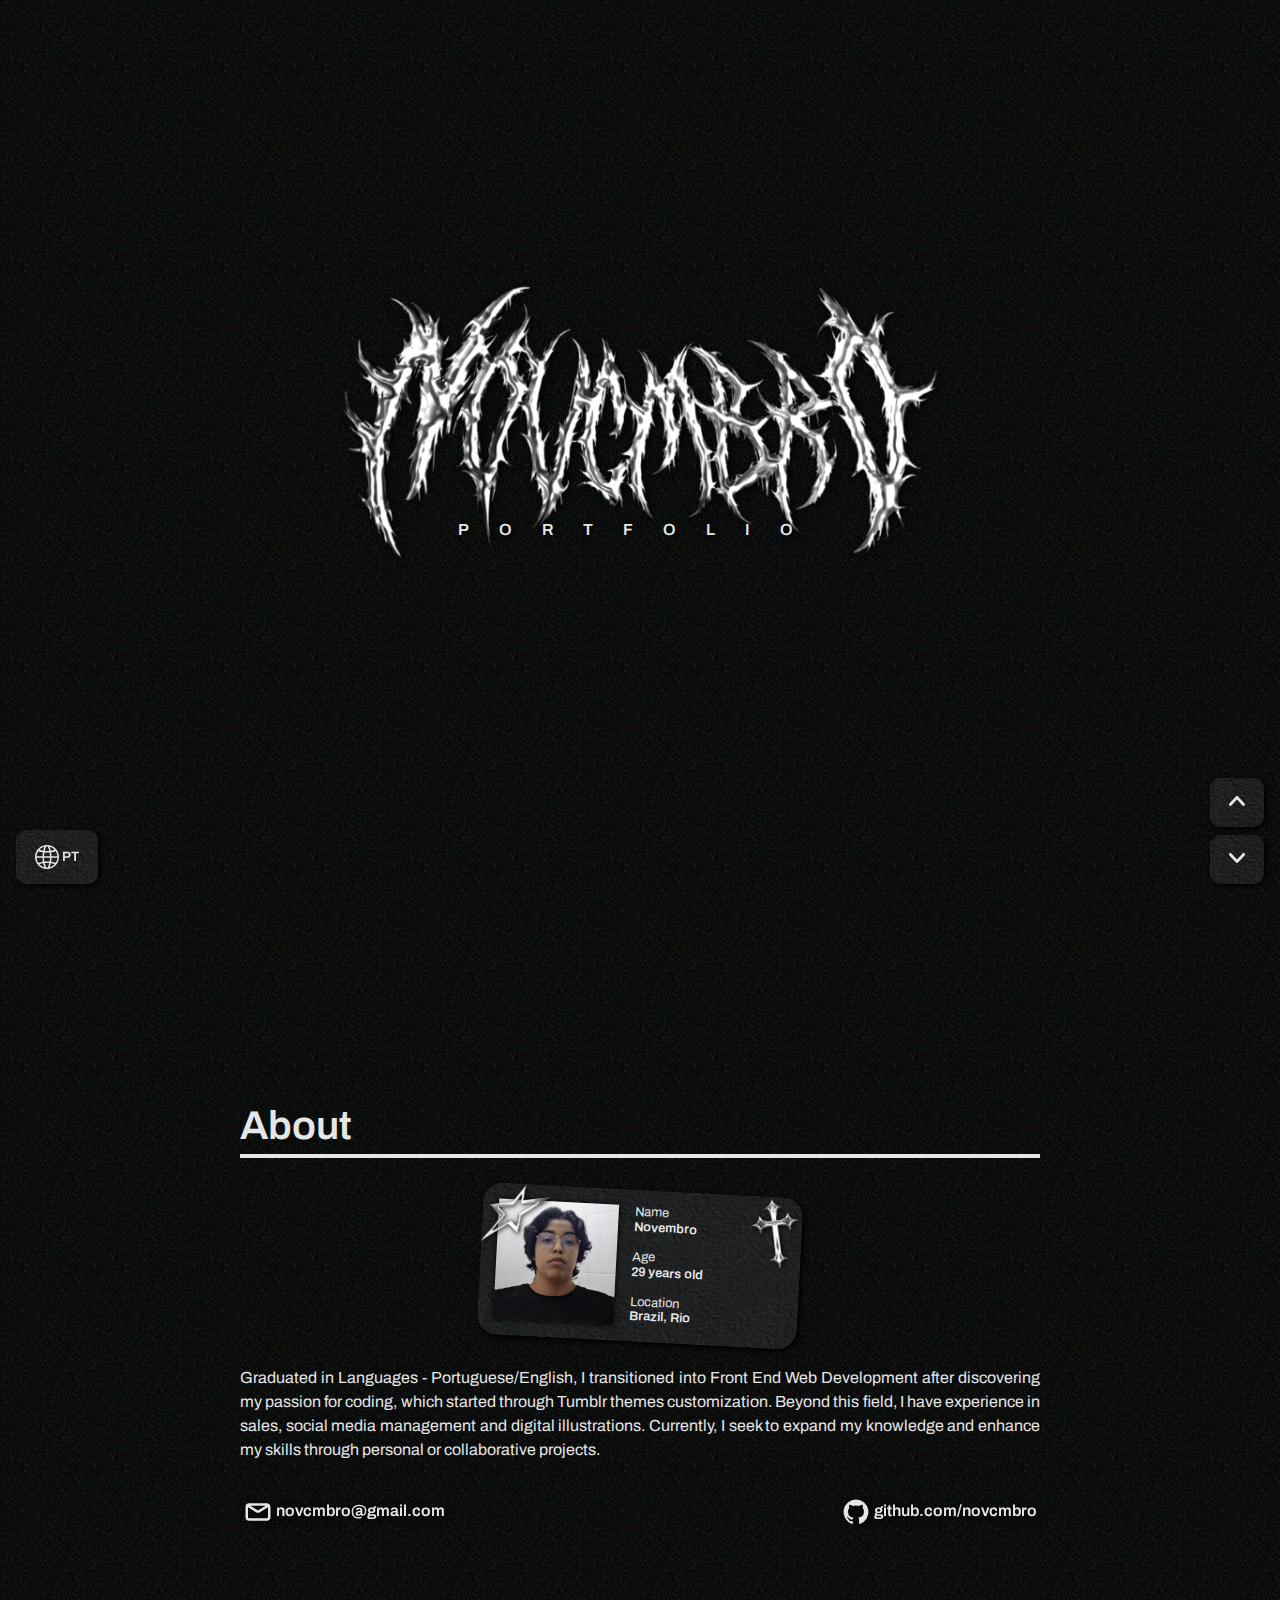
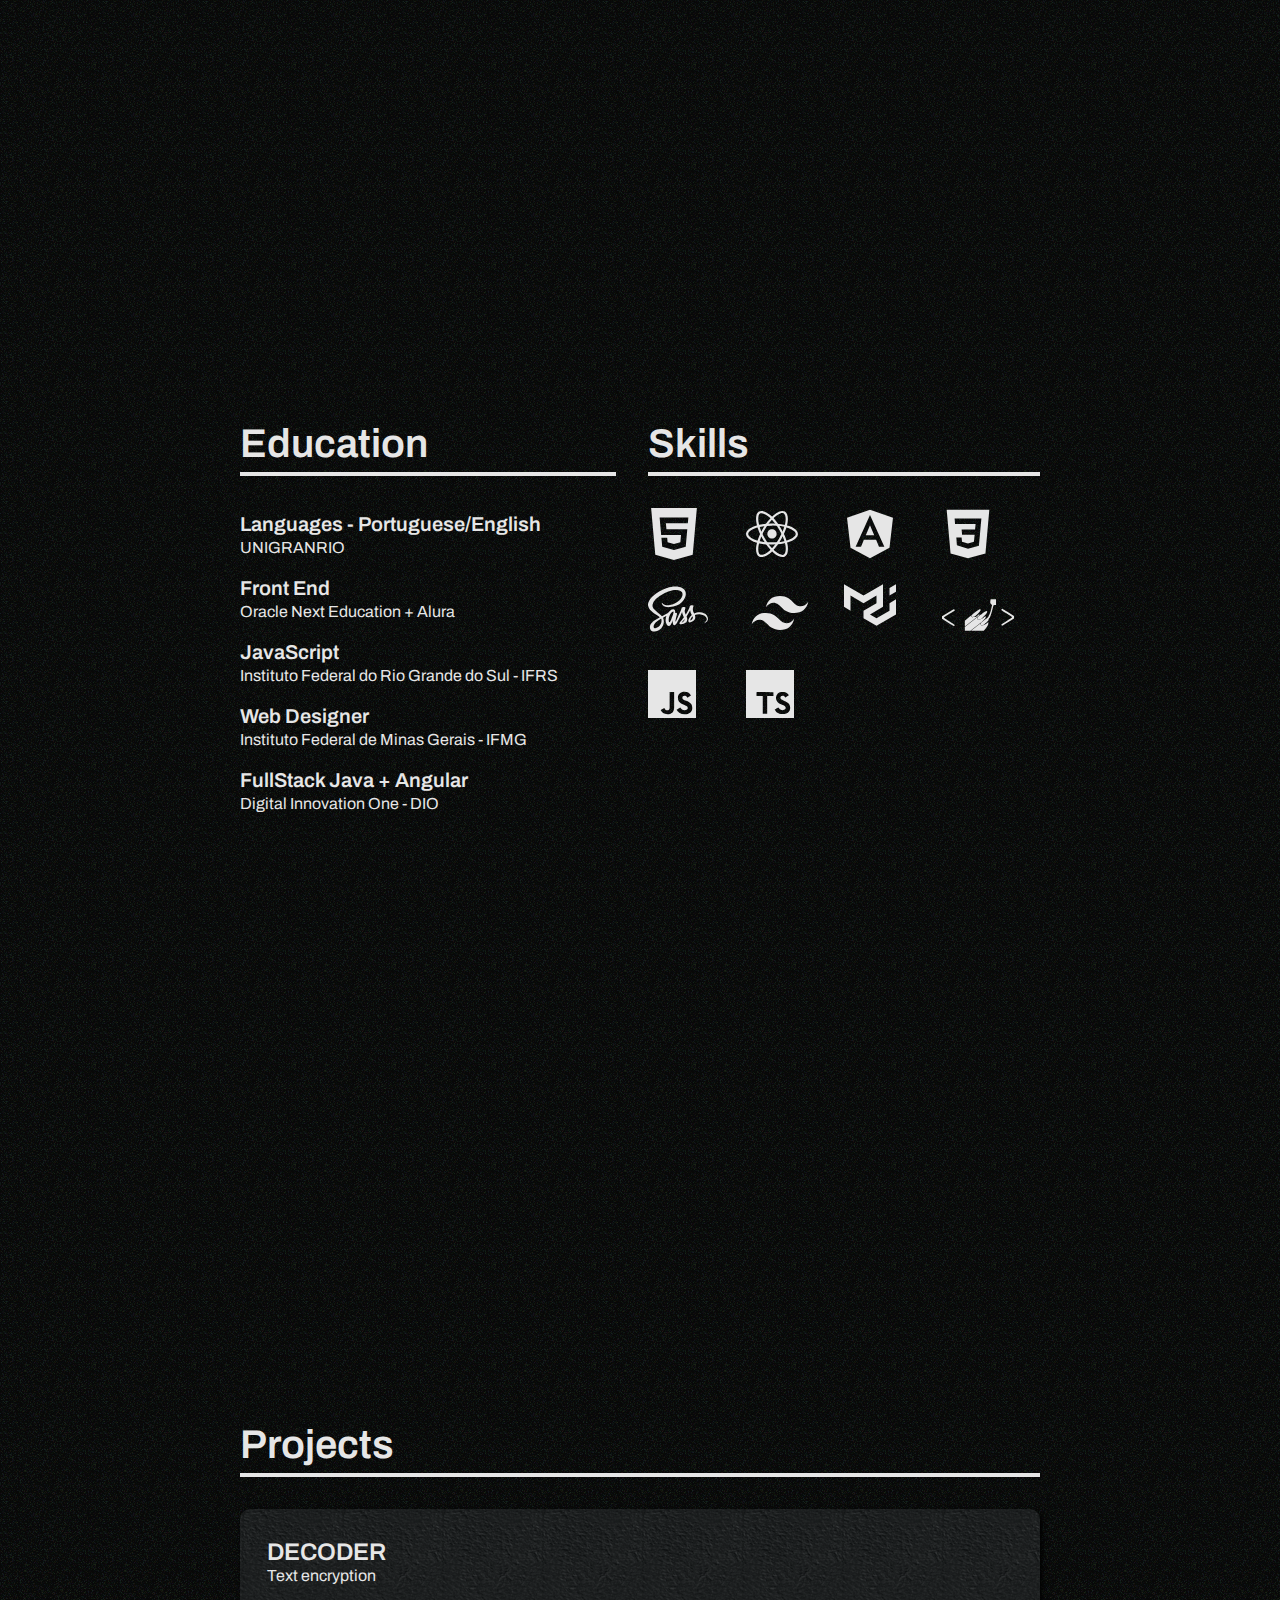
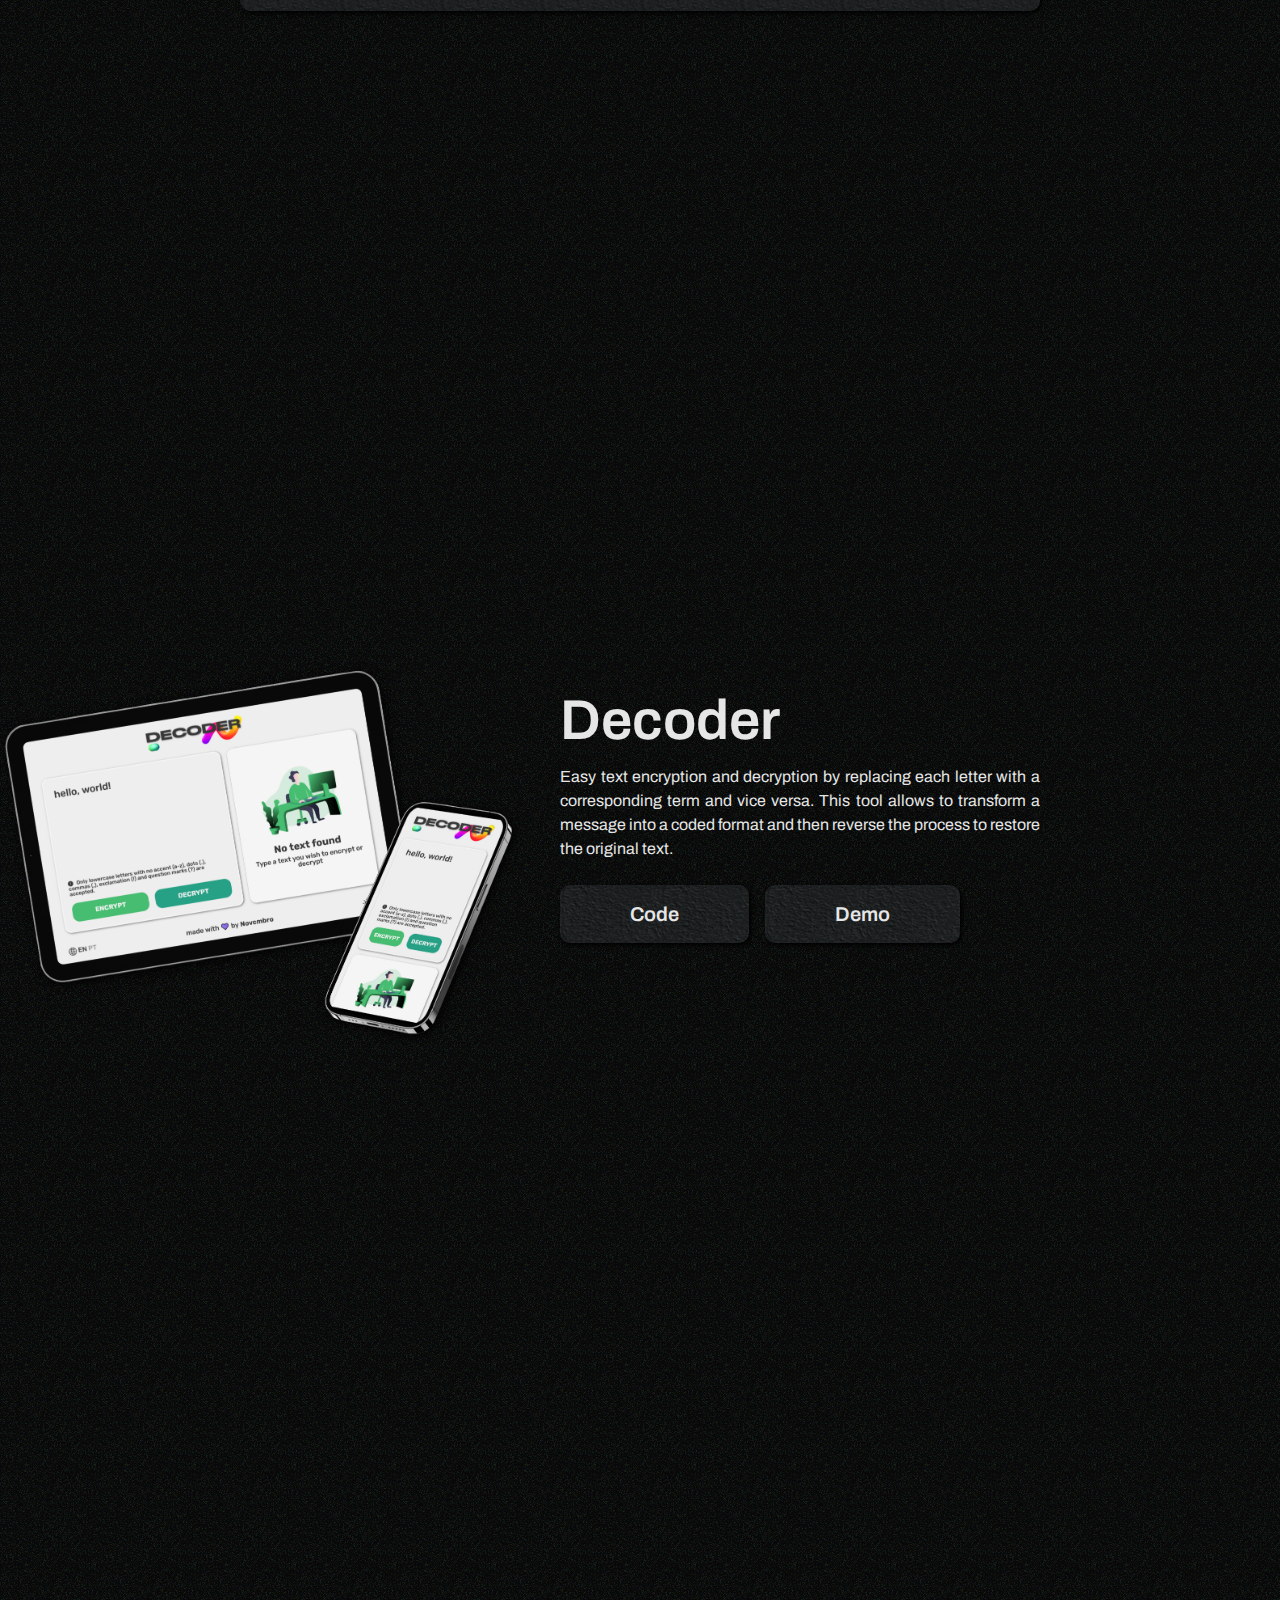
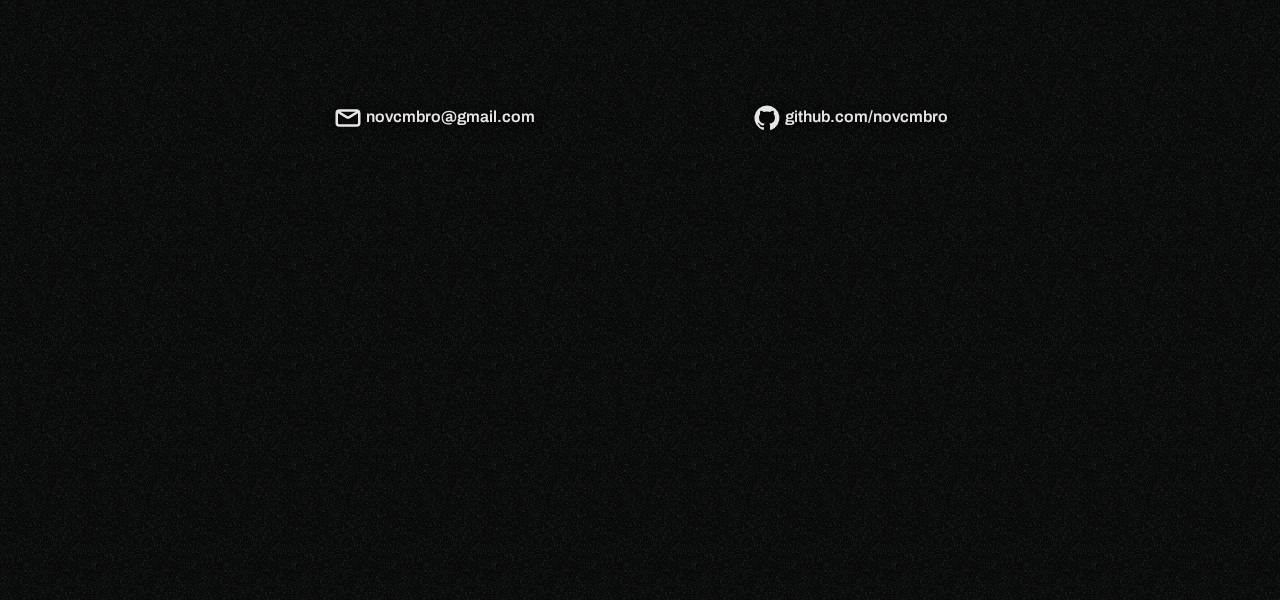
==== index.html @ a247b725 "changed favicon and added fallback in png" ====
<!DOCTYPE html>
<html lang="en">
<head>
  <meta charset="UTF-8">
  <meta name="viewport" content="width=device-width, initial-scale=1.0">
  <title name="title">Novcmbro | Portfolio</title>
  <meta http-equiv="Content-Language" content="en">
  <meta name="description" content="Portfolio of Novcmbro (Novembro), Front End Web Developer">
  <meta name="keywords" content="portfolio, front end developer, web developer, web development, JavaScript, HTML, CSS, React, coding portfolio, responsive design, software engineer, web designer">
  <meta name="author" content="Novcmbro">
  <meta name="robots" content="index, follow">
  <!-- Favicon -->
  <link rel="icon" href="public/favicon.svg" type="image/svg">
  <link rel="icon" href="public/favicon.png" type="image/png">
  <link rel="shortcut icon" href="public/favicon.svg" type="image/svg">
  <link rel="shortcut icon" href="public/favicon.png" type="image/png">
  <!-- Open Graph / Facebook -->
  <meta property="og:type" content="website">
  <meta property="og:title" name="title" content="Novcmbro | Portfolio">
  <meta property="og:description" name="description" content="Portfolio of Novcmbro (Novembro), Front End Web Developer">
  <meta property="og:image" content="https://raw.githubusercontent.com/novcmbro/novcmbro.github.io/main/public/og-image.png">
  <meta property="og:url" content="https://novcmbro.github.io/">
  <!-- Twitter / X -->
  <meta property="twitter:card" content="summary_large_image">
  <meta property="twitter:title" name="title" content="Novcmbro | Portfolio">
  <meta property="twitter:description" name="description" content="Portfolio of Novcmbro (Novembro), Front End Web Developer">
  <meta property="twitter:image" content="https://raw.githubusercontent.com/novcmbro/novcmbro.github.io/main/public/twitter-card.png">
  <meta property="twitter:url" content="https://novcmbro.github.io/">
  <!-- Fonts -->
  <link rel="preconnect" href="https://fonts.googleapis.com">
  <link rel="preconnect" href="https://fonts.gstatic.com" crossorigin>
  <link rel="stylesheet" href="https://fonts.googleapis.com/css2?family=Archivo:wdth,wght@112.5,400..700&display=swap">
  <!-- CSS -->
  <link rel="stylesheet" href="src/css/reset.css">
  <link rel="stylesheet" href="src/css/index.css">
  <link rel="stylesheet" href="src/css/container.css">
  <link rel="stylesheet" href="src/css/nav-buttons.css">
  <link rel="stylesheet" href="src/css/contact-links.css">
  <link rel="stylesheet" href="src/css/section.css">
  <link rel="stylesheet" href="src/css/home.css">
  <link rel="stylesheet" href="src/css/about.css">
  <link rel="stylesheet" href="src/css/education-and-skills.css">
  <link rel="stylesheet" href="src/css/projects.css">
  <link rel="stylesheet" href="src/css/project.css">
  <link rel="stylesheet" href="src/css/thank-you.css">
  <link rel="stylesheet" href="src/css/animation.css">
  <!-- Script -->
  <script type="module" src="src/js/index.js" defer></script>
</head>
<body>
  <nav aria-labelledby="nav-title">
    <h2 id="nav-title" hidden data-translation="navigation.title">Main navigation</h2>
    <button id="nav-language-button" class="nav-button language" aria-labelledby="nav-language-button-label">
      <span id="nav-language-button-label" hidden data-translation="navigation.language.label">Change language</span>
      <span id="nav-language-button-icon-label" hidden data-translation="navigation.language.icon">Globe</span>
      <svg width="24px" height="24px" viewBox="0 0 32 32" version="1.1" xmlns="http://www.w3.org/2000/svg" xmlns:xlink="http://www.w3.org/1999/xlink" class="nav-language-button-icon" aria-labelledby="nav-language-button-icon-label">
        <g transform="translate(-204.000000, -671.000000)" fill="currentColor">
          <path d="M231.596,694.829 C229.681,694.192 227.622,693.716 225.455,693.408 C225.75,691.675 225.907,689.859 225.957,688 L233.962,688 C233.783,690.521 232.936,692.854 231.596,694.829 L231.596,694.829 Z M223.434,700.559 C224.1,698.95 224.645,697.211 225.064,695.379 C226.862,695.645 228.586,696.038 230.219,696.554 C228.415,698.477 226.073,699.892 223.434,700.559 L223.434,700.559 Z M220.971,700.951 C220.649,700.974 220.328,701 220,701 C219.672,701 219.352,700.974 219.029,700.951 C218.178,699.179 217.489,697.207 216.979,695.114 C217.973,695.027 218.98,694.976 220,694.976 C221.02,694.976 222.027,695.027 223.022,695.114 C222.511,697.207 221.822,699.179 220.971,700.951 L220.971,700.951 Z M209.781,696.554 C211.414,696.038 213.138,695.645 214.936,695.379 C215.355,697.211 215.9,698.95 216.566,700.559 C213.927,699.892 211.586,698.477 209.781,696.554 L209.781,696.554 Z M208.404,694.829 C207.064,692.854 206.217,690.521 206.038,688 L214.043,688 C214.093,689.859 214.25,691.675 214.545,693.408 C212.378,693.716 210.319,694.192 208.404,694.829 L208.404,694.829 Z M208.404,679.171 C210.319,679.808 212.378,680.285 214.545,680.592 C214.25,682.325 214.093,684.141 214.043,686 L206.038,686 C206.217,683.479 207.064,681.146 208.404,679.171 L208.404,679.171 Z M216.566,673.441 C215.9,675.05 215.355,676.789 214.936,678.621 C213.138,678.356 211.414,677.962 209.781,677.446 C211.586,675.523 213.927,674.108 216.566,673.441 L216.566,673.441 Z M219.029,673.049 C219.352,673.027 219.672,673 220,673 C220.328,673 220.649,673.027 220.971,673.049 C221.822,674.821 222.511,676.794 223.022,678.886 C222.027,678.973 221.02,679.024 220,679.024 C218.98,679.024 217.973,678.973 216.979,678.886 C217.489,676.794 218.178,674.821 219.029,673.049 L219.029,673.049 Z M223.954,688 C223.9,689.761 223.74,691.493 223.439,693.156 C222.313,693.058 221.168,693 220,693 C218.832,693 217.687,693.058 216.562,693.156 C216.26,691.493 216.1,689.761 216.047,688 L223.954,688 L223.954,688 Z M216.047,686 C216.1,684.239 216.26,682.507 216.562,680.844 C217.687,680.942 218.832,681 220,681 C221.168,681 222.313,680.942 223.438,680.844 C223.74,682.507 223.9,684.239 223.954,686 L216.047,686 L216.047,686 Z M230.219,677.446 C228.586,677.962 226.862,678.356 225.064,678.621 C224.645,676.789 224.1,675.05 223.434,673.441 C226.073,674.108 228.415,675.523 230.219,677.446 L230.219,677.446 Z M231.596,679.171 C232.936,681.146 233.783,683.479 233.962,686 L225.957,686 C225.907,684.141 225.75,682.325 225.455,680.592 C227.622,680.285 229.681,679.808 231.596,679.171 L231.596,679.171 Z M220,671 C211.164,671 204,678.163 204,687 C204,695.837 211.164,703 220,703 C228.836,703 236,695.837 236,687 C236,678.163 228.836,671 220,671 L220,671 Z"></path>
        </g>
      </svg>
      <span id="current-language">pt</span>
    </button>
    <div class="nav-section-buttons">
      <a id="nav-previous-link" href="#thank-you" class="nav-button" aria-labelledby="nav-previous-label">
        <span id="nav-previous-label" hidden data-translation="navigation.previous.label">Previous section</span>
        <span id="nav-previous-icon-label" hidden data-translation="navigation.previous.icon">Chevron up</span>
        <svg width="16px" height="16px" viewBox="0 -4.5 24 24" version="1.1" xmlns="http://www.w3.org/2000/svg" xmlns:xlink="http://www.w3.org/1999/xlink" aria-labelledby="nav-previous-icon-label">
          <g transform="translate(-521.000000, -1202.000000)" fill="currentColor">
            <path d="M544.345,1213.39 L534.615,1202.6 C534.167,1202.15 533.57,1201.95 532.984,1201.99 C532.398,1201.95 531.802,1202.15 531.354,1202.6 L521.624,1213.39 C520.797,1214.22 520.797,1215.57 521.624,1216.4 C522.452,1217.23 523.793,1217.23 524.621,1216.4 L532.984,1207.13 L541.349,1216.4 C542.176,1217.23 543.518,1217.23 544.345,1216.4 C545.172,1215.57 545.172,1214.22 544.345,1213.39"></path>
          </g>
        </svg>
      </a>
      <a id="nav-next-link" href="#about" class="nav-button" aria-labelledby="nav-next-label">
        <span id="nav-next-label" hidden data-translation="navigation.next.label">Next section</span>
        <span id="nav-next-icon-label" hidden data-translation="navigation.next.icon">Chevron down</span>
        <svg width="16px" height="16px" viewBox="0 -4.5 24 24" version="1.1" xmlns="http://www.w3.org/2000/svg" xmlns:xlink="http://www.w3.org/1999/xlink" aria-labelledby="nav-next-icon-label">
          <g transform="translate(-574.000000, -1201.000000)" fill="currentColor">
            <path d="M597.405,1201.63 C596.576,1200.8 595.23,1200.8 594.401,1201.63 L586.016,1210.88 L577.63,1201.63 C576.801,1200.8 575.455,1200.8 574.626,1201.63 C573.797,1202.46 573.797,1203.81 574.626,1204.64 L584.381,1215.4 C584.83,1215.85 585.429,1216.05 586.016,1216.01 C586.603,1216.05 587.201,1215.85 587.65,1215.4 L597.405,1204.64 C598.234,1203.81 598.234,1202.46 597.405,1201.63">
          </g>
        </svg>
      </a>
    </div>
    <noscript class="nav-noscript-message">
      <p>JavaScript is disabled or is not supported by your browser, so some functionalities may not be available. Please, enable it or open this page on a new browser.</p>
    </noscript>
  </nav>
  <section id="home" class="home animation" aria-labelledby="home-title">
    <h2 id="home-title" hidden data-translation="home.title">Home</h2>
    <div class="container">
      <img src="src/img/novcmbro-logo.png" alt="Novcmbro Logo" class="home-novcmbro-logo" role="img" loading="lazy">
      <span class="home-portfolio" data-translation="home.portfolio">Portfolio</span>
    </div>
  </section>
  <section id="about" class="about animation" aria-labelledby="about-title">
    <div class="container">
      <h2 id="about-title" class="section-title" data-translation="about.title">About</h2>
      <div class="about-card">
        <img src="src/img/novcmbro-avatar.jpg" alt="Novcmbro Avatar" class="about-card-avatar" role="img" loading="lazy">
        <ul id="about-card-info-list" aria-labelledby="about-card-info-list-title">
          <h2 id="about-card-info-list-title" hidden data-translation="about.card.list">Personal information</h2>
          <li class="about-card-info-list-item" aria-labelledby="about-card-name-label">
            <h3 id="about-card-name-label" data-translation="about.card.name">Name</h3>
            <span class="about-card-info">Novembro</span>
          </li>
          <li class="about-card-info-list-item" aria-labelledby="about-card-age-label">
            <h3 id="about-card-age-label" data-translation="about.card.age.label">Age</h3>
            <span class="about-card-info">
              <span id="age">27</span>
              <span data-translation="about.card.age.years">years old</span>
            </span>
          </li>
          <li class="about-card-info-list-item" aria-labelledby="about-card-location-label">
            <h3 id="about-card-location-label" data-translation="about.card.location.label">Location</h3>
            <span class="about-card-info" data-translation="about.card.location.city">Brazil, Rio</span>
          </li>
        </ul>
      </div>
      <p data-translation="about.summary">
        Graduated in Languages - Portuguese/English, I transitioned into Front End Web Development after discovering my passion for coding, which started through Tumblr themes customization. Beyond this field, I have experience in sales, social media management and digital illustrations. Currently, I seek to expand my knowledge and enhance my skills through personal or collaborative projects.
      </p>
      <nav aria-labelledby="contact-links-title">
        <h2 id="contact-links-title" hidden data-translation="contact_links">Contact links</h2>
        <ul class="contact-links-list" aria-labelledby="contact-links-title">
          <li aria-labelledby="email-icon">
            <a href="mailto:novcmbro@gmail.com" target="_blank" rel="noopener noreferrer">
              <svg id="email-icon" class="contact-icon" width="30px" height="30px" viewBox="0 0 24 24" fill="none" xmlns="http://www.w3.org/2000/svg" aria-label="Email">
                <path d="M4 7L10.94 11.3375C11.5885 11.7428 12.4115 11.7428 13.06 11.3375L20 7M5 18H19C20.1046 18 21 17.1046 21 16V8C21 6.89543 20.1046 6 19 6H5C3.89543 6 3 6.89543 3 8V16C3 17.1046 3.89543 18 5 18Z" stroke="currentColor" stroke-width="2" stroke-linecap="round" stroke-linejoin="round"></path>
              </svg>
              novcmbro@gmail.com
            </a>
          </li>
          <li aria-labelledby="github-icon">
            <a href="https://github.com/novcmbro" target="_blank" rel="noopener noreferrer">
              <svg id="github-icon" class="contact-icon" width="30px" height="30px" viewBox="0 0 24 24" xmlns="http://www.w3.org/2000/svg" fill="currentColor" aria-label="GitHub">
                <rect width="24" height="24" fill="none"></rect>
                <path d="M12,2A10,10,0,0,0,8.84,21.5c.5.08.66-.23.66-.5V19.31C6.73,19.91,6.14,18,6.14,18A2.69,2.69,0,0,0,5,16.5c-.91-.62.07-.6.07-.6a2.1,2.1,0,0,1,1.53,1,2.15,2.15,0,0,0,2.91.83,2.16,2.16,0,0,1,.63-1.34C8,16.17,5.62,15.31,5.62,11.5a3.87,3.87,0,0,1,1-2.71,3.58,3.58,0,0,1,.1-2.64s.84-.27,2.75,1a9.63,9.63,0,0,1,5,0c1.91-1.29,2.75-1,2.75-1a3.58,3.58,0,0,1,.1,2.64,3.87,3.87,0,0,1,1,2.71c0,3.82-2.34,4.66-4.57,4.91a2.39,2.39,0,0,1,.69,1.85V21c0,.27.16.59.67.5A10,10,0,0,0,12,2Z"></path>
              </svg>
              github.com/novcmbro
            </a>
          </li>
        </ul>
      </nav>
    </div>
  </section>
  <section id="education-and-skills" class="education-and-skills animation" aria-labelledby="education-and-skills-title">
    <h2 id="education-and-skills-title" hidden data-translation="education_and_skills">Education and Skills</h2>
    <div class="container">
      <div class="education">
        <h2 class="section-title" data-translation="education.title">Education</h2>
        <ul aria-labelledby="education-courses-list-title">
          <h2 id="education-courses-list-title" hidden data-translation="education.courses.title">Courses</h2>
          <li class="education-course-list-item">
            <h3 class="education-course" data-translation="education.courses.languages">Languages - Portuguese/English</h3>
            <span>UNIGRANRIO</span>
          </li>
          <li class="education-course-list-item">
            <h3 class="education-course">Front End</h3>
            <span>Oracle Next Education + Alura</span>
          </li>
          <li class="education-course-list-item">
            <h3 class="education-course">JavaScript</h3>
            <span>Instituto Federal do Rio Grande do Sul - IFRS</span>
          </li>
          <li class="education-course-list-item">
            <h3 class="education-course">Web Designer</h3>
            <span>Instituto Federal de Minas Gerais - IFMG</span>
          </li>
          <li class="education-course-list-item">
            <h3 class="education-course">FullStack Java + Angular</h3>
            <span>Digital Innovation One - DIO</span>
          </li>
        </ul>
      </div>
      <div class="skills">
        <h2 class="section-title" data-translation="skills.title">Skills</h2>
        <ul class="skills-techs-list" aria-labelledby="skills-techs-title">
          <h2 id="skills-techs-title" hidden data-translation="skills.techs">Techs</h2>
          <li aria-labelledby="html-icon">
            <svg width="52px" height="52px" viewBox="0 0 512 512" xmlns="http://www.w3.org/2000/svg" xmlns:xlink="http://www.w3.org/1999/xlink" enable-background="new 0 0 512 512" xml:space="preserve" fill="currentColor">
              <title id="html-icon">HTML</title>
              <path display="inline" d="M30.713,0.501L71.717,460.42l184.006,51.078l184.515-51.15L481.287,0.501H30.713z M395.754,109.646 l-2.567,28.596l-1.128,12.681h-0.187H256h-0.197h-79.599l5.155,57.761h74.444H256h115.723h15.201l-1.377,15.146l-13.255,148.506 l-0.849,9.523L256,413.854v0.012l-0.259,0.072l-115.547-32.078l-7.903-88.566h26.098h30.526l4.016,44.986l62.82,16.965l0.052-0.014 v-0.006l62.916-16.977l6.542-73.158H256h-0.197H129.771l-13.863-155.444l-1.351-15.131h141.247H256h141.104L395.754,109.646z"></path>
            </svg>
          </li>
          <li aria-labelledby="react-icon">
            <svg width="52px" height="52px" viewBox="0 -1.5 27 27" xmlns="http://www.w3.org/2000/svg" fill="currentColor">
              <title id="react-icon">React</title>
              <path d="m15.902 11.974c0 1.331-1.079 2.41-2.41 2.41s-2.41-1.079-2.41-2.41 1.079-2.41 2.41-2.41 2.41 1.079 2.41 2.41z"></path>
              <path d="m13.491 17.494c-.201.005-.438.008-.676.008-2.811 0-5.522-.425-8.073-1.214l.193.051c-1.351-.436-2.522-1.079-3.541-1.903l.021.016c-.789-.571-1.32-1.455-1.41-2.467l-.001-.013c0-1.594 1.747-3.154 4.681-4.172 2.512-.827 5.403-1.304 8.405-1.304.139 0 .278.001.417.003h-.021c.116-.002.252-.003.389-.003 2.965 0 5.82.469 8.496 1.337l-.195-.055c1.305.424 2.438 1.036 3.433 1.814l-.024-.018c.775.546 1.298 1.404 1.386 2.387l.001.013c0 1.656-1.954 3.332-5.103 4.374-2.363.729-5.08 1.149-7.895 1.149-.17 0-.339-.002-.508-.005h.025zm0-9.84c-.106-.002-.232-.002-.358-.002-2.881 0-5.656.452-8.259 1.289l.191-.053c-2.698.941-3.908 2.228-3.908 3.087 0 .893 1.301 2.3 4.153 3.274 2.249.697 4.834 1.099 7.513 1.099.235 0 .469-.003.702-.009l-.034.001c.146.003.318.005.49.005 2.684 0 5.274-.4 7.715-1.143l-.187.049c2.96-.984 4.32-2.391 4.32-3.28-.102-.638-.462-1.176-.966-1.515l-.008-.005c-.866-.674-1.876-1.217-2.97-1.574l-.07-.02c-2.368-.766-5.093-1.208-7.92-1.208-.142 0-.283.001-.424.003h.021z"></path>
              <path d="m8.023 23.986c-.016 0-.035.001-.053.001-.453 0-.878-.119-1.245-.327l.013.007c-1.378-.8-1.858-3.092-1.28-6.141.697-3.128 1.827-5.894 3.344-8.4l-.069.124c1.499-2.655 3.31-4.926 5.425-6.872l.02-.018c.923-.844 2.003-1.537 3.187-2.028l.073-.027c.407-.196.885-.31 1.39-.31.501 0 .976.113 1.4.314l-.02-.008c1.435.826 1.911 3.36 1.238 6.606-.72 2.967-1.818 5.58-3.262 7.959l.07-.123c-1.452 2.63-3.209 4.882-5.266 6.819l-.014.013c-.958.877-2.083 1.59-3.321 2.082l-.074.026c-.46.181-.992.292-1.549.305h-.006zm1.205-14.447.499.288c-1.381 2.28-2.465 4.926-3.106 7.74l-.034.18c-.533 2.809-.019 4.498.72 4.926.191.102.417.161.657.161.02 0 .041 0 .061-.001h-.003c.955 0 2.458-.605 4.196-2.122 1.976-1.867 3.654-4.023 4.972-6.404l.068-.135c1.318-2.156 2.371-4.653 3.025-7.307l.038-.182c.629-3.058.086-4.93-.686-5.378-.238-.094-.514-.148-.802-.148-.364 0-.708.087-1.012.24l.013-.006c-1.118.465-2.078 1.086-2.907 1.846l.007-.006c-2.041 1.881-3.772 4.057-5.136 6.468l-.069.132z"></path>
              <path d="m18.96 24c-1.306 0-2.96-.787-4.69-2.276-2.175-1.983-4.017-4.282-5.464-6.834l-.072-.137c-1.43-2.349-2.551-5.075-3.215-7.975l-.036-.185c-.162-.709-.255-1.522-.255-2.357 0-.527.037-1.044.108-1.551l-.007.058c.085-.998.608-1.858 1.372-2.399l.01-.007c1.43-.83 3.865.024 6.342 2.228 2.022 1.914 3.748 4.113 5.118 6.54l.072.138c1.428 2.297 2.557 4.961 3.242 7.798l.038.186c.163.709.257 1.524.257 2.36 0 .577-.044 1.143-.13 1.696l.008-.062c-.103 1.022-.644 1.901-1.429 2.456l-.011.007c-.348.199-.764.316-1.207.316-.018 0-.036 0-.054-.001h.003zm-9.228-9.823c1.458 2.571 3.217 4.771 5.271 6.656l.02.018c2.166 1.863 3.884 2.266 4.628 1.834.773-.446 1.339-2.276.754-5.233-.702-2.89-1.787-5.434-3.219-7.741l.065.112c-1.379-2.456-3.027-4.562-4.948-6.384l-.012-.011c-2.334-2.074-4.225-2.54-4.998-2.094-.473.385-.784.952-.825 1.593v.007c-.055.39-.086.84-.086 1.298 0 .757.086 1.493.248 2.201l-.013-.066c.673 2.952 1.747 5.559 3.182 7.924l-.066-.117z"></path>
            </svg>
          </li>
          <li aria-labelledby="angular-icon">
            <svg width="52px" height="52px" viewBox="0 0 32 32" xmlns="http://www.w3.org/2000/svg" fill="currentColor">
              <title id="angular-icon">Angular</title>
              <path d="M24.826 23.885h-3.297l-1.777-4.377h-7.507l-1.777 4.379h-3.299l8.83-19.571zM15.999 1.004l-14.145 4.976 2.157 18.458 11.989 6.557 11.992-6.551 2.154-18.462-14.147-4.977zM13.414 16.806h5.171l-2.587-6.133z"></path>
            </svg>
          </li>
          <li aria-labelledby="css-icon">
            <svg width="52px" height="52px" viewBox="0 0 32 32" xmlns="http://www.w3.org/2000/svg" fill="currentColor">
              <title id="css-icon">CSS</title>
              <path d="M24.235 6.519l-16.47-0.004 0.266 3.277 12.653 0.002-0.319 3.394h-8.298l0.3 3.215h7.725l-0.457 4.403-3.636 1.005-3.694-1.012-0.235-2.637h-3.262l0.362 4.817 6.829 2.128 6.714-1.912 1.521-16.675zM2.879 1.004h26.242l-2.387 26.946-10.763 3.045-10.703-3.047z"></path>
            </svg>
          </li>
          <li aria-labelledby="sass-icon">
            <svg width="60px" height="60px" viewBox="0 -4 32 32" xmlns="http://www.w3.org/2000/svg" fill="currentColor">
              <title id="sass-icon">SASS</title>
              <path d="m27.533 13.796c.039-.001.085-.002.132-.002.834 0 1.623.194 2.323.54l-.031-.014c.638.311 1.162.771 1.541 1.335l.009.014c.299.436.477.975.477 1.555 0 .042-.001.084-.003.125v-.006c-.031.579-.294 1.09-.698 1.448l-.002.002c-.221.217-.488.387-.785.495l-.015.005q-.25.05-.275-.075t.225-.275c.452-.274.779-.716.898-1.237l.003-.013c.003-.042.005-.091.005-.141 0-.311-.074-.605-.205-.865l.005.011c-.217-.453-.541-.825-.94-1.094l-.01-.006c-.597-.384-1.313-.636-2.083-.699l-.016-.001c-.262-.039-.564-.061-.872-.061-.801 0-1.566.151-2.27.426l.042-.015c.145.339.236.732.249 1.144v.005c-.016.845-.47 1.58-1.145 1.99l-.011.006c-.31.22-.664.413-1.041.563l-.035.012c-.229.112-.498.177-.782.177-.033 0-.065-.001-.097-.003h.005q-.949-.199-.45-1.65c.145-.421.348-.786.605-1.107l-.006.007c.329-.43.69-.807 1.089-1.141l.011-.009-.098-.146c-.183-.312-.351-.675-.486-1.054l-.014-.046q-.15-.5-.25-.949l-.05-.35-.5.949q-.65 1.2-1.25 2.099l-.15.25c.168.408.292.881.348 1.375l.002.025c.004.047.006.103.006.159 0 .758-.374 1.428-.948 1.837l-.007.005c-.274.169-.601.344-.94.5l-.06.025c-.353.153-.762.253-1.191.275h-.009c-.033.002-.072.004-.111.004-.25 0-.487-.057-.699-.158l.01.004c-.127-.109-.207-.269-.207-.448 0-.091.021-.178.058-.255l-.002.004c.4-.561.794-1.049 1.213-1.515l-.013.015 1.1-1.399-.199-.45c-.16-.294-.313-.641-.436-1.001l-.014-.048q-.15-.5-.25-.949l-.05-.35-.5 1.2q-.599 1.399-1.1 2.399-.747 1.5-1.25 2.3l-.1.15q-.599.949-1.15.949t-.747-.7c-.096-.344-.152-.739-.152-1.147 0-.036 0-.072.001-.108v.005l.1-.7v.05q-.4.949-.8 1.749c-.177.346-.359.641-.563.919l.013-.019c-.206.216-.496.35-.817.35-.003 0-.005 0-.008 0-.021.002-.045.002-.069.002-.253 0-.483-.096-.657-.253l.001.001c-.349-.358-.608-.805-.742-1.304l-.005-.021c-.164-.455-.258-.981-.258-1.529 0-.071.002-.141.005-.21v.01c.079-.796.238-1.525.471-2.22l-.021.071-1.799 1.05v.05c.261.542.414 1.178.414 1.85 0 .123-.005.245-.015.365l.001-.016c-.053 1.03-.382 1.973-.913 2.77l.013-.02c-.557.884-1.36 1.567-2.314 1.962l-.033.012c-.537.241-1.165.382-1.825.382-.418 0-.824-.056-1.208-.162l.032.007c-.318-.107-.578-.319-.743-.593l-.003-.006c-.233-.338-.38-.751-.403-1.196v-.006c-.011-.101-.017-.218-.017-.337 0-.513.117-.999.326-1.432l-.009.02c.574-.979 1.368-1.772 2.316-2.33l.03-.016c.671-.465 1.442-.916 2.247-1.309l.106-.047.25-.15q-.45-.35-1.65-1.2c-1.069-.716-1.998-1.439-2.874-2.221l.025.022c-.847-.729-1.464-1.703-1.741-2.812l-.008-.038c-.026-.154-.041-.331-.041-.511 0-.564.145-1.094.399-1.555l-.008.017c.56-1.204 1.336-2.219 2.288-3.035l.012-.01c1.03-.973 2.196-1.82 3.462-2.506l.087-.043c1.131-.653 2.452-1.26 3.829-1.747l.17-.052c1.279-.468 2.756-.742 4.296-.747h.002c.07-.002.153-.004.236-.004 1.241 0 2.415.287 3.459.798l-.046-.021c.9.41 1.574 1.182 1.844 2.126l.006.024c.083.322.13.692.13 1.073 0 .632-.131 1.234-.366 1.78l.011-.029c-.428 1.037-1.037 1.92-1.797 2.647l-.003.003c-.77.763-1.693 1.373-2.718 1.78l-.055.019c-1.074.461-2.321.751-3.63.799l-.019.001c-.192.022-.414.034-.639.034-.592 0-1.163-.085-1.703-.244l.043.011c-.483-.154-.9-.393-1.254-.703l.004.003c-.248-.202-.45-.451-.594-.734l-.006-.013q-.15-.4-.025-.475t.175-.025l.25.25c.279.259.612.463.98.593l.02.006c.506.176 1.09.278 1.697.278.195 0 .387-.01.576-.031l-.023.002c1.618-.191 3.077-.743 4.336-1.573l-.037.023c1.064-.633 1.925-1.503 2.531-2.54l.018-.034c.301-.442.481-.988.481-1.576 0-.361-.068-.707-.192-1.025l.007.019c-.374-.591-.979-1.007-1.685-1.122l-.014-.002c-.548-.135-1.178-.213-1.825-.213-.521 0-1.031.05-1.524.146l.05-.008c-1.687.304-3.195.825-4.586 1.541l.091-.043q-6.148 3.1-6.349 6.349v.049c0 .873.343 1.666.902 2.252l-.001-.001c.637.708 1.341 1.333 2.11 1.873l.039.026c.701.524 1.321 1.065 1.898 1.649l.001.002.1.1 3.2-1.749c.365-.528.804-.974 1.308-1.334l.016-.011c.4-.336.908-.555 1.465-.599l.009-.001c.02-.002.043-.002.067-.002.373 0 .693.225.831.547l.002.006c.105.235.166.51.166.799 0 .088-.006.175-.017.261l.001-.01-.097.493.15-.1c.104-.079.235-.126.377-.126.09 0 .175.019.252.053l-.004-.002c.192.05.331.222.331.426 0 .035-.004.069-.012.102l.001-.003-.15.55q-.45 1.799-.599 2.599c-.05.173-.078.372-.078.578 0 .043.001.085.004.127v-.006q.025.3.075.3t.199-.3l.15-.35q.05 0 0 .05l.55-1.15q1.95-4.298 2.099-4.8l.3-.949q.05-.1.4-.199c.237-.064.508-.101.788-.101.023 0 .046 0 .068.001h-.003q.7 0 .7.35l-.05.25c-.112.308-.223.693-.309 1.087l-.011.063c-.02.129-.032.277-.032.429 0 .202.02.399.059.59l-.003-.019.05.199c.102.417.257.783.46 1.117l-.01-.017q.599-.999 1.15-2.049c.29-.483.56-1.043.777-1.629l.023-.07c.075-.377.161-.695.266-1.005l-.016.056q.05-.15.427-.225c.238-.048.511-.075.79-.075h.036-.002q.7 0 .747.35l-.1.199c-.119.336-.223.74-.293 1.155l-.006.045c-.009.097-.015.209-.015.323 0 .239.024.473.069.699l-.004-.023v.199c.115.436.286.819.51 1.166l-.01-.016.15.35c.835-.41 1.817-.65 2.855-.65h.039-.002zm-21.439 7.253c.695-.718 1.124-1.698 1.124-2.778 0-.417-.064-.819-.182-1.197l.008.028-.8.5c-.816.465-1.522.984-2.161 1.574l.008-.007c-.485.446-.843 1.023-1.019 1.674l-.006.025q-.225.925.225 1.2c.183.084.398.133.623.133.246 0 .479-.058.684-.162l-.009.004c.594-.216 1.097-.559 1.497-.998l.003-.003zm6.697-4.604q.25-.65.55-1.55.4-1.2.275-1.399t-.475-.05c-.278.135-.511.32-.697.547l-.003.004c-.208.263-.406.557-.582.866l-.018.034c-.202.331-.373.712-.492 1.116l-.009.034c-.193.523-.305 1.128-.305 1.758 0 .085.002.169.006.253v-.012q.05.999.32 1.075t.625-.725c.229-.413.433-.893.585-1.396l.014-.054q.149-.354.204-.501zm5.546 2.65c.693-.311 1.181-.966 1.249-1.741l.001-.008v-.05l-.55.7-.999 1.1c-.015.012-.025.03-.025.05 0 .02.01.038.024.05q.048.049.3-.1zm4.299-.95c.756-.216 1.3-.901 1.3-1.712 0-.013 0-.026 0-.039v.002c-.01-.2-.046-.388-.105-.566l.004.015c-.389.346-.708.76-.939 1.227l-.011.023q-.451.899-.252 1.048z"></path>
            </svg>
          </li>
          <li aria-labelledby="tailwind-css-icon">
            <svg width="68px" height="68px" viewBox="0 0 24 24" xmlns="http://www.w3.org/2000/svg" xml:space="preserve" fill="currentColor">
              <title id="tailwind-css-icon">Tailwind CSS</title>
              <path fill-rule="evenodd" clip-rule="evenodd" d="M12 6.036c-2.667 0-4.333 1.325-5 3.976 1-1.325 2.167-1.822 3.5-1.491.761.189 1.305.738 1.906 1.345C13.387 10.855 14.522 12 17 12c2.667 0 4.333-1.325 5-3.976-1 1.325-2.166 1.822-3.5 1.491-.761-.189-1.305-.738-1.907-1.345-.98-.99-2.114-2.134-4.593-2.134zM7 12c-2.667 0-4.333 1.325-5 3.976 1-1.326 2.167-1.822 3.5-1.491.761.189 1.305.738 1.907 1.345.98.989 2.115 2.134 4.594 2.134 2.667 0 4.333-1.325 5-3.976-1 1.325-2.167 1.822-3.5 1.491-.761-.189-1.305-.738-1.906-1.345C10.613 13.145 9.478 12 7 12z"></path>
            </svg>
          </li>
          <li aria-labelledby="material-ui-icon">
            <svg width="52px" height="52px" viewBox="0 0 24 24" xmlns="http://www.w3.org/2000/svg" fill="currentColor">
              <title id="material-ui-icon">Material UI</title>
              <path d="M0 2.475v10.39l3 1.733V7.67l6 3.465 6-3.465v3.465l-6 3.463v3.464l6 3.463 9-5.195V9.402l-3 1.733v3.463l-6 3.464-3-1.732 6-3.465V2.475L9 7.67 0 2.475zm24 0-3 1.73V7.67l3-1.732V2.474z"></path>
            </svg>
          </li>
          <li aria-labelledby="styled-components-icon">
            <svg width="72px" height="72px" viewBox="0 0 24 24" xmlns="http://www.w3.org/2000/svg" fill="currentColor">
              <title id="styled-components-icon">Styled Components</title>
              <path d="M16.214 6.762l-.075.391c-.116.741-.074.953.244 1.228l.307.254-.318 1.418c-.19.846-.423 1.555-.571 1.788-.127.201-.275.497-.307.656-.053.19-.233.381-.508.55-.243.138-.72.508-1.058.805-.27.243-.456.392-.557.456l-.33.261c-.106.17-.166.307-.189.411-.023.107-.01.178.024.23.033.05.09.085.168.107a.954.954 0 00.282.023 3 3 0 00.632-.112c.07-.019.125-.037.173-.053.074-.091.245-.263.548-.562.804-.793 1.111-1.227.794-1.11-.117.042-.064-.064.137-.276.424-.413.667-1.037 1.175-2.994.402-1.545.402-1.567.698-1.567.139 0 .532.024.532.024V6.762h-.902zm3.839 3.165c-.064 0-.17.096-.233.202-.116.19.021.306 1.767 1.396 1.037.657 1.873 1.217 1.852 1.26-.021.031-.868.582-1.883 1.217-1.842 1.142-1.852 1.153-1.683 1.386.212.275 0 .37 2.391-1.122L24 13.155v-.836l-1.937-1.196c-1.047-.656-1.957-1.185-2.01-1.196zm-16.085.117c-.053 0-.963.54-2.01 1.185L0 12.425v.836l1.947 1.217c1.08.666 1.99 1.217 2.032 1.217.042 0 .127-.096.212-.212.127-.201.02-.286-1.768-1.418C.72 12.996.54 12.848.71 12.732c.106-.074.91-.572 1.778-1.111 1.979-1.217 1.873-1.133 1.714-1.387-.063-.105-.17-.2-.233-.19zm8.684.023c-.292-.002-.92.443-2.8 1.978-.081.193-.088.326-.051.412.024.059.068.1.129.13.06.03.138.048.224.055.171.015.373-.012.536-.044l.11-.025a.386.386 0 01.144-.118c.116-.064.603-.508 1.09-.984.857-.868 1.058-1.26.709-1.387a.24.24 0 00-.09-.017zm2.196.603c-.257.007-.72.305-1.513.938-.398.323-.65.497-.785.533l-.524.414c-.197.36-.226.583-.174.706a.25.25 0 00.138.134.644.644 0 00.24.045 2.18 2.18 0 00.58-.085 3.466 3.466 0 00.291-.092l.029-.012.053-.028c.1-.129.33-.372.618-.652.91-.878 1.375-1.502 1.28-1.735-.043-.113-.117-.17-.233-.166zm-2.424 1.08c-.074.008-.24.136-.539.398-.432.382-.903.602-1.066.504a3.97 3.97 0 01-.114.024c-.166.033-.373.06-.558.045a.708.708 0 01-.252-.063.337.337 0 01-.168-.17c-.037-.09-.037-.202.005-.345l-.65.534-1.471 1.217V15.867l4.82-3.797a.41.41 0 01.016-.123c.037-.134.035-.202-.023-.196zm2.074.639c-.073 0-.195.103-.39.31-.265.283-.682.557-.903.613l-.034.018a2.191 2.191 0 01-.11.042c-.06.02-.138.044-.228.068-.18.049-.404.094-.604.089a.732.732 0 01-.275-.054.344.344 0 01-.184-.18c-.058-.139-.035-.334.092-.611L7.61 16.033v1.205h1.868l3.962-3.112c.103-.114.258-.27.467-.465.56-.519.687-.698.687-.963 0-.206-.023-.31-.096-.31zm.943 1.95l-.339.338c-.19.18-.529.402-.761.497l-.046.02-.003.005-.01.01c-.009.007-.013.008-.02.011a3.432 3.432 0 01-.282.093 3.058 3.058 0 01-.65.115 1.035 1.035 0 01-.31-.027.364.364 0 01-.218-.144c-.048-.074-.062-.173-.035-.295a1.11 1.11 0 01.095-.25l-3.197 2.526h4.252l.508-.582c.698-.814 1.016-1.396 1.016-1.894z"></path>
            </svg>
          </li>
          <li aria-labelledby="javascript-icon">
            <svg width="48px" height="48px" viewBox="0 0 24 24" xmlns="http://www.w3.org/2000/svg" fill="currentColor">
              <title id="javascript-icon">JavaScript</title>
              <path fill-rule="evenodd" clip-rule="evenodd" d="M0 0H24V24H0V0ZM18.3467 20.1196C17.2343 20.1196 16.6053 19.5394 16.1219 18.7501L14.2891 19.8149C14.9512 21.123 16.3044 22.1211 18.3989 22.1211C20.5409 22.1211 22.136 21.0088 22.136 18.9783C22.136 17.0949 21.0541 16.2571 19.1379 15.4354L18.5741 15.1939C17.6065 14.7749 17.1874 14.501 17.1874 13.8244C17.1874 13.277 17.6061 12.8579 18.2667 12.8579C18.9143 12.8579 19.3314 13.131 19.7181 13.8244L21.4743 12.6968C20.7314 11.3901 19.7006 10.891 18.2667 10.891C16.2526 10.891 14.9638 12.1787 14.9638 13.8701C14.9638 15.7063 16.0449 16.5749 17.6724 17.2682L18.2362 17.5101C19.2648 17.96 19.8781 18.2339 19.8781 19.0072C19.8781 19.6526 19.2811 20.1196 18.3467 20.1196ZM9.60647 20.1055C8.83161 20.1055 8.50933 19.5741 8.15504 18.9455L6.31923 20.057C6.85104 21.1825 7.89676 22.117 9.70247 22.117C11.7009 22.117 13.0701 21.0541 13.0701 18.7189V11.0198H10.8149V18.6884C10.8149 19.8156 10.3474 20.1055 9.60647 20.1055Z"></path>
            </svg>
          </li>
          <li aria-labelledby="typescript-icon">
            <svg width="48px" height="48px" viewBox="0 0 32 32" xmlns="http://www.w3.org/2000/svg" fill="currentColor">
              <title id="typescript-icon">TypeScript</title>
              <path d="M0 16v16h32v-32h-32zM25.786 14.724c0.813 0.203 1.432 0.568 2.005 1.156 0.292 0.312 0.729 0.885 0.766 1.026 0.010 0.042-1.38 0.974-2.224 1.495-0.031 0.021-0.156-0.109-0.292-0.313-0.411-0.599-0.844-0.859-1.505-0.906-0.969-0.063-1.594 0.443-1.589 1.292-0.005 0.208 0.042 0.417 0.135 0.599 0.214 0.443 0.615 0.708 1.854 1.245 2.292 0.984 3.271 1.635 3.88 2.557 0.682 1.031 0.833 2.677 0.375 3.906-0.51 1.328-1.771 2.234-3.542 2.531-0.547 0.099-1.849 0.083-2.438-0.026-1.286-0.229-2.505-0.865-3.255-1.698-0.297-0.323-0.87-1.172-0.833-1.229 0.016-0.021 0.146-0.104 0.292-0.188s0.682-0.396 1.188-0.688l0.922-0.536 0.193 0.286c0.271 0.411 0.859 0.974 1.214 1.161 1.021 0.542 2.422 0.464 3.115-0.156 0.281-0.234 0.438-0.594 0.417-0.958 0-0.37-0.047-0.536-0.24-0.813-0.25-0.354-0.755-0.656-2.198-1.281-1.651-0.714-2.365-1.151-3.010-1.854-0.406-0.464-0.708-1.010-0.88-1.599-0.12-0.453-0.151-1.589-0.057-2.042 0.339-1.599 1.547-2.708 3.281-3.036 0.563-0.109 1.875-0.068 2.427 0.068zM18.276 16.063l0.010 1.307h-4.167v11.839h-2.948v-11.839h-4.161v-1.281c0-0.714 0.016-1.307 0.036-1.323 0.016-0.021 2.547-0.031 5.62-0.026l5.594 0.016z"></path>
            </svg>
          </li>
        </ul>
      </div>
    </div>
  </section>
  <section id="projects" class="animation" aria-labelledby="projects-title">
    <div class="container">
      <h2 id="projects-title" class="section-title" data-translation="projects.title">Projects</h2>
      <nav aria-labelledby="projects-title">
        <ul class="projects-list" aria-labelledby="projects-title">
          <li aria-labelledby="project-decoder-title">
            <a href="#project-decoder" class="project-card" aria-labelledby="project-decoder-title">
              <h3 class="project-card-name">Decoder</h3>
              <span data-translation="projects.decoder.category">Text encryption</span>
            </a>
          </li>
        </ul>
      </nav>
    </div>
  </section>
  <section id="project-decoder" class="project animation" aria-labelledby="project-decoder-title">
    <div class="container">
      <picture>
        <source srcset="src/img/project-decoder-dark.png" media="(prefers-color-scheme: dark)">
        <img src="src/img/project-decoder-light.png" alt="Decoder" class="project-image" role="img" loading="lazy">
      </picture>
      <div class="project-info">
        <h2 id="project-decoder-title" class="project-name">Decoder</h2>
        <p data-translation="projects.decoder.description">
          Easy text encryption and decryption by replacing each letter with a corresponding term and vice versa. This tool allows to transform a message into a coded format and then reverse the process to restore the original text.
        </p>
        <nav class="project-nav" aria-labelledby="projects-links-title">
          <h2 id="projects-links-title" hidden data-translation="projects.links">Project links</h2>
          <a href="https://github.com/novcmbro/decoder" target="_blank" rel="noopener noreferrer" class="project-link" data-translation="projects.code">
            Code
          </a>
          <a href="/decoder" target="_blank" rel="noopener noreferrer" class="project-link">
            Demo
          </a>
        </nav>
      </div>
    </div>
  </section>
  <section id="thank-you" class="thank-you animation" aria-labelledby="thank-you-title">
    <h2 id="thank-you-title" hidden data-translation="thank_you.title">Thank you</h2>
    <div class="container">
      <img src="src/img/chrome-thank-you.png" alt="Thank you" class="thank-you-image" role="img" loading="lazy">
      <nav aria-labelledby="contact-links-title">
        <ul class="contact-links-list" aria-labelledby="contact-links-title">
          <li class="contact-links-list-item" aria-labelledby="email-icon">
            <a href="mailto:novcmbro@gmail.com" target="_blank" rel="noopener noreferrer">
              <svg class="contact-icon" width="30px" height="30px" viewBox="0 0 24 24" fill="none" xmlns="http://www.w3.org/2000/svg" aria-labelledby="email-icon">
                <path d="M4 7L10.94 11.3375C11.5885 11.7428 12.4115 11.7428 13.06 11.3375L20 7M5 18H19C20.1046 18 21 17.1046 21 16V8C21 6.89543 20.1046 6 19 6H5C3.89543 6 3 6.89543 3 8V16C3 17.1046 3.89543 18 5 18Z" stroke="currentColor" stroke-width="2" stroke-linecap="round" stroke-linejoin="round"></path>
              </svg>
              novcmbro@gmail.com
            </a>
          </li>
          <li class="contact-links-list-item" aria-labelledby="github-icon">
            <a href="https://github.com/novcmbro" target="_blank" rel="noopener noreferrer">
              <svg class="contact-icon" width="30px" height="30px" viewBox="0 0 24 24" xmlns="http://www.w3.org/2000/svg" fill="currentColor" aria-labelledby="github-icon">
                <rect width="24" height="24" fill="none"></rect>
                <path d="M12,2A10,10,0,0,0,8.84,21.5c.5.08.66-.23.66-.5V19.31C6.73,19.91,6.14,18,6.14,18A2.69,2.69,0,0,0,5,16.5c-.91-.62.07-.6.07-.6a2.1,2.1,0,0,1,1.53,1,2.15,2.15,0,0,0,2.91.83,2.16,2.16,0,0,1,.63-1.34C8,16.17,5.62,15.31,5.62,11.5a3.87,3.87,0,0,1,1-2.71,3.58,3.58,0,0,1,.1-2.64s.84-.27,2.75,1a9.63,9.63,0,0,1,5,0c1.91-1.29,2.75-1,2.75-1a3.58,3.58,0,0,1,.1,2.64,3.87,3.87,0,0,1,1,2.71c0,3.82-2.34,4.66-4.57,4.91a2.39,2.39,0,0,1,.69,1.85V21c0,.27.16.59.67.5A10,10,0,0,0,12,2Z"></path>
              </svg>
              github.com/novcmbro
            </a>
          </li>
        </ul>
      </nav>
    </div>
  </section>
</body>
</html>
---- src/css/index.css ----
:root {
  /* Colors */
  --primary-color: rgb(230, 230, 230);
  --secondary-color: rgb(8, 8, 8);
  /* Fonts */
  --primary-font: "Archivo", sans-serif;
  --font-base: 1rem;
  --font-sm: calc(var(--font-base) / 1.25);
  --font-md: calc(var(--font-base) * 1.25);
  --font-lg: calc(var(--font-base) * 1.5);
  --font-xl: calc(var(--font-base) * 2.5);
  --font-xxl: calc(var(--font-base) * 3.5);
  --font-regular: 400;
  --font-semibold: 600;
  /* Spacings */
  --spacing-base: 1rem;
  --spacing-sm: calc(var(--spacing-base) / 2);
  --spacing-md: calc(var(--spacing-base) * 1.5);
  --spacing-lg: calc(var(--spacing-base) * 2);
  --spacing-xl: calc(var(--spacing-base) * 3);
  /* Shape */
  --shape-sm: 10px;
  --shape-base: 20px;
  /* Animation */
  --animation-duration: 1000ms;
  /* Shadow */
  --shadow-offset: 2px 2px;
  --shadow-blur: 5px;
  --shadow-color: rgb(0, 0, 0);
  
  background-color: var(--secondary-color);
  background-image: url("../img/texture-background.png");
  color: var(--primary-color);
  font-family: var(--primary-font);
  font-size: var(--font-base);
  font-weight: var(--font-regular);
  scroll-behavior: smooth;
}

* {
  box-sizing: border-box;
}

a, button {
  border: 3px solid transparent;
}

a:hover, a:focus,
button:hover, button:focus {
  border-image: url("../img/chrome-texture.jpg") 100;
  -o-border-image: url("../img/chrome-texture.jpg") 100;
  outline: none;
}

a {
  display: block;
  color: currentColor;
  text-decoration: none;
}

button {
  background-color: transparent;
  cursor: pointer;
  color: inherit;
  font-family: inherit;
  font-weight: var(--font-semibold);
}

p {
  line-height: 1.5rem;
  text-align: justify;
}
---- src/css/container.css ----
.container {
  width: 100%;
  max-width: 800px;
  margin: 0 auto;
}
---- src/css/nav-buttons.css ----
.nav-button {
  background-color: var(--secondary-color);
  background-image: url("../img/texture-card.png");
  border-radius: var(--shape-sm);
  box-shadow: var(--shadow-offset) var(--shadow-blur) var(--shadow-color);
  padding: 0.75rem var(--spacing-base);
}

.nav-button.language, .nav-section-buttons {
  --margin: var(--spacing-base);
  position: fixed;
  bottom: var(--margin);
  z-index: 9999;
}

.nav-button.language {
  left: var(--margin);
  text-transform: uppercase;
  height: fit-content;
  height: -webkit-fit-content;
  height: -moz-fit-content;
}

.nav-language-button-icon {
  vertical-align: middle;
}

.nav-section-buttons {
  right: var(--margin);
}

.nav-section-buttons > :not(:first-child) {
  margin-top: var(--spacing-sm);
}

:root.js-enabled .nav-noscript-message {
  display: none;
}

:root:not(.js-enabled) .nav-noscript-message {
  background-color: var(--secondary-color);
  background-image: url("../img/texture-card.png");
  border-radius: 0 0 var(--shape-sm) var(--shape-sm);
  box-shadow: var(--shadow-offset) var(--shadow-blur) var(--shadow-color);
  position: fixed;
  display: block;
  width: 100%;
  padding: var(--spacing-base);
  z-index: 9999;
}
---- src/css/contact-links.css ----
.contact-links-list {
  display: flex;
  flex-wrap: wrap;
  justify-content: space-between;
  gap: var(--spacing-md) var(--spacing-lg);
  font-weight: var(--font-semibold);
  filter: drop-shadow(var(--shadow-offset) var(--shadow-blur) var(--shadow-color));
  -webkit-filter: drop-shadow(var(--shadow-offset) var(--shadow-blur) var(--shadow-color));
}

.about .contact-links-list {
  margin-top: var(--spacing-lg);
}

.thank-you .contact-links-list-item {
  margin: 0 auto;
}

.contact-icon {
  vertical-align: middle;
}
---- src/css/section.css ----
section {
  display: flex;
  flex-direction: column;
  justify-content: center;
  min-height: 100vh;
  padding: var(--spacing-xl) var(--spacing-base) 7rem var(--spacing-base);
}

.section-title {
  font-size: var(--font-xl);
  font-weight: var(--font-semibold);
}

.section-title::after {
  content: "";
  background-color: currentColor;
  display: block;
  height: 4px;
  margin-top: var(--spacing-sm);
  margin-bottom: var(--spacing-lg);
}
---- src/css/home.css ----
.home .container {
  position: relative;
}

.home-novcmbro-logo {
  display: block;
  width: 100%;
  max-width: 600px;
  max-height: 280px;
  margin: 0 auto;
  object-fit: cover;
  -o-object-fit: cover;
  filter: drop-shadow(var(--shadow-offset) var(--shadow-blur) var(--shadow-color));
  -webkit-filter: drop-shadow(var(--shadow-offset) var(--shadow-blur) var(--shadow-color));
}

.home-portfolio {
  position: absolute;
  left: 50%;
  bottom: 7%;
  transform: translateX(-50%);
  letter-spacing: clamp(10px, 4vw, 30px);
  font-size: clamp(var(--font-sm), 4vw, var(--font-base));
  font-weight: var(--font-semibold);
  text-shadow: var(--shadow-offset) var(--shadow-blur) var(--shadow-color);
  text-transform: uppercase;
}
---- src/css/about.css ----
.about-card {
  --card-rotation: 3deg;
  background-color: var(--secondary-color);
  background-image: url("../img/texture-card.png");
  border-radius: var(--shape-base);
  box-shadow: var(--shadow-offset) var(--shadow-blur) var(--shadow-color);
  display: flex;
  gap: var(--spacing-base);
  font-size: var(--font-sm);
  width: 100%;
  max-width: 320px;
  height: fit-content;
  height: -webkit-fit-content;
  height: -moz-fit-content;
  margin: var(--spacing-sm) auto var(--spacing-md) auto;
  padding: var(--spacing-base);
  rotate: var(--card-rotation);
}

.about-card::before, .about-card::after {
  --shadow-offset: 1px 1px;
  --shadow-blur: 2px;
  content: "";
  background-size: contain;
  background-repeat: no-repeat;
  position: absolute;
  top: 0;
  rotate: -10deg;
  filter: drop-shadow(var(--shadow-offset) var(--shadow-blur) var(--shadow-color));
  -webkit-filter: drop-shadow(var(--shadow-offset) var(--shadow-blur) var(--shadow-color));
}

.about-card::before {
  background-image: url("../img/chrome-star.png");
  left: calc(var(--spacing-sm) * -1);
  width: 5rem;
  height: 3.5rem;
}

.about-card::after {
  background-image: url("../img/chrome-cross.png");
  right: calc(var(--spacing-sm) * -0.5);
  width: 3.5rem;
  height: 4.5rem;
}

.about-card-avatar {
  --shadow-offset: 0 0;
  --avatar-size: 120px;
  box-shadow: var(--shadow-offset) var(--shadow-blur) var(--shadow-color);
  width: var(--avatar-size);
  height: var(--avatar-size);
}

.about-card-info-list-item:not(:first-of-type) {
  margin-top: var(--spacing-base);
}

.about-card-info {
  line-height: 1rem;
  font-weight: var(--font-semibold);
}
---- src/css/education-and-skills.css ----
.education-and-skills .container {
  display: flex;
  flex-wrap: wrap;
  gap: var(--spacing-xl) var(--spacing-lg);
}

.education {
  flex-grow: 1;
}

.education-course-list-item:not(:first-of-type) {
  margin-top: var(--spacing-base);
}

.education-course {
  line-height: var(--spacing-lg);
  font-size: var(--font-md);
  font-weight: var(--font-semibold);
}

.skills {
  flex-grow: 5;
}

.skills-techs-list {
  display: grid;
  grid-template-columns: repeat(auto-fit, minmax(80px, 1fr));
  gap: var(--spacing-base) 0;
}
---- src/css/projects.css ----
.projects-list {
  display: grid;
  grid-template-columns: repeat(auto-fit, minmax(220px, 1fr));
  gap: var(--spacing-md);
}

.project-card {
  background-color: var(--secondary-color);
  background-image: url("../img/texture-card.png");
  border-radius: var(--shape-sm);
  box-shadow: var(--shadow-offset) var(--shadow-blur) var(--shadow-color);
  display: block;
  padding: var(--spacing-md);
}

.project-card-name {
  line-height: 2rem;
  font-size: var(--font-lg);
  font-weight: var(--font-semibold);
  text-transform: uppercase;
}
---- src/css/project.css ----
.project-image {
  display: block;
  width: 100%;
  max-width: 500px;
  margin: 0 auto;
  filter: drop-shadow(var(--shadow-offset) var(--shadow-blur) var(--shadow-color));
  -webkit-filter: drop-shadow(var(--shadow-offset) var(--shadow-blur) var(--shadow-color));
}

.project-name {
  font-size: clamp(var(--font-xl), 5vw, var(--font-xxl));
  font-weight: var(--font-semibold);
  margin-bottom: var(--spacing-base);
}

.project-nav {
  display: flex;
  flex-wrap: wrap;
  gap: var(--spacing-base);
  max-width: 400px;
  margin-top: var(--spacing-md);
}

.project-link {
  background-color: var(--secondary-color);
  background-image: url("../img/texture-card.png");
  border-radius: var(--shape-sm);
  box-shadow: var(--shadow-offset) var(--shadow-blur) var(--shadow-color);
  position: relative;
  flex-grow: 1;
  font-size: var(--font-md);
  font-weight: var(--font-semibold);
  text-align: center;
  padding: var(--spacing-base);
}

@media screen and (min-width: 1000px) {
  .project {
    --image-size: 40%;
    position: relative;
  }

  .project-image {
    position: absolute;
    top: 50%;
    max-width: var(--image-size);
    transform: translateY(-50%);
  }

  .project:nth-of-type(odd) .project-image {
    left: 0;
  }

  .project:nth-of-type(odd) .project-info {
    margin-left: auto;
  }

  .project:nth-of-type(even) .project-image {
    right: 0;
  }
  
  .project-info {
    width: calc(100% - var(--image-size));
  }
}
---- src/css/thank-you.css ----
.thank-you-image {
  display: block;
  width: 100%;
  max-width: 400px;
  margin: 0 auto;
  filter: drop-shadow(var(--shadow-offset) var(--shadow-blur) var(--shadow-color));
  -webkit-filter: drop-shadow(var(--shadow-offset) var(--shadow-blur) var(--shadow-color));
}
---- src/css/animation.css ----
.animation {
  animation-duration: var(--animation-duration);
  -webkit-animation-duration: var(--animation-duration);
}

.home.animation {
  animation-name: fade-in;
  -webkit-animation-name: fade-in;
}

.animation .section-title::after {
  animation-name: line-slide;
  animation-duration: var(--animation-duration);
  -webkit-animation-name: line-slide;
  -webkit-animation-duration: var(--animation-duration);
}

.animation .about-card, .about-card:hover {
  animation-name: card-rotation;
  animation-duration: var(--animation-duration);
  -webkit-animation-name: card-rotation;
  -webkit-animation-duration: var(--animation-duration);
}

.about-card:hover {
  animation-iteration-count: infinite;
  animation-direction: alternate;
  -webkit-animation-iteration-count: infinite;
  -webkit-animation-direction: alternate;
}

.animation .project-image {
  animation-name: slide-up-to-down;
  animation-duration: var(--animation-duration);
  -webkit-animation-name: slide-up-to-down;
  -webkit-animation-duration: var(--animation-duration);
}

.animation .thank-you-image {
  animation-name: spin;
  animation-duration: var(--animation-duration);
  -webkit-animation-name: spin;
  -webkit-animation-duration: var(--animation-duration);
}

@keyframes fade-in {
  from { opacity: 0; }
  to { opacity: 1; }
}

@-webkit-keyframes fade-in {
  from { opacity: 0; }
  to { opacity: 1; }
}

@keyframes line-slide {
  from { width: 0; }
  to { width: 100%; }
}

@-webkit-keyframes line-slide {
  from { width: 0; }
  to { width: 100%; }
}

@keyframes card-rotation {
  from { rotate: calc(var(--card-rotation) * -1); }
  to { rotate: var(--card-rotation); }
}

@-webkit-keyframes card-rotation {
  from { rotate: calc(var(--card-rotation) * -1); }
  to { rotate: var(--card-rotation); }
}

@keyframes slide-up-to-down {
  from { top: 0; }
  to { top: 50%; }
}

@-webkit-keyframes slide-up-to-down {
  from { top: -100%; }
  to { top: 50%; }
}

@keyframes spin {
  from { transform: rotateY(90deg); }
  to { transform: rotateY(0); }
}

@-webkit-keyframes spin {
  from { transform: rotateY(90deg); }
  to { transform: rotateY(0); }
}
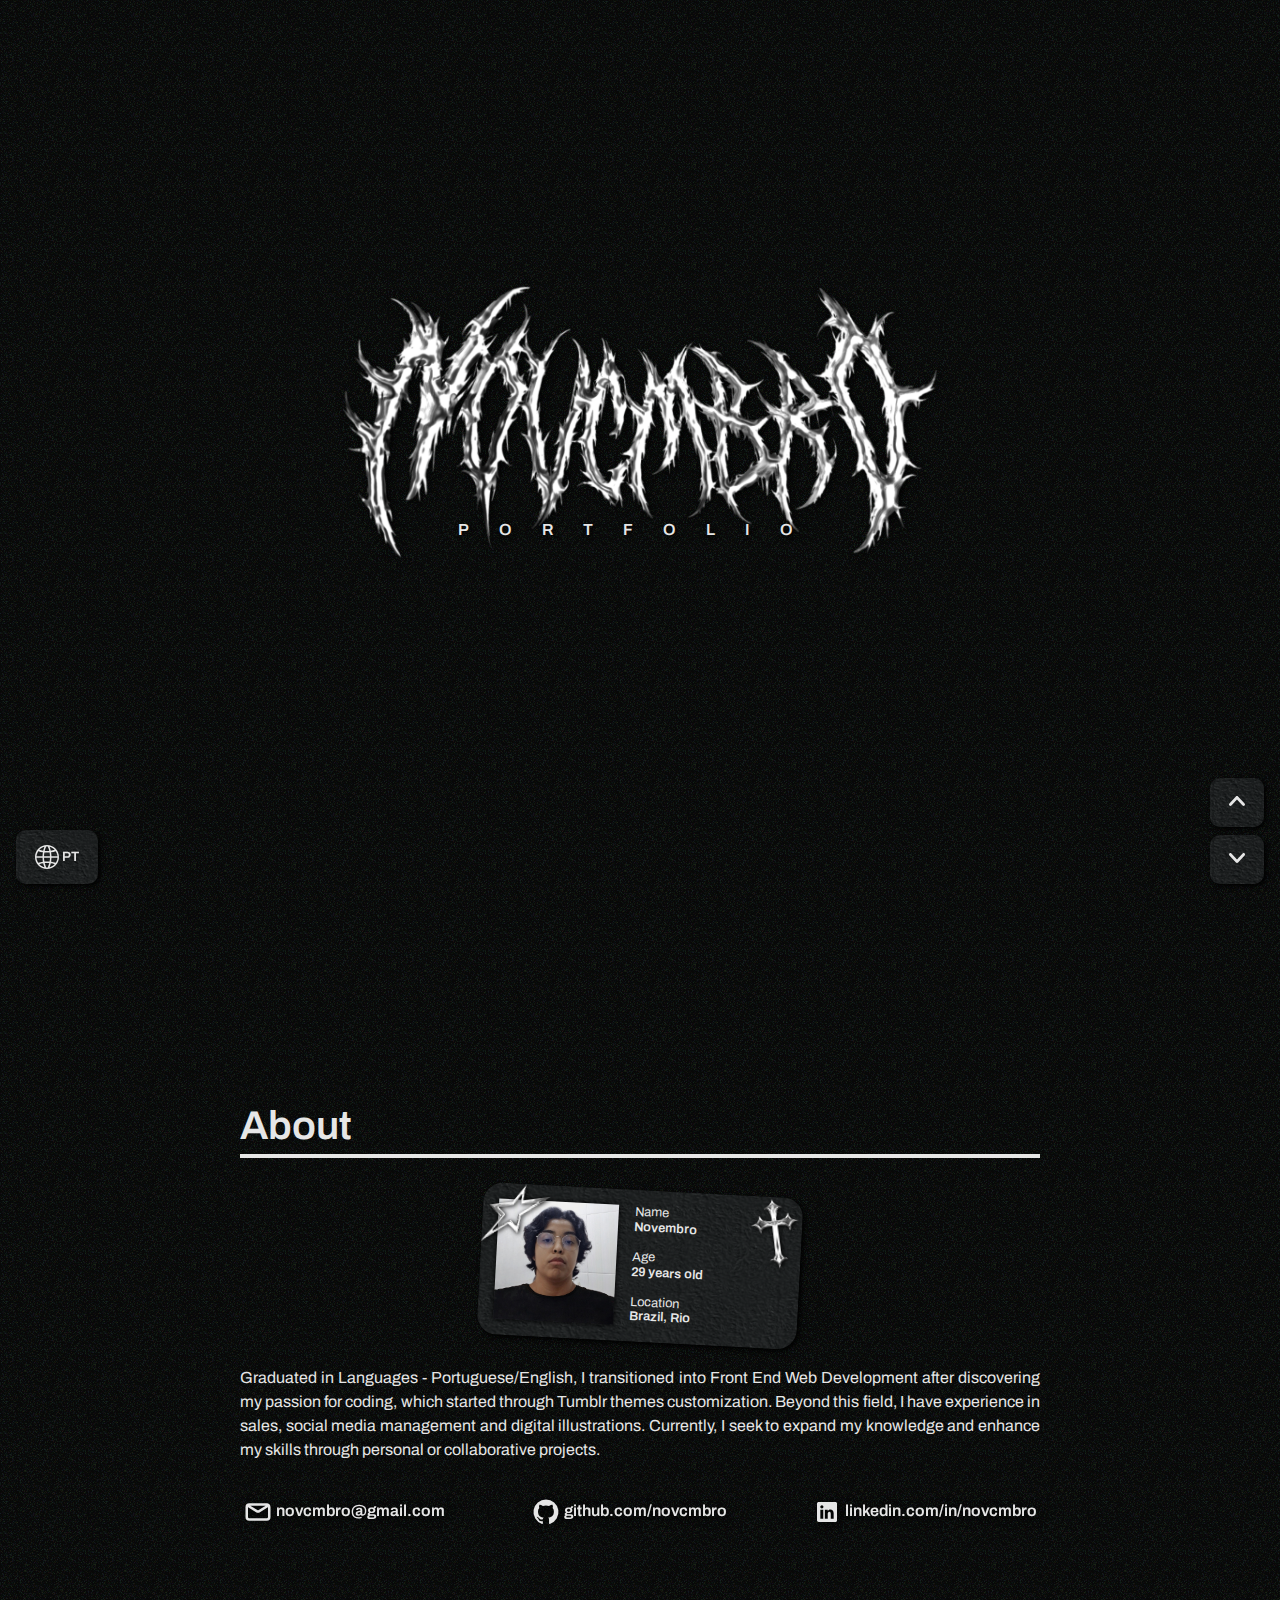
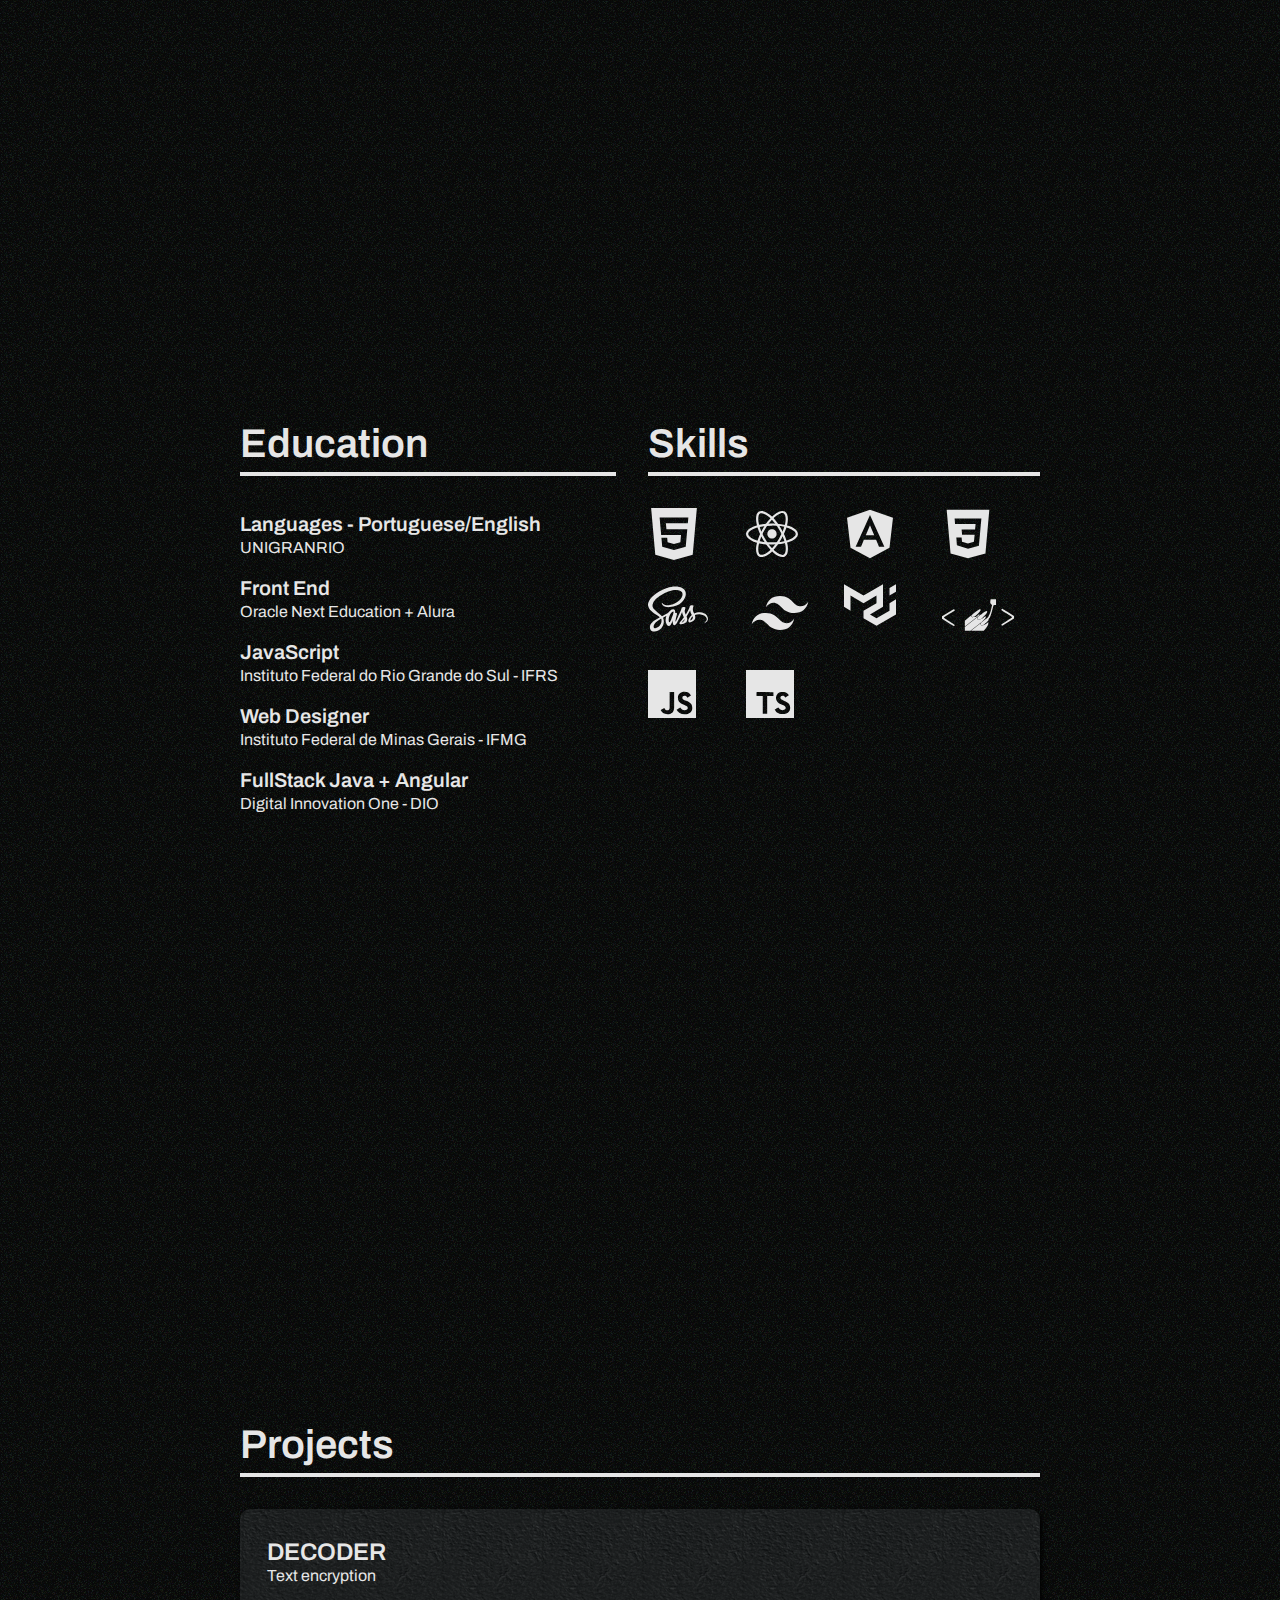
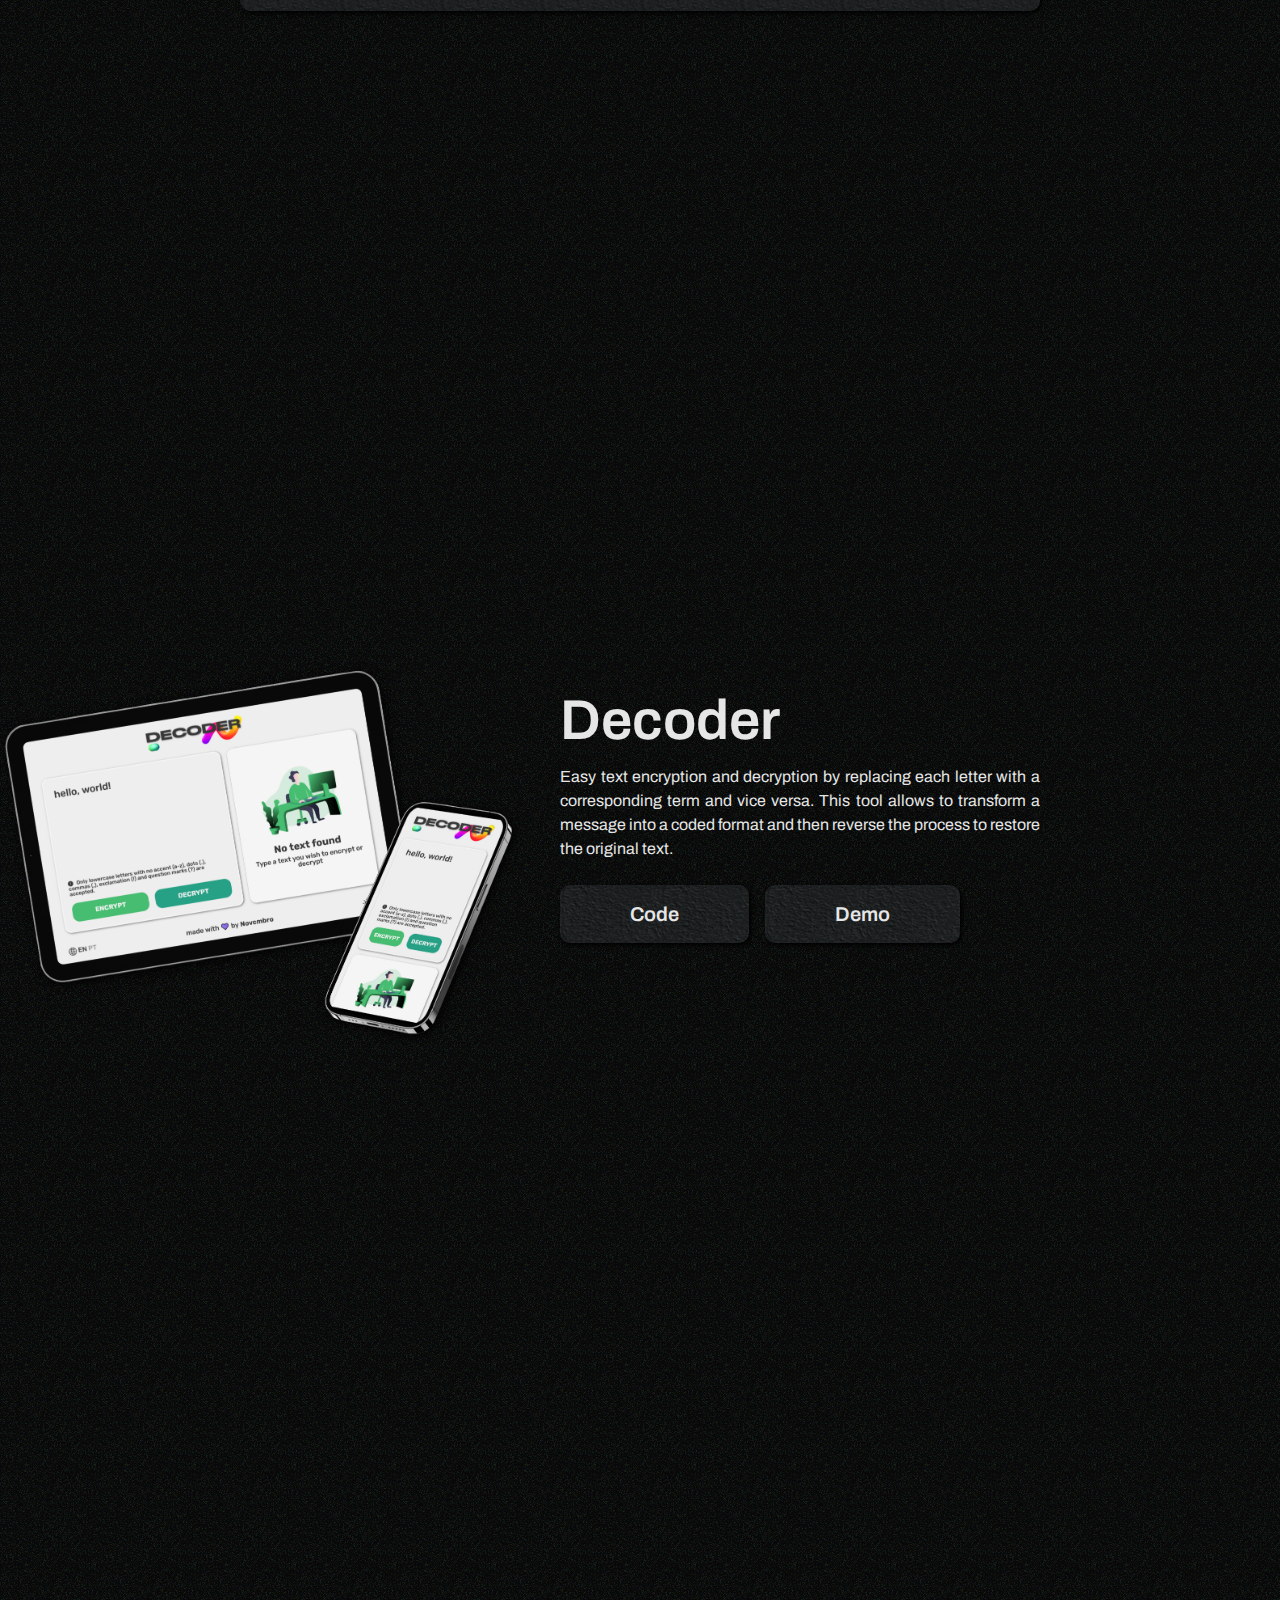
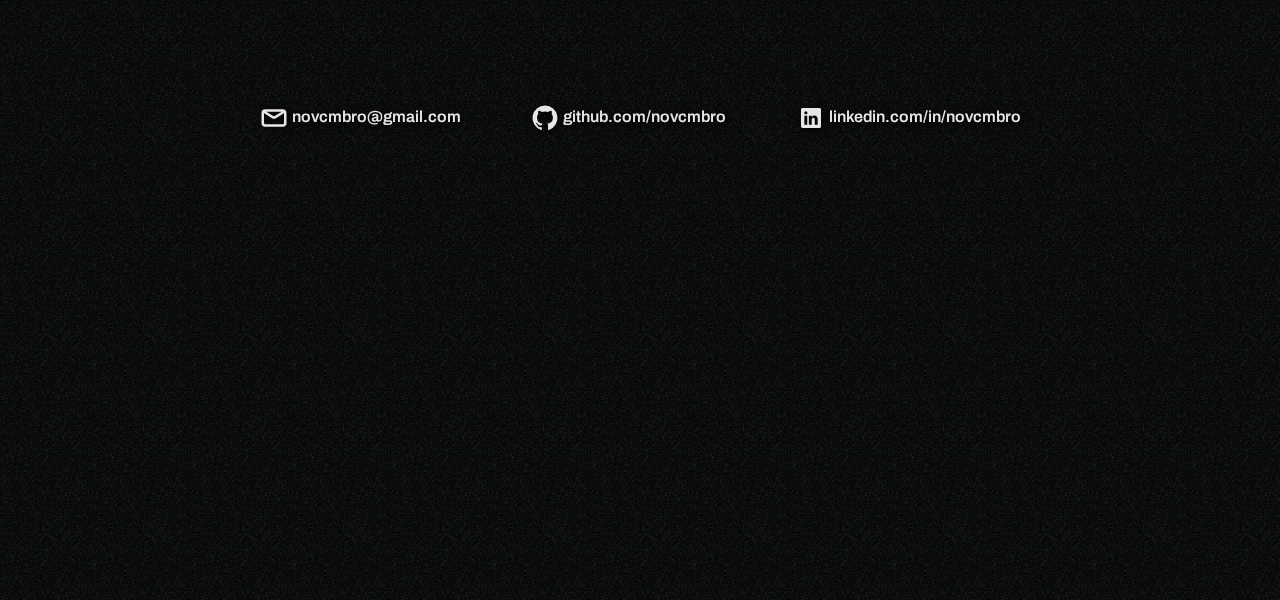
==== commit 145ef494: "added linkedin link to contacts list" ====
--- a/index.html
+++ b/index.html
@@ -49,11 +49,11 @@
 </head>
 <body>
   <nav aria-labelledby="nav-title">
-    <h2 id="nav-title" hidden data-translation="navigation.title">Main navigation</h2>
-    <button id="nav-language-button" class="nav-button language" aria-labelledby="nav-language-button-label">
-      <span id="nav-language-button-label" hidden data-translation="navigation.language.label">Change language</span>
-      <span id="nav-language-button-icon-label" hidden data-translation="navigation.language.icon">Globe</span>
-      <svg width="24px" height="24px" viewBox="0 0 32 32" version="1.1" xmlns="http://www.w3.org/2000/svg" xmlns:xlink="http://www.w3.org/1999/xlink" class="nav-language-button-icon" aria-labelledby="nav-language-button-icon-label">
+    <h2 id="nav-title" hidden aria-hidden="true" data-translation="navigation.title">Main navigation</h2>
+    <button id="nav-language-button" type="button" class="nav-button language" aria-labelledby="nav-language-button-label">
+      <span id="nav-language-button-label" hidden aria-hidden="true" data-translation="navigation.language.label">Change language</span>
+      <span id="nav-language-button-icon-label" hidden aria-hidden="true" data-translation="navigation.language.icon">Globe</span>
+      <svg width="24" height="24" viewBox="0 0 32 32" version="1.1" xmlns="http://www.w3.org/2000/svg" xmlns:xlink="http://www.w3.org/1999/xlink" class="nav-language-button-icon" aria-labelledby="nav-language-button-icon-label">
         <g transform="translate(-204.000000, -671.000000)" fill="currentColor">
           <path d="M231.596,694.829 C229.681,694.192 227.622,693.716 225.455,693.408 C225.75,691.675 225.907,689.859 225.957,688 L233.962,688 C233.783,690.521 232.936,692.854 231.596,694.829 L231.596,694.829 Z M223.434,700.559 C224.1,698.95 224.645,697.211 225.064,695.379 C226.862,695.645 228.586,696.038 230.219,696.554 C228.415,698.477 226.073,699.892 223.434,700.559 L223.434,700.559 Z M220.971,700.951 C220.649,700.974 220.328,701 220,701 C219.672,701 219.352,700.974 219.029,700.951 C218.178,699.179 217.489,697.207 216.979,695.114 C217.973,695.027 218.98,694.976 220,694.976 C221.02,694.976 222.027,695.027 223.022,695.114 C222.511,697.207 221.822,699.179 220.971,700.951 L220.971,700.951 Z M209.781,696.554 C211.414,696.038 213.138,695.645 214.936,695.379 C215.355,697.211 215.9,698.95 216.566,700.559 C213.927,699.892 211.586,698.477 209.781,696.554 L209.781,696.554 Z M208.404,694.829 C207.064,692.854 206.217,690.521 206.038,688 L214.043,688 C214.093,689.859 214.25,691.675 214.545,693.408 C212.378,693.716 210.319,694.192 208.404,694.829 L208.404,694.829 Z M208.404,679.171 C210.319,679.808 212.378,680.285 214.545,680.592 C214.25,682.325 214.093,684.141 214.043,686 L206.038,686 C206.217,683.479 207.064,681.146 208.404,679.171 L208.404,679.171 Z M216.566,673.441 C215.9,675.05 215.355,676.789 214.936,678.621 C213.138,678.356 211.414,677.962 209.781,677.446 C211.586,675.523 213.927,674.108 216.566,673.441 L216.566,673.441 Z M219.029,673.049 C219.352,673.027 219.672,673 220,673 C220.328,673 220.649,673.027 220.971,673.049 C221.822,674.821 222.511,676.794 223.022,678.886 C222.027,678.973 221.02,679.024 220,679.024 C218.98,679.024 217.973,678.973 216.979,678.886 C217.489,676.794 218.178,674.821 219.029,673.049 L219.029,673.049 Z M223.954,688 C223.9,689.761 223.74,691.493 223.439,693.156 C222.313,693.058 221.168,693 220,693 C218.832,693 217.687,693.058 216.562,693.156 C216.26,691.493 216.1,689.761 216.047,688 L223.954,688 L223.954,688 Z M216.047,686 C216.1,684.239 216.26,682.507 216.562,680.844 C217.687,680.942 218.832,681 220,681 C221.168,681 222.313,680.942 223.438,680.844 C223.74,682.507 223.9,684.239 223.954,686 L216.047,686 L216.047,686 Z M230.219,677.446 C228.586,677.962 226.862,678.356 225.064,678.621 C224.645,676.789 224.1,675.05 223.434,673.441 C226.073,674.108 228.415,675.523 230.219,677.446 L230.219,677.446 Z M231.596,679.171 C232.936,681.146 233.783,683.479 233.962,686 L225.957,686 C225.907,684.141 225.75,682.325 225.455,680.592 C227.622,680.285 229.681,679.808 231.596,679.171 L231.596,679.171 Z M220,671 C211.164,671 204,678.163 204,687 C204,695.837 211.164,703 220,703 C228.836,703 236,695.837 236,687 C236,678.163 228.836,671 220,671 L220,671 Z"></path>
         </g>
@@ -62,18 +62,18 @@
     </button>
     <div class="nav-section-buttons">
       <a id="nav-previous-link" href="#thank-you" class="nav-button" aria-labelledby="nav-previous-label">
-        <span id="nav-previous-label" hidden data-translation="navigation.previous.label">Previous section</span>
-        <span id="nav-previous-icon-label" hidden data-translation="navigation.previous.icon">Chevron up</span>
-        <svg width="16px" height="16px" viewBox="0 -4.5 24 24" version="1.1" xmlns="http://www.w3.org/2000/svg" xmlns:xlink="http://www.w3.org/1999/xlink" aria-labelledby="nav-previous-icon-label">
+        <span id="nav-previous-label" hidden aria-hidden="true" data-translation="navigation.previous.label">Previous section</span>
+        <span id="nav-previous-icon-label" hidden aria-hidden="true" data-translation="navigation.previous.icon">Chevron up</span>
+        <svg width="16" height="16" viewBox="0 -4.5 24 24" version="1.1" xmlns="http://www.w3.org/2000/svg" xmlns:xlink="http://www.w3.org/1999/xlink" aria-labelledby="nav-previous-icon-label">
           <g transform="translate(-521.000000, -1202.000000)" fill="currentColor">
             <path d="M544.345,1213.39 L534.615,1202.6 C534.167,1202.15 533.57,1201.95 532.984,1201.99 C532.398,1201.95 531.802,1202.15 531.354,1202.6 L521.624,1213.39 C520.797,1214.22 520.797,1215.57 521.624,1216.4 C522.452,1217.23 523.793,1217.23 524.621,1216.4 L532.984,1207.13 L541.349,1216.4 C542.176,1217.23 543.518,1217.23 544.345,1216.4 C545.172,1215.57 545.172,1214.22 544.345,1213.39"></path>
           </g>
         </svg>
       </a>
       <a id="nav-next-link" href="#about" class="nav-button" aria-labelledby="nav-next-label">
-        <span id="nav-next-label" hidden data-translation="navigation.next.label">Next section</span>
-        <span id="nav-next-icon-label" hidden data-translation="navigation.next.icon">Chevron down</span>
-        <svg width="16px" height="16px" viewBox="0 -4.5 24 24" version="1.1" xmlns="http://www.w3.org/2000/svg" xmlns:xlink="http://www.w3.org/1999/xlink" aria-labelledby="nav-next-icon-label">
+        <span id="nav-next-label" hidden aria-hidden="true" data-translation="navigation.next.label">Next section</span>
+        <span id="nav-next-icon-label" hidden aria-hidden="true" data-translation="navigation.next.icon">Chevron down</span>
+        <svg width="16" height="16" viewBox="0 -4.5 24 24" version="1.1" xmlns="http://www.w3.org/2000/svg" xmlns:xlink="http://www.w3.org/1999/xlink" aria-labelledby="nav-next-icon-label">
           <g transform="translate(-574.000000, -1201.000000)" fill="currentColor">
             <path d="M597.405,1201.63 C596.576,1200.8 595.23,1200.8 594.401,1201.63 L586.016,1210.88 L577.63,1201.63 C576.801,1200.8 575.455,1200.8 574.626,1201.63 C573.797,1202.46 573.797,1203.81 574.626,1204.64 L584.381,1215.4 C584.83,1215.85 585.429,1216.05 586.016,1216.01 C586.603,1216.05 587.201,1215.85 587.65,1215.4 L597.405,1204.64 C598.234,1203.81 598.234,1202.46 597.405,1201.63">
           </g>
@@ -85,7 +85,7 @@
     </noscript>
   </nav>
   <section id="home" class="home animation" aria-labelledby="home-title">
-    <h2 id="home-title" hidden data-translation="home.title">Home</h2>
+    <h2 id="home-title" hidden aria-hidden="true" data-translation="home.title">Home</h2>
     <div class="container">
       <img src="src/img/novcmbro-logo.png" alt="Novcmbro Logo" class="home-novcmbro-logo" role="img" loading="lazy">
       <span class="home-portfolio" data-translation="home.portfolio">Portfolio</span>
@@ -97,7 +97,7 @@
       <div class="about-card">
         <img src="src/img/novcmbro-avatar.jpg" alt="Novcmbro Avatar" class="about-card-avatar" role="img" loading="lazy">
         <ul id="about-card-info-list" aria-labelledby="about-card-info-list-title">
-          <h2 id="about-card-info-list-title" hidden data-translation="about.card.list">Personal information</h2>
+          <h2 id="about-card-info-list-title" hidden aria-hidden="true" data-translation="about.card.list">Personal information</h2>
           <li class="about-card-info-list-item" aria-labelledby="about-card-name-label">
             <h3 id="about-card-name-label" data-translation="about.card.name">Name</h3>
             <span class="about-card-info">Novembro</span>
@@ -119,11 +119,11 @@
         Graduated in Languages - Portuguese/English, I transitioned into Front End Web Development after discovering my passion for coding, which started through Tumblr themes customization. Beyond this field, I have experience in sales, social media management and digital illustrations. Currently, I seek to expand my knowledge and enhance my skills through personal or collaborative projects.
       </p>
       <nav aria-labelledby="contact-links-title">
-        <h2 id="contact-links-title" hidden data-translation="contact_links">Contact links</h2>
+        <h2 id="contact-links-title" hidden aria-hidden="true" data-translation="contact_links">Contact links</h2>
         <ul class="contact-links-list" aria-labelledby="contact-links-title">
           <li aria-labelledby="email-icon">
             <a href="mailto:novcmbro@gmail.com" target="_blank" rel="noopener noreferrer">
-              <svg id="email-icon" class="contact-icon" width="30px" height="30px" viewBox="0 0 24 24" fill="none" xmlns="http://www.w3.org/2000/svg" aria-label="Email">
+              <svg id="email-icon" class="contact-icon" width="30" height="30" viewBox="0 0 24 24" fill="none" xmlns="http://www.w3.org/2000/svg" aria-label="Email">
                 <path d="M4 7L10.94 11.3375C11.5885 11.7428 12.4115 11.7428 13.06 11.3375L20 7M5 18H19C20.1046 18 21 17.1046 21 16V8C21 6.89543 20.1046 6 19 6H5C3.89543 6 3 6.89543 3 8V16C3 17.1046 3.89543 18 5 18Z" stroke="currentColor" stroke-width="2" stroke-linecap="round" stroke-linejoin="round"></path>
               </svg>
               novcmbro@gmail.com
@@ -131,24 +131,32 @@
           </li>
           <li aria-labelledby="github-icon">
             <a href="https://github.com/novcmbro" target="_blank" rel="noopener noreferrer">
-              <svg id="github-icon" class="contact-icon" width="30px" height="30px" viewBox="0 0 24 24" xmlns="http://www.w3.org/2000/svg" fill="currentColor" aria-label="GitHub">
+              <svg id="github-icon" class="contact-icon" width="30" height="30" viewBox="0 0 24 24" xmlns="http://www.w3.org/2000/svg" fill="currentColor" aria-label="GitHub">
                 <rect width="24" height="24" fill="none"></rect>
                 <path d="M12,2A10,10,0,0,0,8.84,21.5c.5.08.66-.23.66-.5V19.31C6.73,19.91,6.14,18,6.14,18A2.69,2.69,0,0,0,5,16.5c-.91-.62.07-.6.07-.6a2.1,2.1,0,0,1,1.53,1,2.15,2.15,0,0,0,2.91.83,2.16,2.16,0,0,1,.63-1.34C8,16.17,5.62,15.31,5.62,11.5a3.87,3.87,0,0,1,1-2.71,3.58,3.58,0,0,1,.1-2.64s.84-.27,2.75,1a9.63,9.63,0,0,1,5,0c1.91-1.29,2.75-1,2.75-1a3.58,3.58,0,0,1,.1,2.64,3.87,3.87,0,0,1,1,2.71c0,3.82-2.34,4.66-4.57,4.91a2.39,2.39,0,0,1,.69,1.85V21c0,.27.16.59.67.5A10,10,0,0,0,12,2Z"></path>
               </svg>
               github.com/novcmbro
             </a>
           </li>
+          <li aria-labelledby="linkedin-icon">
+            <a href="https://www.linkedin.com/in/novcmbro/" target="_blank" rel="noopener noreferrer">
+              <svg id="linkedin-icon" class="contact-icon" width="30" height="30" viewBox="0 0 24 24" fill="none" xmlns="http://www.w3.org/2000/svg" aria-label="LinkedIn">
+                <path d="M18.72 3.99997H5.37C5.19793 3.99191 5.02595 4.01786 4.86392 4.07635C4.70189 4.13484 4.55299 4.22471 4.42573 4.34081C4.29848 4.45692 4.19537 4.59699 4.12232 4.75299C4.04927 4.909 4.0077 5.07788 4 5.24997V18.63C4.01008 18.9901 4.15766 19.3328 4.41243 19.5875C4.6672 19.8423 5.00984 19.9899 5.37 20H18.72C19.0701 19.9844 19.4002 19.8322 19.6395 19.5761C19.8788 19.32 20.0082 18.9804 20 18.63V5.24997C20.0029 5.08247 19.9715 4.91616 19.9078 4.76122C19.8441 4.60629 19.7494 4.466 19.6295 4.34895C19.5097 4.23191 19.3672 4.14059 19.2108 4.08058C19.0544 4.02057 18.8874 3.99314 18.72 3.99997ZM9 17.34H6.67V10.21H9V17.34ZM7.89 9.12997C7.72741 9.13564 7.5654 9.10762 7.41416 9.04768C7.26291 8.98774 7.12569 8.89717 7.01113 8.78166C6.89656 8.66615 6.80711 8.5282 6.74841 8.37647C6.6897 8.22474 6.66301 8.06251 6.67 7.89997C6.66281 7.73567 6.69004 7.57169 6.74995 7.41854C6.80986 7.26538 6.90112 7.12644 7.01787 7.01063C7.13463 6.89481 7.2743 6.80468 7.42793 6.74602C7.58157 6.68735 7.74577 6.66145 7.91 6.66997C8.07259 6.66431 8.2346 6.69232 8.38584 6.75226C8.53709 6.8122 8.67431 6.90277 8.78887 7.01828C8.90344 7.13379 8.99289 7.27174 9.05159 7.42347C9.1103 7.5752 9.13699 7.73743 9.13 7.89997C9.13719 8.06427 9.10996 8.22825 9.05005 8.3814C8.99014 8.53456 8.89888 8.6735 8.78213 8.78931C8.66537 8.90513 8.5257 8.99526 8.37207 9.05392C8.21843 9.11259 8.05423 9.13849 7.89 9.12997ZM17.34 17.34H15V13.44C15 12.51 14.67 11.87 13.84 11.87C13.5822 11.8722 13.3313 11.9541 13.1219 12.1045C12.9124 12.2549 12.7546 12.4664 12.67 12.71C12.605 12.8926 12.5778 13.0865 12.59 13.28V17.34H10.29V10.21H12.59V11.21C12.7945 10.8343 13.0988 10.5225 13.4694 10.3089C13.84 10.0954 14.2624 9.98848 14.69 9.99997C16.2 9.99997 17.34 11 17.34 13.13V17.34Z" fill="currentColor"></path>
+              </svg>
+              linkedin.com/in/novcmbro
+            </a>
+          </li>
         </ul>
       </nav>
     </div>
   </section>
   <section id="education-and-skills" class="education-and-skills animation" aria-labelledby="education-and-skills-title">
-    <h2 id="education-and-skills-title" hidden data-translation="education_and_skills">Education and Skills</h2>
+    <h2 id="education-and-skills-title" hidden aria-hidden="true" data-translation="education_and_skills">Education and Skills</h2>
     <div class="container">
       <div class="education">
         <h2 class="section-title" data-translation="education.title">Education</h2>
         <ul aria-labelledby="education-courses-list-title">
-          <h2 id="education-courses-list-title" hidden data-translation="education.courses.title">Courses</h2>
+          <h2 id="education-courses-list-title" hidden aria-hidden="true" data-translation="education.courses.title">Courses</h2>
           <li class="education-course-list-item">
             <h3 class="education-course" data-translation="education.courses.languages">Languages - Portuguese/English</h3>
             <span>UNIGRANRIO</span>
@@ -174,15 +182,15 @@
       <div class="skills">
         <h2 class="section-title" data-translation="skills.title">Skills</h2>
         <ul class="skills-techs-list" aria-labelledby="skills-techs-title">
-          <h2 id="skills-techs-title" hidden data-translation="skills.techs">Techs</h2>
+          <h2 id="skills-techs-title" hidden aria-hidden="true" data-translation="skills.techs">Techs</h2>
           <li aria-labelledby="html-icon">
-            <svg width="52px" height="52px" viewBox="0 0 512 512" xmlns="http://www.w3.org/2000/svg" xmlns:xlink="http://www.w3.org/1999/xlink" enable-background="new 0 0 512 512" xml:space="preserve" fill="currentColor">
+            <svg width="52" height="52" viewBox="0 0 512 512" xmlns="http://www.w3.org/2000/svg" xmlns:xlink="http://www.w3.org/1999/xlink" enable-background="new 0 0 512 512" xml:space="preserve" fill="currentColor">
               <title id="html-icon">HTML</title>
               <path display="inline" d="M30.713,0.501L71.717,460.42l184.006,51.078l184.515-51.15L481.287,0.501H30.713z M395.754,109.646 l-2.567,28.596l-1.128,12.681h-0.187H256h-0.197h-79.599l5.155,57.761h74.444H256h115.723h15.201l-1.377,15.146l-13.255,148.506 l-0.849,9.523L256,413.854v0.012l-0.259,0.072l-115.547-32.078l-7.903-88.566h26.098h30.526l4.016,44.986l62.82,16.965l0.052-0.014 v-0.006l62.916-16.977l6.542-73.158H256h-0.197H129.771l-13.863-155.444l-1.351-15.131h141.247H256h141.104L395.754,109.646z"></path>
             </svg>
           </li>
           <li aria-labelledby="react-icon">
-            <svg width="52px" height="52px" viewBox="0 -1.5 27 27" xmlns="http://www.w3.org/2000/svg" fill="currentColor">
+            <svg width="52" height="52" viewBox="0 -1.5 27 27" xmlns="http://www.w3.org/2000/svg" fill="currentColor">
               <title id="react-icon">React</title>
               <path d="m15.902 11.974c0 1.331-1.079 2.41-2.41 2.41s-2.41-1.079-2.41-2.41 1.079-2.41 2.41-2.41 2.41 1.079 2.41 2.41z"></path>
               <path d="m13.491 17.494c-.201.005-.438.008-.676.008-2.811 0-5.522-.425-8.073-1.214l.193.051c-1.351-.436-2.522-1.079-3.541-1.903l.021.016c-.789-.571-1.32-1.455-1.41-2.467l-.001-.013c0-1.594 1.747-3.154 4.681-4.172 2.512-.827 5.403-1.304 8.405-1.304.139 0 .278.001.417.003h-.021c.116-.002.252-.003.389-.003 2.965 0 5.82.469 8.496 1.337l-.195-.055c1.305.424 2.438 1.036 3.433 1.814l-.024-.018c.775.546 1.298 1.404 1.386 2.387l.001.013c0 1.656-1.954 3.332-5.103 4.374-2.363.729-5.08 1.149-7.895 1.149-.17 0-.339-.002-.508-.005h.025zm0-9.84c-.106-.002-.232-.002-.358-.002-2.881 0-5.656.452-8.259 1.289l.191-.053c-2.698.941-3.908 2.228-3.908 3.087 0 .893 1.301 2.3 4.153 3.274 2.249.697 4.834 1.099 7.513 1.099.235 0 .469-.003.702-.009l-.034.001c.146.003.318.005.49.005 2.684 0 5.274-.4 7.715-1.143l-.187.049c2.96-.984 4.32-2.391 4.32-3.28-.102-.638-.462-1.176-.966-1.515l-.008-.005c-.866-.674-1.876-1.217-2.97-1.574l-.07-.02c-2.368-.766-5.093-1.208-7.92-1.208-.142 0-.283.001-.424.003h.021z"></path>
@@ -191,49 +199,49 @@
             </svg>
           </li>
           <li aria-labelledby="angular-icon">
-            <svg width="52px" height="52px" viewBox="0 0 32 32" xmlns="http://www.w3.org/2000/svg" fill="currentColor">
+            <svg width="52" height="52" viewBox="0 0 32 32" xmlns="http://www.w3.org/2000/svg" fill="currentColor">
               <title id="angular-icon">Angular</title>
               <path d="M24.826 23.885h-3.297l-1.777-4.377h-7.507l-1.777 4.379h-3.299l8.83-19.571zM15.999 1.004l-14.145 4.976 2.157 18.458 11.989 6.557 11.992-6.551 2.154-18.462-14.147-4.977zM13.414 16.806h5.171l-2.587-6.133z"></path>
             </svg>
           </li>
           <li aria-labelledby="css-icon">
-            <svg width="52px" height="52px" viewBox="0 0 32 32" xmlns="http://www.w3.org/2000/svg" fill="currentColor">
+            <svg width="52" height="52" viewBox="0 0 32 32" xmlns="http://www.w3.org/2000/svg" fill="currentColor">
               <title id="css-icon">CSS</title>
               <path d="M24.235 6.519l-16.47-0.004 0.266 3.277 12.653 0.002-0.319 3.394h-8.298l0.3 3.215h7.725l-0.457 4.403-3.636 1.005-3.694-1.012-0.235-2.637h-3.262l0.362 4.817 6.829 2.128 6.714-1.912 1.521-16.675zM2.879 1.004h26.242l-2.387 26.946-10.763 3.045-10.703-3.047z"></path>
             </svg>
           </li>
           <li aria-labelledby="sass-icon">
-            <svg width="60px" height="60px" viewBox="0 -4 32 32" xmlns="http://www.w3.org/2000/svg" fill="currentColor">
+            <svg width="60" height="60" viewBox="0 -4 32 32" xmlns="http://www.w3.org/2000/svg" fill="currentColor">
               <title id="sass-icon">SASS</title>
               <path d="m27.533 13.796c.039-.001.085-.002.132-.002.834 0 1.623.194 2.323.54l-.031-.014c.638.311 1.162.771 1.541 1.335l.009.014c.299.436.477.975.477 1.555 0 .042-.001.084-.003.125v-.006c-.031.579-.294 1.09-.698 1.448l-.002.002c-.221.217-.488.387-.785.495l-.015.005q-.25.05-.275-.075t.225-.275c.452-.274.779-.716.898-1.237l.003-.013c.003-.042.005-.091.005-.141 0-.311-.074-.605-.205-.865l.005.011c-.217-.453-.541-.825-.94-1.094l-.01-.006c-.597-.384-1.313-.636-2.083-.699l-.016-.001c-.262-.039-.564-.061-.872-.061-.801 0-1.566.151-2.27.426l.042-.015c.145.339.236.732.249 1.144v.005c-.016.845-.47 1.58-1.145 1.99l-.011.006c-.31.22-.664.413-1.041.563l-.035.012c-.229.112-.498.177-.782.177-.033 0-.065-.001-.097-.003h.005q-.949-.199-.45-1.65c.145-.421.348-.786.605-1.107l-.006.007c.329-.43.69-.807 1.089-1.141l.011-.009-.098-.146c-.183-.312-.351-.675-.486-1.054l-.014-.046q-.15-.5-.25-.949l-.05-.35-.5.949q-.65 1.2-1.25 2.099l-.15.25c.168.408.292.881.348 1.375l.002.025c.004.047.006.103.006.159 0 .758-.374 1.428-.948 1.837l-.007.005c-.274.169-.601.344-.94.5l-.06.025c-.353.153-.762.253-1.191.275h-.009c-.033.002-.072.004-.111.004-.25 0-.487-.057-.699-.158l.01.004c-.127-.109-.207-.269-.207-.448 0-.091.021-.178.058-.255l-.002.004c.4-.561.794-1.049 1.213-1.515l-.013.015 1.1-1.399-.199-.45c-.16-.294-.313-.641-.436-1.001l-.014-.048q-.15-.5-.25-.949l-.05-.35-.5 1.2q-.599 1.399-1.1 2.399-.747 1.5-1.25 2.3l-.1.15q-.599.949-1.15.949t-.747-.7c-.096-.344-.152-.739-.152-1.147 0-.036 0-.072.001-.108v.005l.1-.7v.05q-.4.949-.8 1.749c-.177.346-.359.641-.563.919l.013-.019c-.206.216-.496.35-.817.35-.003 0-.005 0-.008 0-.021.002-.045.002-.069.002-.253 0-.483-.096-.657-.253l.001.001c-.349-.358-.608-.805-.742-1.304l-.005-.021c-.164-.455-.258-.981-.258-1.529 0-.071.002-.141.005-.21v.01c.079-.796.238-1.525.471-2.22l-.021.071-1.799 1.05v.05c.261.542.414 1.178.414 1.85 0 .123-.005.245-.015.365l.001-.016c-.053 1.03-.382 1.973-.913 2.77l.013-.02c-.557.884-1.36 1.567-2.314 1.962l-.033.012c-.537.241-1.165.382-1.825.382-.418 0-.824-.056-1.208-.162l.032.007c-.318-.107-.578-.319-.743-.593l-.003-.006c-.233-.338-.38-.751-.403-1.196v-.006c-.011-.101-.017-.218-.017-.337 0-.513.117-.999.326-1.432l-.009.02c.574-.979 1.368-1.772 2.316-2.33l.03-.016c.671-.465 1.442-.916 2.247-1.309l.106-.047.25-.15q-.45-.35-1.65-1.2c-1.069-.716-1.998-1.439-2.874-2.221l.025.022c-.847-.729-1.464-1.703-1.741-2.812l-.008-.038c-.026-.154-.041-.331-.041-.511 0-.564.145-1.094.399-1.555l-.008.017c.56-1.204 1.336-2.219 2.288-3.035l.012-.01c1.03-.973 2.196-1.82 3.462-2.506l.087-.043c1.131-.653 2.452-1.26 3.829-1.747l.17-.052c1.279-.468 2.756-.742 4.296-.747h.002c.07-.002.153-.004.236-.004 1.241 0 2.415.287 3.459.798l-.046-.021c.9.41 1.574 1.182 1.844 2.126l.006.024c.083.322.13.692.13 1.073 0 .632-.131 1.234-.366 1.78l.011-.029c-.428 1.037-1.037 1.92-1.797 2.647l-.003.003c-.77.763-1.693 1.373-2.718 1.78l-.055.019c-1.074.461-2.321.751-3.63.799l-.019.001c-.192.022-.414.034-.639.034-.592 0-1.163-.085-1.703-.244l.043.011c-.483-.154-.9-.393-1.254-.703l.004.003c-.248-.202-.45-.451-.594-.734l-.006-.013q-.15-.4-.025-.475t.175-.025l.25.25c.279.259.612.463.98.593l.02.006c.506.176 1.09.278 1.697.278.195 0 .387-.01.576-.031l-.023.002c1.618-.191 3.077-.743 4.336-1.573l-.037.023c1.064-.633 1.925-1.503 2.531-2.54l.018-.034c.301-.442.481-.988.481-1.576 0-.361-.068-.707-.192-1.025l.007.019c-.374-.591-.979-1.007-1.685-1.122l-.014-.002c-.548-.135-1.178-.213-1.825-.213-.521 0-1.031.05-1.524.146l.05-.008c-1.687.304-3.195.825-4.586 1.541l.091-.043q-6.148 3.1-6.349 6.349v.049c0 .873.343 1.666.902 2.252l-.001-.001c.637.708 1.341 1.333 2.11 1.873l.039.026c.701.524 1.321 1.065 1.898 1.649l.001.002.1.1 3.2-1.749c.365-.528.804-.974 1.308-1.334l.016-.011c.4-.336.908-.555 1.465-.599l.009-.001c.02-.002.043-.002.067-.002.373 0 .693.225.831.547l.002.006c.105.235.166.51.166.799 0 .088-.006.175-.017.261l.001-.01-.097.493.15-.1c.104-.079.235-.126.377-.126.09 0 .175.019.252.053l-.004-.002c.192.05.331.222.331.426 0 .035-.004.069-.012.102l.001-.003-.15.55q-.45 1.799-.599 2.599c-.05.173-.078.372-.078.578 0 .043.001.085.004.127v-.006q.025.3.075.3t.199-.3l.15-.35q.05 0 0 .05l.55-1.15q1.95-4.298 2.099-4.8l.3-.949q.05-.1.4-.199c.237-.064.508-.101.788-.101.023 0 .046 0 .068.001h-.003q.7 0 .7.35l-.05.25c-.112.308-.223.693-.309 1.087l-.011.063c-.02.129-.032.277-.032.429 0 .202.02.399.059.59l-.003-.019.05.199c.102.417.257.783.46 1.117l-.01-.017q.599-.999 1.15-2.049c.29-.483.56-1.043.777-1.629l.023-.07c.075-.377.161-.695.266-1.005l-.016.056q.05-.15.427-.225c.238-.048.511-.075.79-.075h.036-.002q.7 0 .747.35l-.1.199c-.119.336-.223.74-.293 1.155l-.006.045c-.009.097-.015.209-.015.323 0 .239.024.473.069.699l-.004-.023v.199c.115.436.286.819.51 1.166l-.01-.016.15.35c.835-.41 1.817-.65 2.855-.65h.039-.002zm-21.439 7.253c.695-.718 1.124-1.698 1.124-2.778 0-.417-.064-.819-.182-1.197l.008.028-.8.5c-.816.465-1.522.984-2.161 1.574l.008-.007c-.485.446-.843 1.023-1.019 1.674l-.006.025q-.225.925.225 1.2c.183.084.398.133.623.133.246 0 .479-.058.684-.162l-.009.004c.594-.216 1.097-.559 1.497-.998l.003-.003zm6.697-4.604q.25-.65.55-1.55.4-1.2.275-1.399t-.475-.05c-.278.135-.511.32-.697.547l-.003.004c-.208.263-.406.557-.582.866l-.018.034c-.202.331-.373.712-.492 1.116l-.009.034c-.193.523-.305 1.128-.305 1.758 0 .085.002.169.006.253v-.012q.05.999.32 1.075t.625-.725c.229-.413.433-.893.585-1.396l.014-.054q.149-.354.204-.501zm5.546 2.65c.693-.311 1.181-.966 1.249-1.741l.001-.008v-.05l-.55.7-.999 1.1c-.015.012-.025.03-.025.05 0 .02.01.038.024.05q.048.049.3-.1zm4.299-.95c.756-.216 1.3-.901 1.3-1.712 0-.013 0-.026 0-.039v.002c-.01-.2-.046-.388-.105-.566l.004.015c-.389.346-.708.76-.939 1.227l-.011.023q-.451.899-.252 1.048z"></path>
             </svg>
           </li>
           <li aria-labelledby="tailwind-css-icon">
-            <svg width="68px" height="68px" viewBox="0 0 24 24" xmlns="http://www.w3.org/2000/svg" xml:space="preserve" fill="currentColor">
+            <svg width="68" height="68" viewBox="0 0 24 24" xmlns="http://www.w3.org/2000/svg" xml:space="preserve" fill="currentColor">
               <title id="tailwind-css-icon">Tailwind CSS</title>
               <path fill-rule="evenodd" clip-rule="evenodd" d="M12 6.036c-2.667 0-4.333 1.325-5 3.976 1-1.325 2.167-1.822 3.5-1.491.761.189 1.305.738 1.906 1.345C13.387 10.855 14.522 12 17 12c2.667 0 4.333-1.325 5-3.976-1 1.325-2.166 1.822-3.5 1.491-.761-.189-1.305-.738-1.907-1.345-.98-.99-2.114-2.134-4.593-2.134zM7 12c-2.667 0-4.333 1.325-5 3.976 1-1.326 2.167-1.822 3.5-1.491.761.189 1.305.738 1.907 1.345.98.989 2.115 2.134 4.594 2.134 2.667 0 4.333-1.325 5-3.976-1 1.325-2.167 1.822-3.5 1.491-.761-.189-1.305-.738-1.906-1.345C10.613 13.145 9.478 12 7 12z"></path>
             </svg>
           </li>
           <li aria-labelledby="material-ui-icon">
-            <svg width="52px" height="52px" viewBox="0 0 24 24" xmlns="http://www.w3.org/2000/svg" fill="currentColor">
+            <svg width="52" height="52" viewBox="0 0 24 24" xmlns="http://www.w3.org/2000/svg" fill="currentColor">
               <title id="material-ui-icon">Material UI</title>
               <path d="M0 2.475v10.39l3 1.733V7.67l6 3.465 6-3.465v3.465l-6 3.463v3.464l6 3.463 9-5.195V9.402l-3 1.733v3.463l-6 3.464-3-1.732 6-3.465V2.475L9 7.67 0 2.475zm24 0-3 1.73V7.67l3-1.732V2.474z"></path>
             </svg>
           </li>
           <li aria-labelledby="styled-components-icon">
-            <svg width="72px" height="72px" viewBox="0 0 24 24" xmlns="http://www.w3.org/2000/svg" fill="currentColor">
+            <svg width="72" height="72" viewBox="0 0 24 24" xmlns="http://www.w3.org/2000/svg" fill="currentColor">
               <title id="styled-components-icon">Styled Components</title>
               <path d="M16.214 6.762l-.075.391c-.116.741-.074.953.244 1.228l.307.254-.318 1.418c-.19.846-.423 1.555-.571 1.788-.127.201-.275.497-.307.656-.053.19-.233.381-.508.55-.243.138-.72.508-1.058.805-.27.243-.456.392-.557.456l-.33.261c-.106.17-.166.307-.189.411-.023.107-.01.178.024.23.033.05.09.085.168.107a.954.954 0 00.282.023 3 3 0 00.632-.112c.07-.019.125-.037.173-.053.074-.091.245-.263.548-.562.804-.793 1.111-1.227.794-1.11-.117.042-.064-.064.137-.276.424-.413.667-1.037 1.175-2.994.402-1.545.402-1.567.698-1.567.139 0 .532.024.532.024V6.762h-.902zm3.839 3.165c-.064 0-.17.096-.233.202-.116.19.021.306 1.767 1.396 1.037.657 1.873 1.217 1.852 1.26-.021.031-.868.582-1.883 1.217-1.842 1.142-1.852 1.153-1.683 1.386.212.275 0 .37 2.391-1.122L24 13.155v-.836l-1.937-1.196c-1.047-.656-1.957-1.185-2.01-1.196zm-16.085.117c-.053 0-.963.54-2.01 1.185L0 12.425v.836l1.947 1.217c1.08.666 1.99 1.217 2.032 1.217.042 0 .127-.096.212-.212.127-.201.02-.286-1.768-1.418C.72 12.996.54 12.848.71 12.732c.106-.074.91-.572 1.778-1.111 1.979-1.217 1.873-1.133 1.714-1.387-.063-.105-.17-.2-.233-.19zm8.684.023c-.292-.002-.92.443-2.8 1.978-.081.193-.088.326-.051.412.024.059.068.1.129.13.06.03.138.048.224.055.171.015.373-.012.536-.044l.11-.025a.386.386 0 01.144-.118c.116-.064.603-.508 1.09-.984.857-.868 1.058-1.26.709-1.387a.24.24 0 00-.09-.017zm2.196.603c-.257.007-.72.305-1.513.938-.398.323-.65.497-.785.533l-.524.414c-.197.36-.226.583-.174.706a.25.25 0 00.138.134.644.644 0 00.24.045 2.18 2.18 0 00.58-.085 3.466 3.466 0 00.291-.092l.029-.012.053-.028c.1-.129.33-.372.618-.652.91-.878 1.375-1.502 1.28-1.735-.043-.113-.117-.17-.233-.166zm-2.424 1.08c-.074.008-.24.136-.539.398-.432.382-.903.602-1.066.504a3.97 3.97 0 01-.114.024c-.166.033-.373.06-.558.045a.708.708 0 01-.252-.063.337.337 0 01-.168-.17c-.037-.09-.037-.202.005-.345l-.65.534-1.471 1.217V15.867l4.82-3.797a.41.41 0 01.016-.123c.037-.134.035-.202-.023-.196zm2.074.639c-.073 0-.195.103-.39.31-.265.283-.682.557-.903.613l-.034.018a2.191 2.191 0 01-.11.042c-.06.02-.138.044-.228.068-.18.049-.404.094-.604.089a.732.732 0 01-.275-.054.344.344 0 01-.184-.18c-.058-.139-.035-.334.092-.611L7.61 16.033v1.205h1.868l3.962-3.112c.103-.114.258-.27.467-.465.56-.519.687-.698.687-.963 0-.206-.023-.31-.096-.31zm.943 1.95l-.339.338c-.19.18-.529.402-.761.497l-.046.02-.003.005-.01.01c-.009.007-.013.008-.02.011a3.432 3.432 0 01-.282.093 3.058 3.058 0 01-.65.115 1.035 1.035 0 01-.31-.027.364.364 0 01-.218-.144c-.048-.074-.062-.173-.035-.295a1.11 1.11 0 01.095-.25l-3.197 2.526h4.252l.508-.582c.698-.814 1.016-1.396 1.016-1.894z"></path>
             </svg>
           </li>
           <li aria-labelledby="javascript-icon">
-            <svg width="48px" height="48px" viewBox="0 0 24 24" xmlns="http://www.w3.org/2000/svg" fill="currentColor">
+            <svg width="48" height="48" viewBox="0 0 24 24" xmlns="http://www.w3.org/2000/svg" fill="currentColor">
               <title id="javascript-icon">JavaScript</title>
               <path fill-rule="evenodd" clip-rule="evenodd" d="M0 0H24V24H0V0ZM18.3467 20.1196C17.2343 20.1196 16.6053 19.5394 16.1219 18.7501L14.2891 19.8149C14.9512 21.123 16.3044 22.1211 18.3989 22.1211C20.5409 22.1211 22.136 21.0088 22.136 18.9783C22.136 17.0949 21.0541 16.2571 19.1379 15.4354L18.5741 15.1939C17.6065 14.7749 17.1874 14.501 17.1874 13.8244C17.1874 13.277 17.6061 12.8579 18.2667 12.8579C18.9143 12.8579 19.3314 13.131 19.7181 13.8244L21.4743 12.6968C20.7314 11.3901 19.7006 10.891 18.2667 10.891C16.2526 10.891 14.9638 12.1787 14.9638 13.8701C14.9638 15.7063 16.0449 16.5749 17.6724 17.2682L18.2362 17.5101C19.2648 17.96 19.8781 18.2339 19.8781 19.0072C19.8781 19.6526 19.2811 20.1196 18.3467 20.1196ZM9.60647 20.1055C8.83161 20.1055 8.50933 19.5741 8.15504 18.9455L6.31923 20.057C6.85104 21.1825 7.89676 22.117 9.70247 22.117C11.7009 22.117 13.0701 21.0541 13.0701 18.7189V11.0198H10.8149V18.6884C10.8149 19.8156 10.3474 20.1055 9.60647 20.1055Z"></path>
             </svg>
           </li>
           <li aria-labelledby="typescript-icon">
-            <svg width="48px" height="48px" viewBox="0 0 32 32" xmlns="http://www.w3.org/2000/svg" fill="currentColor">
+            <svg width="48" height="48" viewBox="0 0 32 32" xmlns="http://www.w3.org/2000/svg" fill="currentColor">
               <title id="typescript-icon">TypeScript</title>
               <path d="M0 16v16h32v-32h-32zM25.786 14.724c0.813 0.203 1.432 0.568 2.005 1.156 0.292 0.312 0.729 0.885 0.766 1.026 0.010 0.042-1.38 0.974-2.224 1.495-0.031 0.021-0.156-0.109-0.292-0.313-0.411-0.599-0.844-0.859-1.505-0.906-0.969-0.063-1.594 0.443-1.589 1.292-0.005 0.208 0.042 0.417 0.135 0.599 0.214 0.443 0.615 0.708 1.854 1.245 2.292 0.984 3.271 1.635 3.88 2.557 0.682 1.031 0.833 2.677 0.375 3.906-0.51 1.328-1.771 2.234-3.542 2.531-0.547 0.099-1.849 0.083-2.438-0.026-1.286-0.229-2.505-0.865-3.255-1.698-0.297-0.323-0.87-1.172-0.833-1.229 0.016-0.021 0.146-0.104 0.292-0.188s0.682-0.396 1.188-0.688l0.922-0.536 0.193 0.286c0.271 0.411 0.859 0.974 1.214 1.161 1.021 0.542 2.422 0.464 3.115-0.156 0.281-0.234 0.438-0.594 0.417-0.958 0-0.37-0.047-0.536-0.24-0.813-0.25-0.354-0.755-0.656-2.198-1.281-1.651-0.714-2.365-1.151-3.010-1.854-0.406-0.464-0.708-1.010-0.88-1.599-0.12-0.453-0.151-1.589-0.057-2.042 0.339-1.599 1.547-2.708 3.281-3.036 0.563-0.109 1.875-0.068 2.427 0.068zM18.276 16.063l0.010 1.307h-4.167v11.839h-2.948v-11.839h-4.161v-1.281c0-0.714 0.016-1.307 0.036-1.323 0.016-0.021 2.547-0.031 5.62-0.026l5.594 0.016z"></path>
             </svg>
@@ -269,7 +277,7 @@
           Easy text encryption and decryption by replacing each letter with a corresponding term and vice versa. This tool allows to transform a message into a coded format and then reverse the process to restore the original text.
         </p>
         <nav class="project-nav" aria-labelledby="projects-links-title">
-          <h2 id="projects-links-title" hidden data-translation="projects.links">Project links</h2>
+          <h2 id="projects-links-title" hidden aria-hidden="true" data-translation="projects.links">Project links</h2>
           <a href="https://github.com/novcmbro/decoder" target="_blank" rel="noopener noreferrer" class="project-link" data-translation="projects.code">
             Code
           </a>
@@ -281,14 +289,14 @@
     </div>
   </section>
   <section id="thank-you" class="thank-you animation" aria-labelledby="thank-you-title">
-    <h2 id="thank-you-title" hidden data-translation="thank_you.title">Thank you</h2>
+    <h2 id="thank-you-title" hidden aria-hidden="true" data-translation="thank_you.title">Thank you</h2>
     <div class="container">
       <img src="src/img/chrome-thank-you.png" alt="Thank you" class="thank-you-image" role="img" loading="lazy">
       <nav aria-labelledby="contact-links-title">
         <ul class="contact-links-list" aria-labelledby="contact-links-title">
           <li class="contact-links-list-item" aria-labelledby="email-icon">
             <a href="mailto:novcmbro@gmail.com" target="_blank" rel="noopener noreferrer">
-              <svg class="contact-icon" width="30px" height="30px" viewBox="0 0 24 24" fill="none" xmlns="http://www.w3.org/2000/svg" aria-labelledby="email-icon">
+              <svg class="contact-icon" width="30" height="30" viewBox="0 0 24 24" fill="none" xmlns="http://www.w3.org/2000/svg" aria-labelledby="email-icon">
                 <path d="M4 7L10.94 11.3375C11.5885 11.7428 12.4115 11.7428 13.06 11.3375L20 7M5 18H19C20.1046 18 21 17.1046 21 16V8C21 6.89543 20.1046 6 19 6H5C3.89543 6 3 6.89543 3 8V16C3 17.1046 3.89543 18 5 18Z" stroke="currentColor" stroke-width="2" stroke-linecap="round" stroke-linejoin="round"></path>
               </svg>
               novcmbro@gmail.com
@@ -296,13 +304,21 @@
           </li>
           <li class="contact-links-list-item" aria-labelledby="github-icon">
             <a href="https://github.com/novcmbro" target="_blank" rel="noopener noreferrer">
-              <svg class="contact-icon" width="30px" height="30px" viewBox="0 0 24 24" xmlns="http://www.w3.org/2000/svg" fill="currentColor" aria-labelledby="github-icon">
+              <svg class="contact-icon" width="30" height="30" viewBox="0 0 24 24" xmlns="http://www.w3.org/2000/svg" fill="currentColor" aria-labelledby="github-icon">
                 <rect width="24" height="24" fill="none"></rect>
                 <path d="M12,2A10,10,0,0,0,8.84,21.5c.5.08.66-.23.66-.5V19.31C6.73,19.91,6.14,18,6.14,18A2.69,2.69,0,0,0,5,16.5c-.91-.62.07-.6.07-.6a2.1,2.1,0,0,1,1.53,1,2.15,2.15,0,0,0,2.91.83,2.16,2.16,0,0,1,.63-1.34C8,16.17,5.62,15.31,5.62,11.5a3.87,3.87,0,0,1,1-2.71,3.58,3.58,0,0,1,.1-2.64s.84-.27,2.75,1a9.63,9.63,0,0,1,5,0c1.91-1.29,2.75-1,2.75-1a3.58,3.58,0,0,1,.1,2.64,3.87,3.87,0,0,1,1,2.71c0,3.82-2.34,4.66-4.57,4.91a2.39,2.39,0,0,1,.69,1.85V21c0,.27.16.59.67.5A10,10,0,0,0,12,2Z"></path>
               </svg>
               github.com/novcmbro
             </a>
           </li>
+          <li class="contact-links-list-item" aria-labelledby="linkedin-icon">
+            <a href="https://www.linkedin.com/in/novcmbro/" target="_blank" rel="noopener noreferrer">
+              <svg class="contact-icon" width="30" height="30" viewBox="0 0 24 24" fill="none" xmlns="http://www.w3.org/2000/svg" aria-labelledby="linkedin-icon">
+                <path d="M18.72 3.99997H5.37C5.19793 3.99191 5.02595 4.01786 4.86392 4.07635C4.70189 4.13484 4.55299 4.22471 4.42573 4.34081C4.29848 4.45692 4.19537 4.59699 4.12232 4.75299C4.04927 4.909 4.0077 5.07788 4 5.24997V18.63C4.01008 18.9901 4.15766 19.3328 4.41243 19.5875C4.6672 19.8423 5.00984 19.9899 5.37 20H18.72C19.0701 19.9844 19.4002 19.8322 19.6395 19.5761C19.8788 19.32 20.0082 18.9804 20 18.63V5.24997C20.0029 5.08247 19.9715 4.91616 19.9078 4.76122C19.8441 4.60629 19.7494 4.466 19.6295 4.34895C19.5097 4.23191 19.3672 4.14059 19.2108 4.08058C19.0544 4.02057 18.8874 3.99314 18.72 3.99997ZM9 17.34H6.67V10.21H9V17.34ZM7.89 9.12997C7.72741 9.13564 7.5654 9.10762 7.41416 9.04768C7.26291 8.98774 7.12569 8.89717 7.01113 8.78166C6.89656 8.66615 6.80711 8.5282 6.74841 8.37647C6.6897 8.22474 6.66301 8.06251 6.67 7.89997C6.66281 7.73567 6.69004 7.57169 6.74995 7.41854C6.80986 7.26538 6.90112 7.12644 7.01787 7.01063C7.13463 6.89481 7.2743 6.80468 7.42793 6.74602C7.58157 6.68735 7.74577 6.66145 7.91 6.66997C8.07259 6.66431 8.2346 6.69232 8.38584 6.75226C8.53709 6.8122 8.67431 6.90277 8.78887 7.01828C8.90344 7.13379 8.99289 7.27174 9.05159 7.42347C9.1103 7.5752 9.13699 7.73743 9.13 7.89997C9.13719 8.06427 9.10996 8.22825 9.05005 8.3814C8.99014 8.53456 8.89888 8.6735 8.78213 8.78931C8.66537 8.90513 8.5257 8.99526 8.37207 9.05392C8.21843 9.11259 8.05423 9.13849 7.89 9.12997ZM17.34 17.34H15V13.44C15 12.51 14.67 11.87 13.84 11.87C13.5822 11.8722 13.3313 11.9541 13.1219 12.1045C12.9124 12.2549 12.7546 12.4664 12.67 12.71C12.605 12.8926 12.5778 13.0865 12.59 13.28V17.34H10.29V10.21H12.59V11.21C12.7945 10.8343 13.0988 10.5225 13.4694 10.3089C13.84 10.0954 14.2624 9.98848 14.69 9.99997C16.2 9.99997 17.34 11 17.34 13.13V17.34Z" fill="currentColor"></path>
+              </svg>
+              linkedin.com/in/novcmbro
+            </a>
+          </li>
         </ul>
       </nav>
     </div>
--- a/src/css/nav-buttons.css
+++ b/src/css/nav-buttons.css
@@ -33,6 +33,18 @@
   margin-top: var(--spacing-sm);
 }
 
+.nav-button.not-found-back {
+  display: inline-block;
+  font-size: var(--font-md);
+  font-weight: var(--font-semibold);
+  margin-top: var(--spacing-md);
+}
+
+.nav-button .not-found-back-icon {
+  vertical-align: middle;
+  margin-right: var(--spacing-sm);
+}
+
 :root.js-enabled .nav-noscript-message {
   display: none;
 }
--- a/src/css/contact-links.css
+++ b/src/css/contact-links.css
@@ -6,6 +6,10 @@
   font-weight: var(--font-semibold);
   filter: drop-shadow(var(--shadow-offset) var(--shadow-blur) var(--shadow-color));
   -webkit-filter: drop-shadow(var(--shadow-offset) var(--shadow-blur) var(--shadow-color));
+}
+
+.contact-links-list.not-found {
+  margin-top: var(--spacing-xl);
 }
 
 .about .contact-links-list {
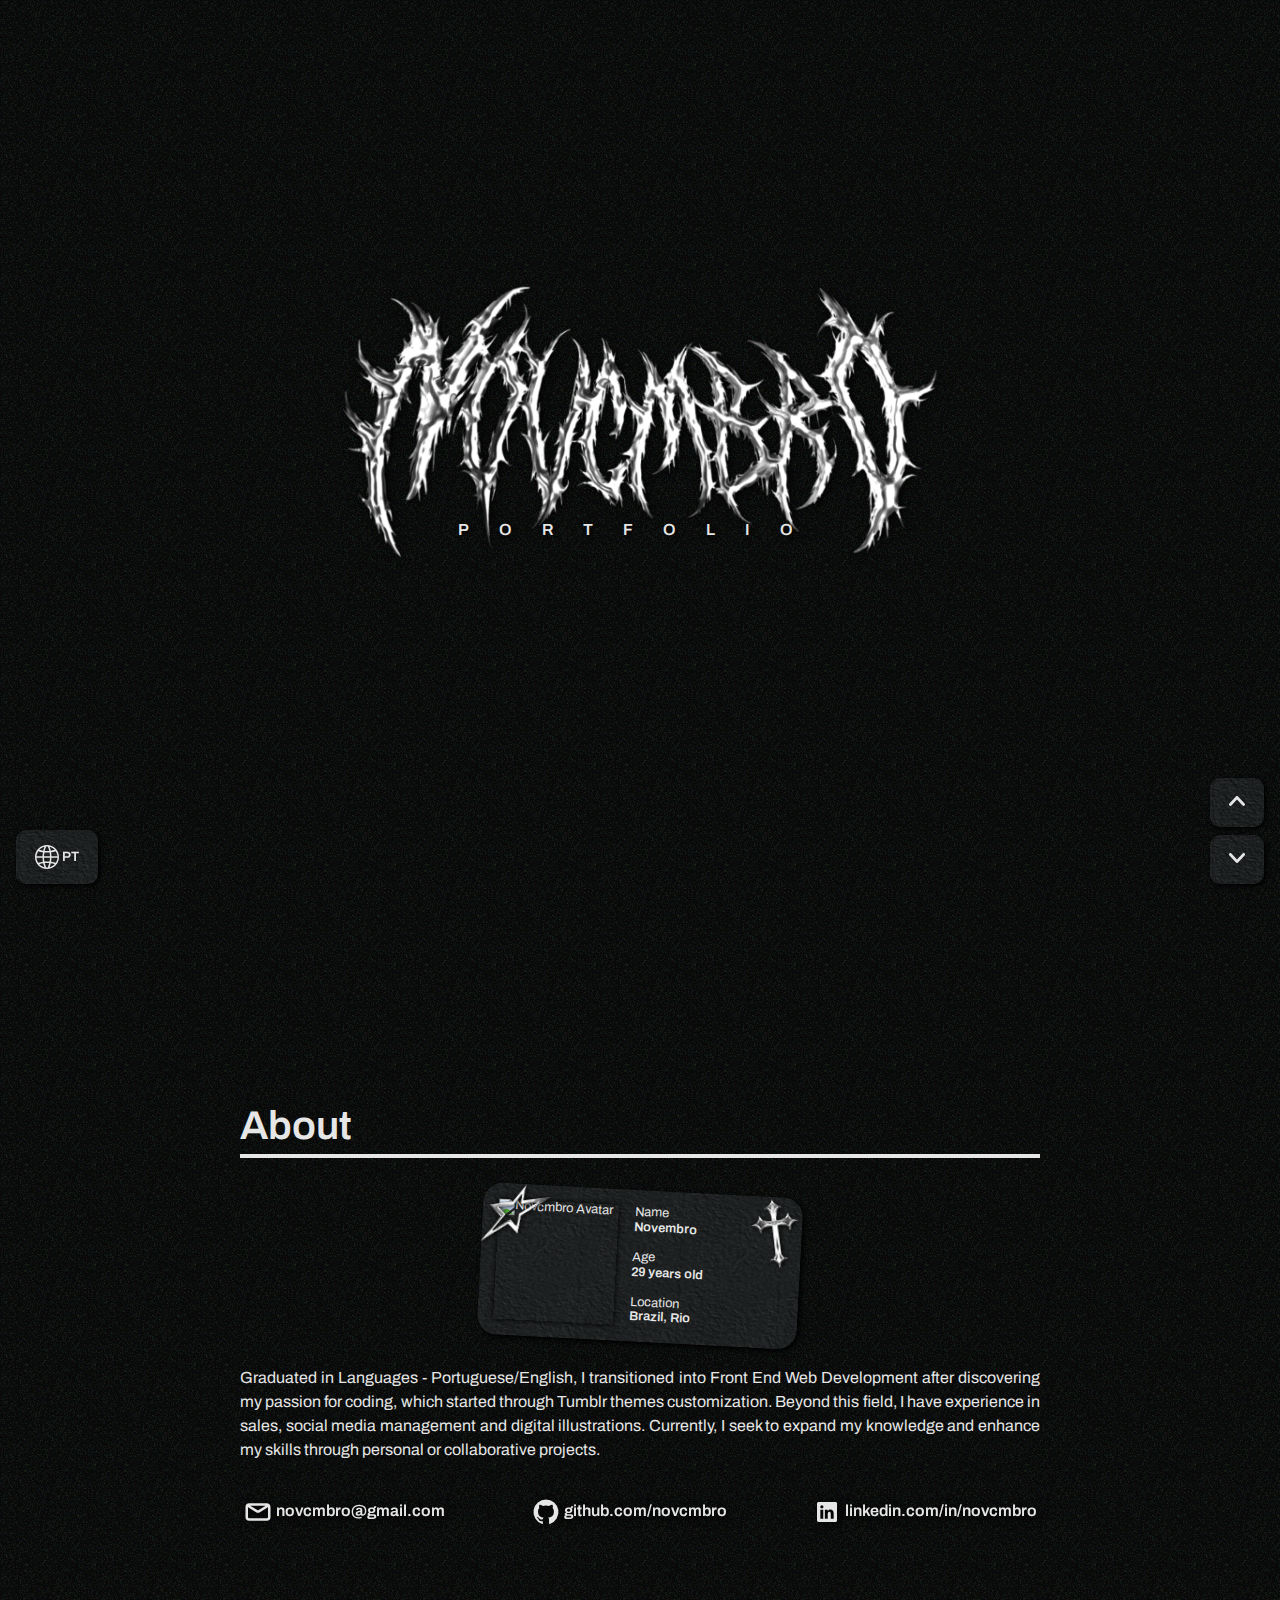
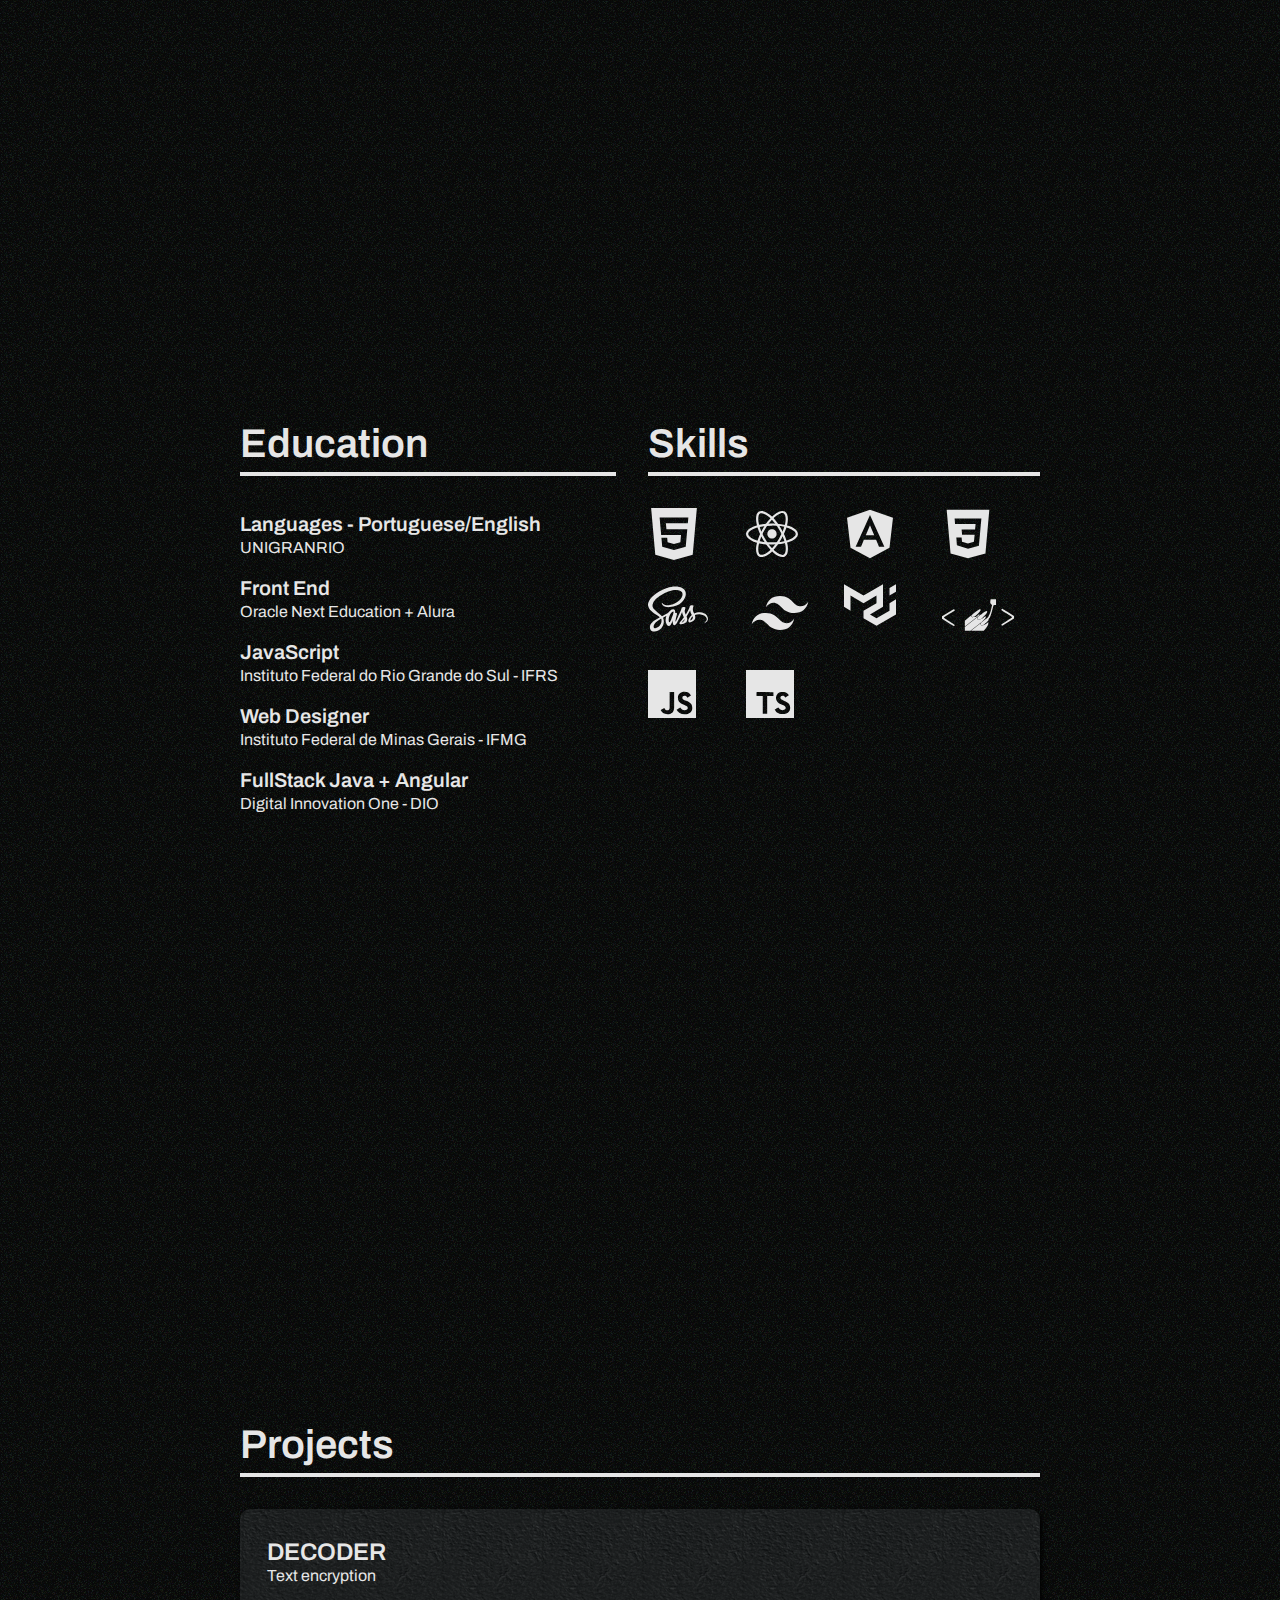
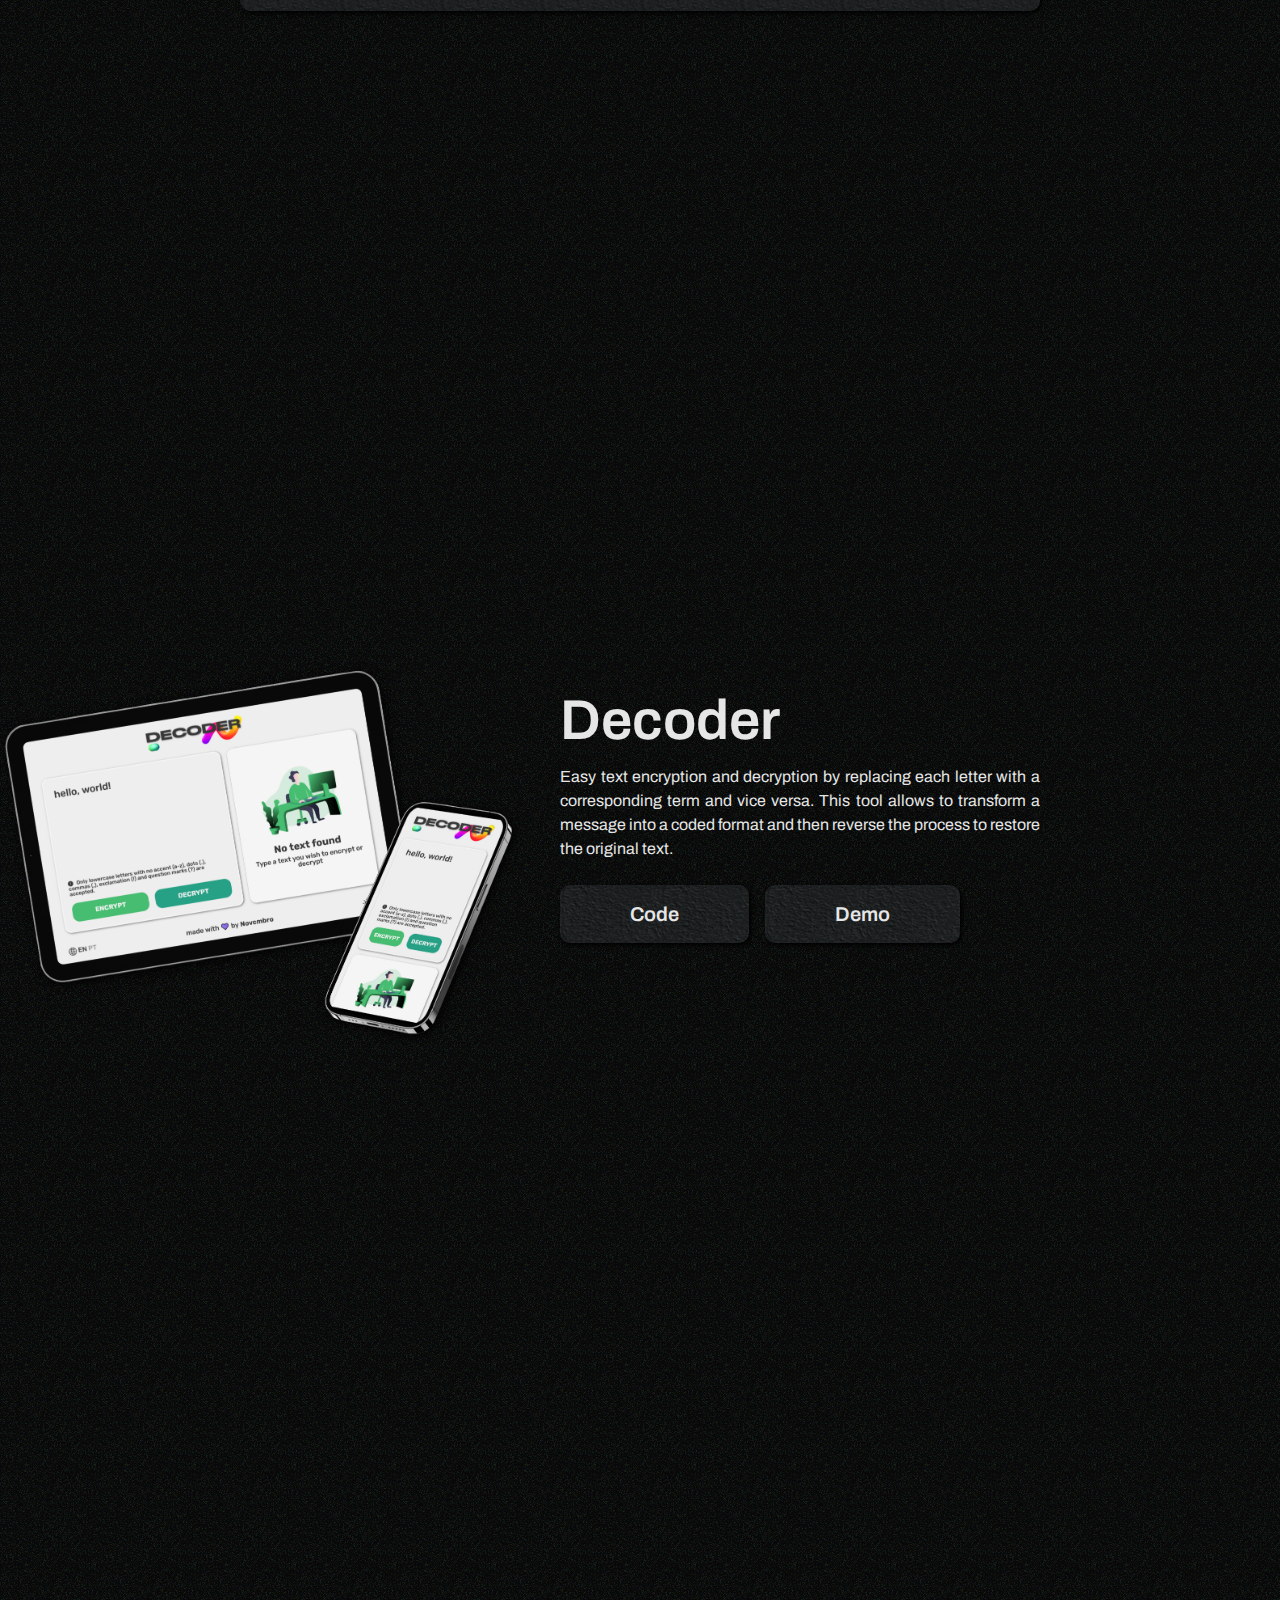
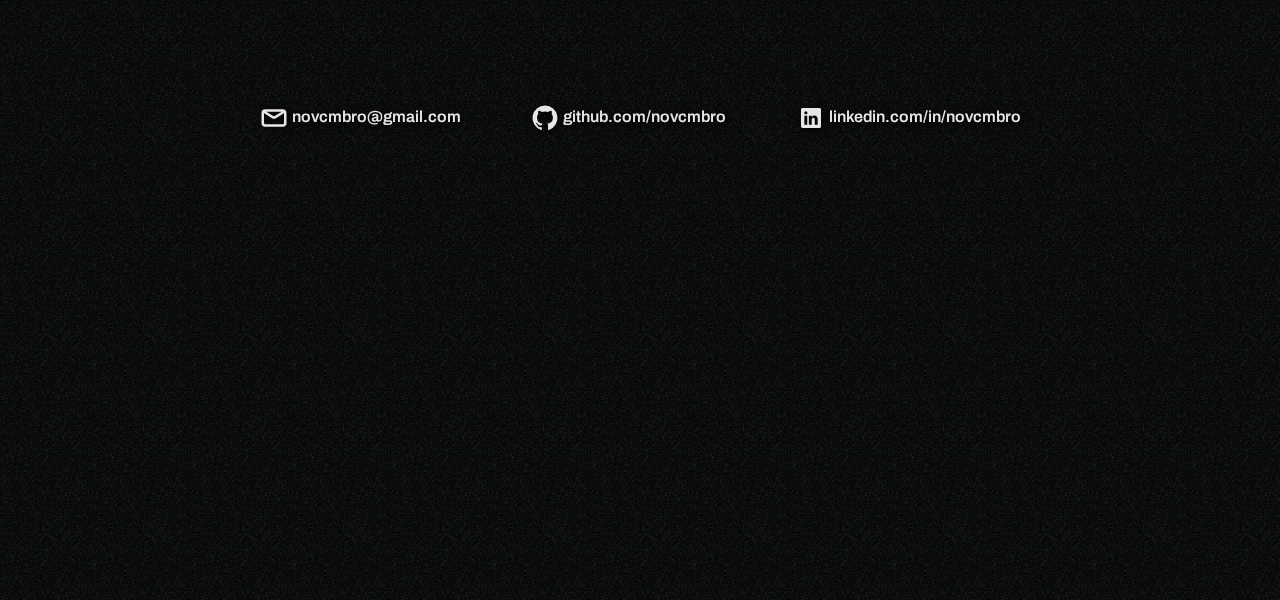
==== commit ae31a733: "removed novcmbro avatar and replaced avatar url" ====
--- a/index.html
+++ b/index.html
@@ -95,7 +95,7 @@
     <div class="container">
       <h2 id="about-title" class="section-title" data-translation="about.title">About</h2>
       <div class="about-card">
-        <img src="src/img/novcmbro-avatar.jpg" alt="Novcmbro Avatar" class="about-card-avatar" role="img" loading="lazy">
+        <img src="https://drive.google.com/thumbnail?id=1oN7MfI9V7Wlsn1NN0kRZ1a7MnPhpejD_" alt="Novcmbro Avatar" class="about-card-avatar" role="img" loading="lazy">
         <ul id="about-card-info-list" aria-labelledby="about-card-info-list-title">
           <h2 id="about-card-info-list-title" hidden aria-hidden="true" data-translation="about.card.list">Personal information</h2>
           <li class="about-card-info-list-item" aria-labelledby="about-card-name-label">
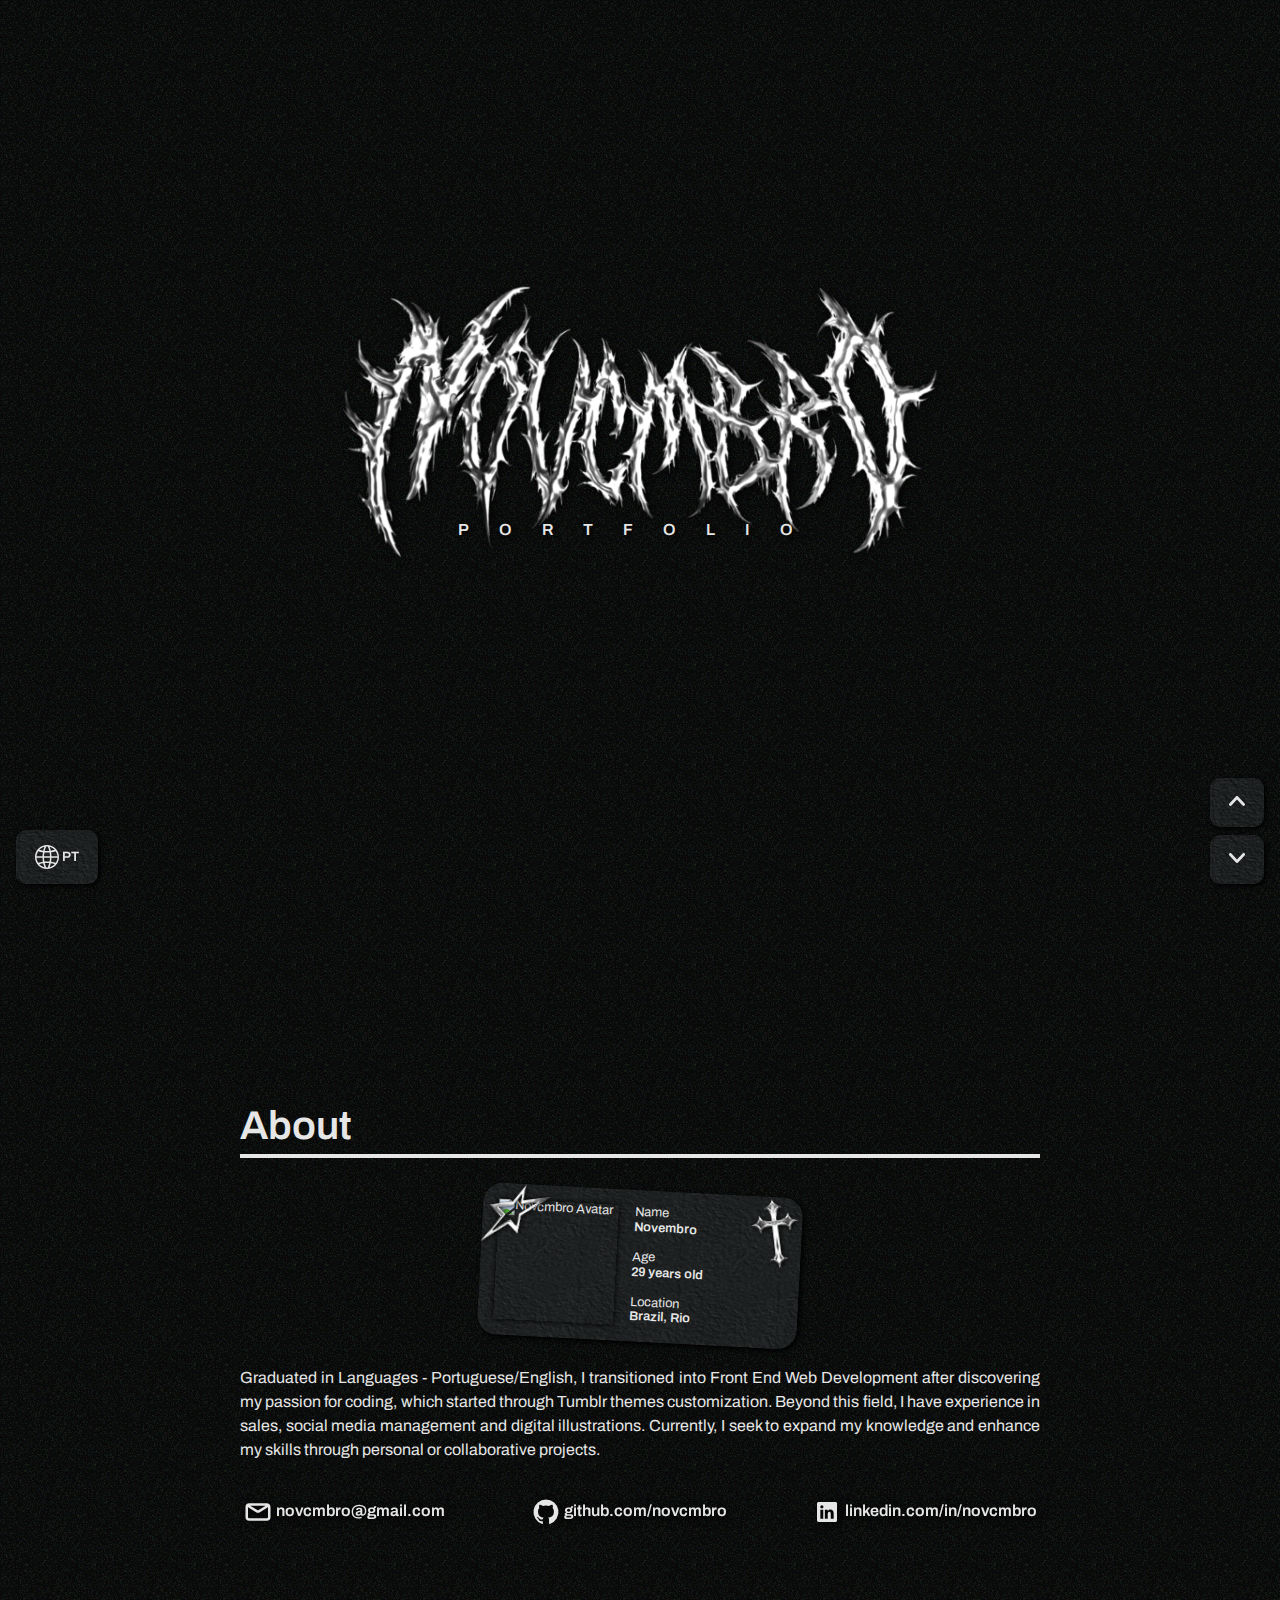
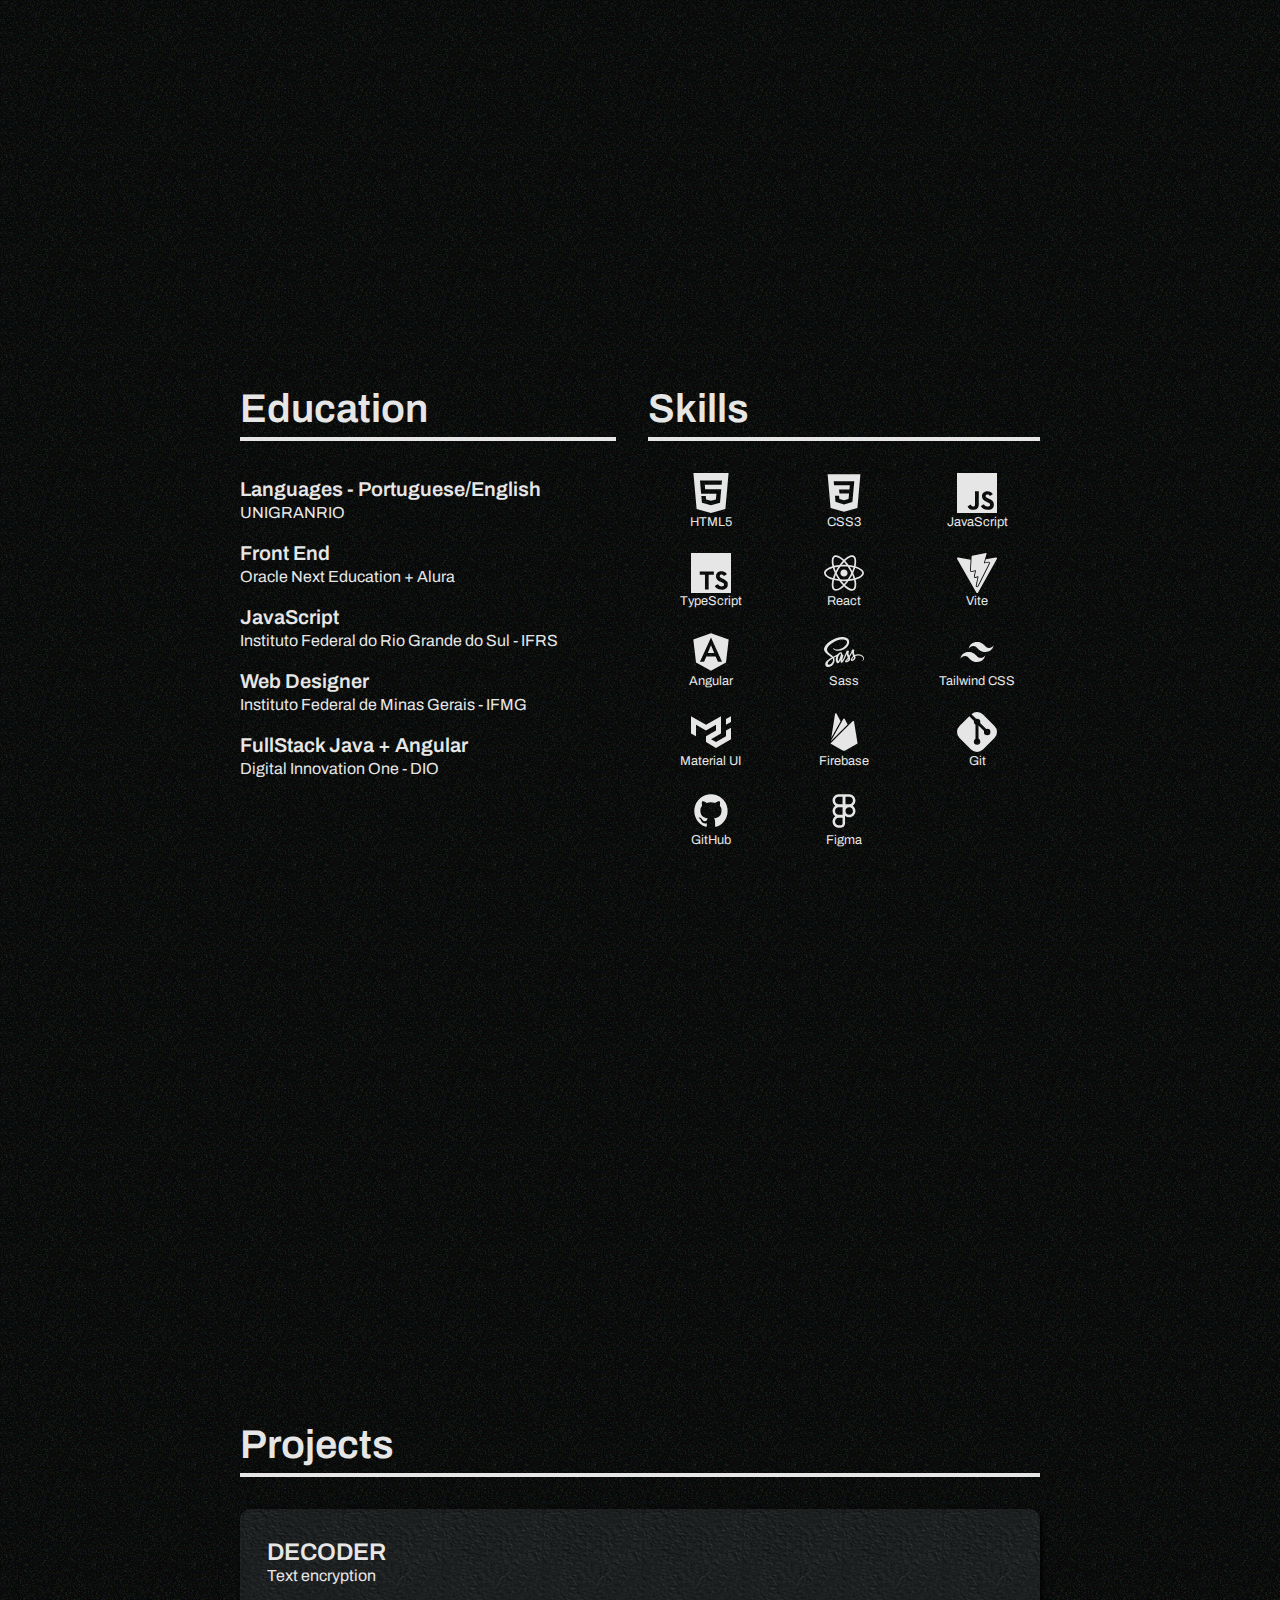
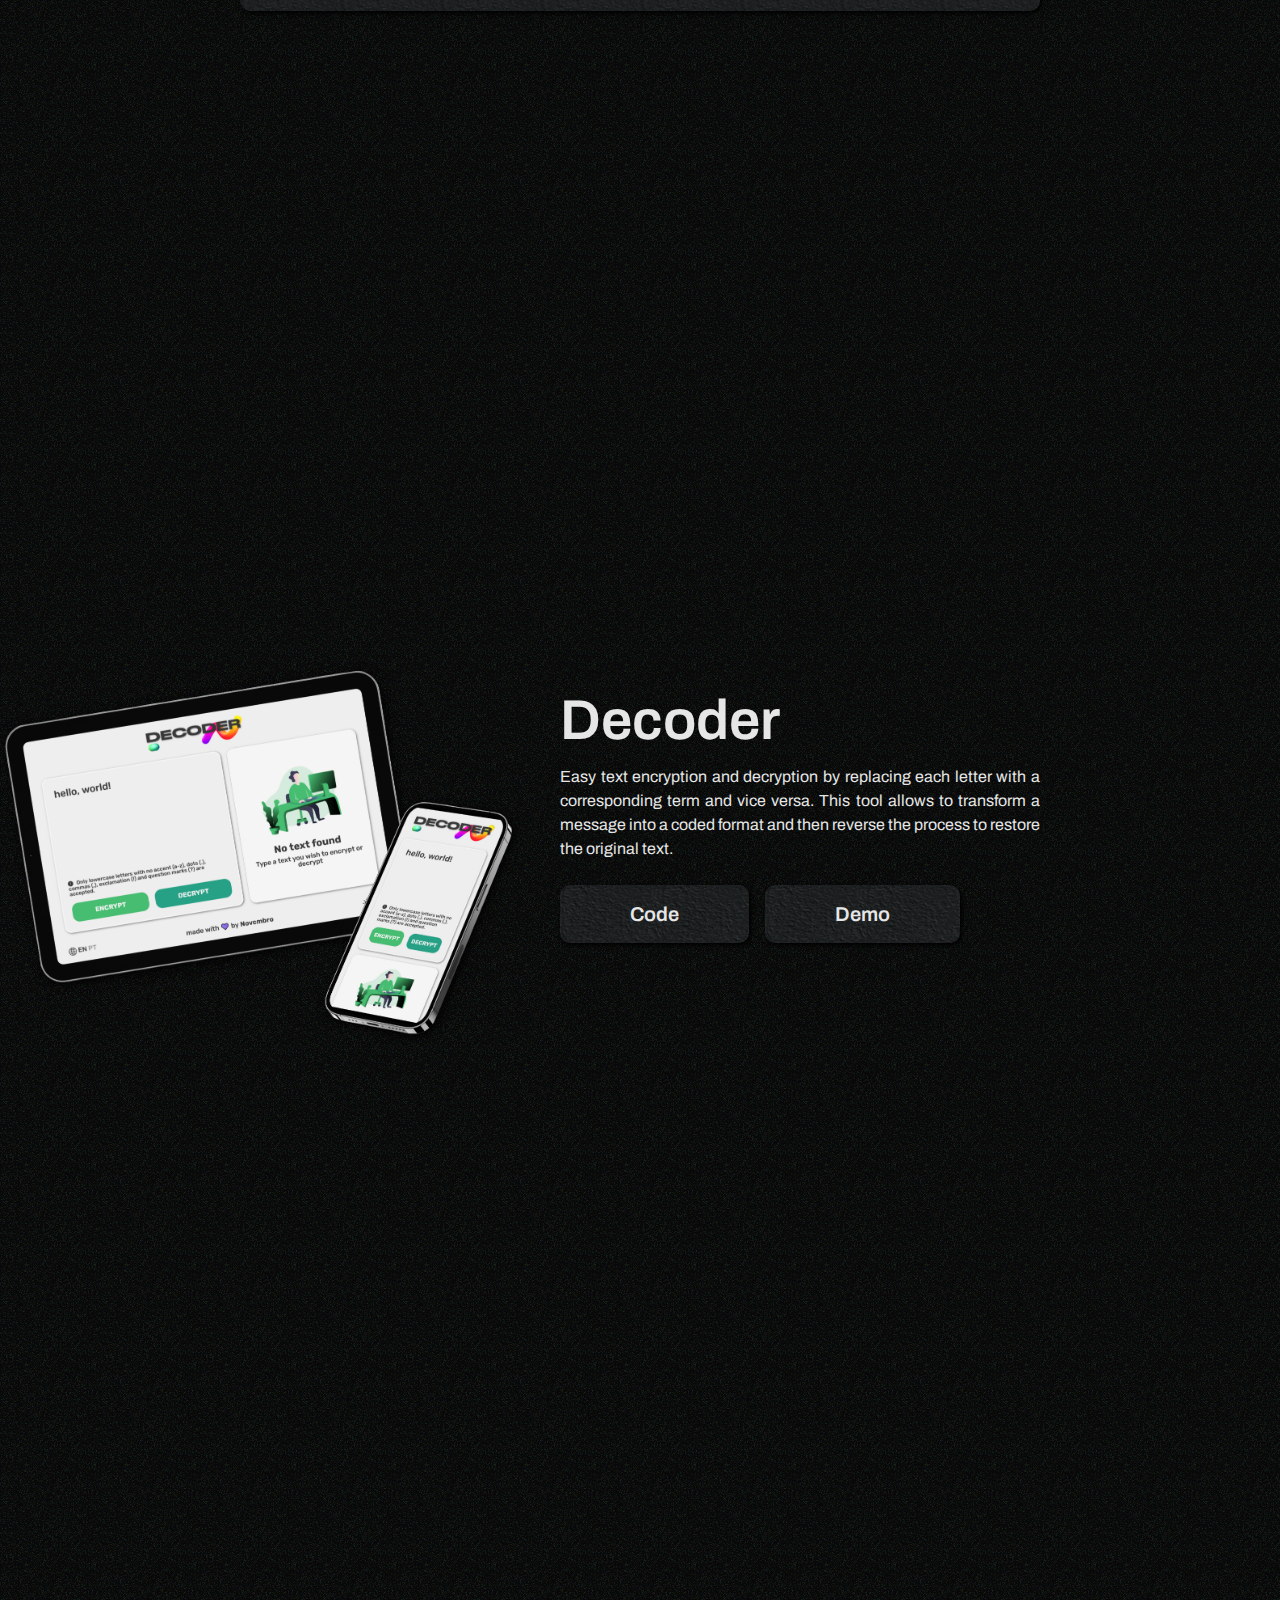
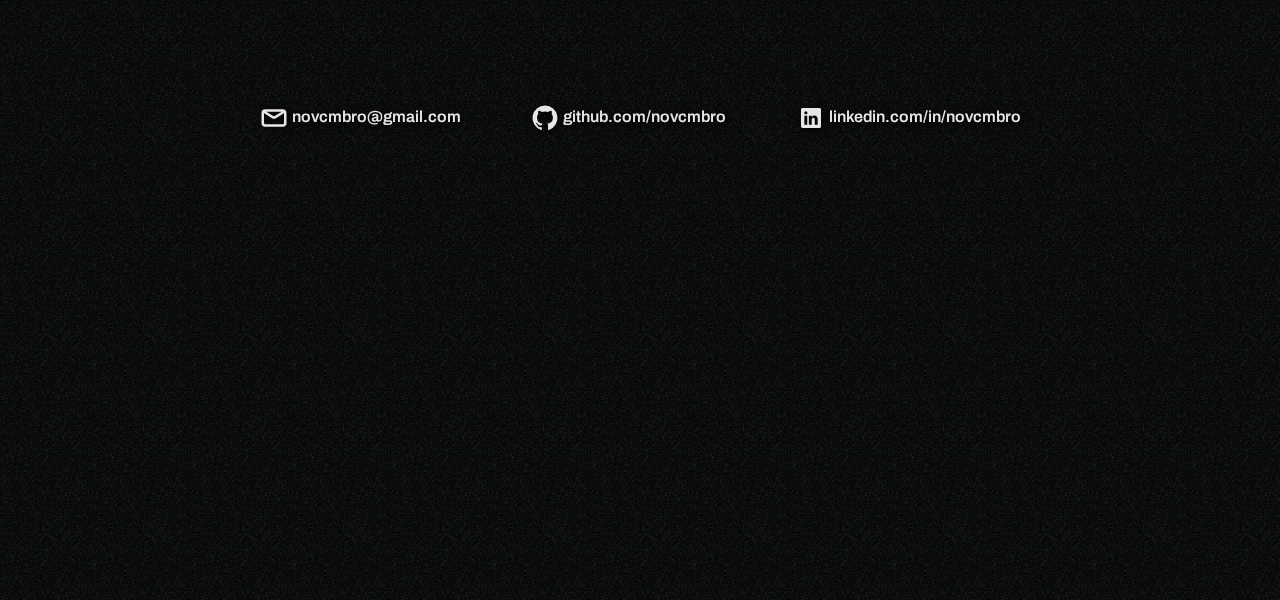
==== commit e54f94ec: "updated skills techs and added techs names" ====
--- a/index.html
+++ b/index.html
@@ -47,33 +47,33 @@
   <!-- Script -->
   <script type="module" src="src/js/index.js" defer></script>
 </head>
-<body>
+<body aria-live="polite">
   <nav aria-labelledby="nav-title">
-    <h2 id="nav-title" hidden aria-hidden="true" data-translation="navigation.title">Main navigation</h2>
+    <h2 id="nav-title" class="sr-only" data-translation="navigation.title">Main navigation</h2>
     <button id="nav-language-button" type="button" class="nav-button language" aria-labelledby="nav-language-button-label">
-      <span id="nav-language-button-label" hidden aria-hidden="true" data-translation="navigation.language.label">Change language</span>
-      <span id="nav-language-button-icon-label" hidden aria-hidden="true" data-translation="navigation.language.icon">Globe</span>
-      <svg width="24" height="24" viewBox="0 0 32 32" version="1.1" xmlns="http://www.w3.org/2000/svg" xmlns:xlink="http://www.w3.org/1999/xlink" class="nav-language-button-icon" aria-labelledby="nav-language-button-icon-label">
+      <span id="nav-language-button-label" class="sr-only" data-translation="navigation.language.label">Change language</span>
+      <svg width="24" height="24" viewBox="0 0 32 32" version="1.1" xmlns="http://www.w3.org/2000/svg" xmlns:xlink="http://www.w3.org/1999/xlink" class="nav-language-button-icon" aria-hidden="true" role="presentation">
         <g transform="translate(-204.000000, -671.000000)" fill="currentColor">
           <path d="M231.596,694.829 C229.681,694.192 227.622,693.716 225.455,693.408 C225.75,691.675 225.907,689.859 225.957,688 L233.962,688 C233.783,690.521 232.936,692.854 231.596,694.829 L231.596,694.829 Z M223.434,700.559 C224.1,698.95 224.645,697.211 225.064,695.379 C226.862,695.645 228.586,696.038 230.219,696.554 C228.415,698.477 226.073,699.892 223.434,700.559 L223.434,700.559 Z M220.971,700.951 C220.649,700.974 220.328,701 220,701 C219.672,701 219.352,700.974 219.029,700.951 C218.178,699.179 217.489,697.207 216.979,695.114 C217.973,695.027 218.98,694.976 220,694.976 C221.02,694.976 222.027,695.027 223.022,695.114 C222.511,697.207 221.822,699.179 220.971,700.951 L220.971,700.951 Z M209.781,696.554 C211.414,696.038 213.138,695.645 214.936,695.379 C215.355,697.211 215.9,698.95 216.566,700.559 C213.927,699.892 211.586,698.477 209.781,696.554 L209.781,696.554 Z M208.404,694.829 C207.064,692.854 206.217,690.521 206.038,688 L214.043,688 C214.093,689.859 214.25,691.675 214.545,693.408 C212.378,693.716 210.319,694.192 208.404,694.829 L208.404,694.829 Z M208.404,679.171 C210.319,679.808 212.378,680.285 214.545,680.592 C214.25,682.325 214.093,684.141 214.043,686 L206.038,686 C206.217,683.479 207.064,681.146 208.404,679.171 L208.404,679.171 Z M216.566,673.441 C215.9,675.05 215.355,676.789 214.936,678.621 C213.138,678.356 211.414,677.962 209.781,677.446 C211.586,675.523 213.927,674.108 216.566,673.441 L216.566,673.441 Z M219.029,673.049 C219.352,673.027 219.672,673 220,673 C220.328,673 220.649,673.027 220.971,673.049 C221.822,674.821 222.511,676.794 223.022,678.886 C222.027,678.973 221.02,679.024 220,679.024 C218.98,679.024 217.973,678.973 216.979,678.886 C217.489,676.794 218.178,674.821 219.029,673.049 L219.029,673.049 Z M223.954,688 C223.9,689.761 223.74,691.493 223.439,693.156 C222.313,693.058 221.168,693 220,693 C218.832,693 217.687,693.058 216.562,693.156 C216.26,691.493 216.1,689.761 216.047,688 L223.954,688 L223.954,688 Z M216.047,686 C216.1,684.239 216.26,682.507 216.562,680.844 C217.687,680.942 218.832,681 220,681 C221.168,681 222.313,680.942 223.438,680.844 C223.74,682.507 223.9,684.239 223.954,686 L216.047,686 L216.047,686 Z M230.219,677.446 C228.586,677.962 226.862,678.356 225.064,678.621 C224.645,676.789 224.1,675.05 223.434,673.441 C226.073,674.108 228.415,675.523 230.219,677.446 L230.219,677.446 Z M231.596,679.171 C232.936,681.146 233.783,683.479 233.962,686 L225.957,686 C225.907,684.141 225.75,682.325 225.455,680.592 C227.622,680.285 229.681,679.808 231.596,679.171 L231.596,679.171 Z M220,671 C211.164,671 204,678.163 204,687 C204,695.837 211.164,703 220,703 C228.836,703 236,695.837 236,687 C236,678.163 228.836,671 220,671 L220,671 Z"></path>
         </g>
       </svg>
       <span id="current-language">pt</span>
     </button>
+    <span id="nav-language-alert" class="sr-only" role="alert" aria-hidden="true" data-translation="navigation.language.alert">
+      Idioma alterado para Português.
+    </span>
     <div class="nav-section-buttons">
       <a id="nav-previous-link" href="#thank-you" class="nav-button" aria-labelledby="nav-previous-label">
-        <span id="nav-previous-label" hidden aria-hidden="true" data-translation="navigation.previous.label">Previous section</span>
-        <span id="nav-previous-icon-label" hidden aria-hidden="true" data-translation="navigation.previous.icon">Chevron up</span>
-        <svg width="16" height="16" viewBox="0 -4.5 24 24" version="1.1" xmlns="http://www.w3.org/2000/svg" xmlns:xlink="http://www.w3.org/1999/xlink" aria-labelledby="nav-previous-icon-label">
+        <span id="nav-previous-label" class="sr-only" data-translation="navigation.previous_section">Previous section</span>
+        <svg width="16" height="16" viewBox="0 -4.5 24 24" version="1.1" xmlns="http://www.w3.org/2000/svg" xmlns:xlink="http://www.w3.org/1999/xlink" aria-hidden="true" role="presentation">
           <g transform="translate(-521.000000, -1202.000000)" fill="currentColor">
             <path d="M544.345,1213.39 L534.615,1202.6 C534.167,1202.15 533.57,1201.95 532.984,1201.99 C532.398,1201.95 531.802,1202.15 531.354,1202.6 L521.624,1213.39 C520.797,1214.22 520.797,1215.57 521.624,1216.4 C522.452,1217.23 523.793,1217.23 524.621,1216.4 L532.984,1207.13 L541.349,1216.4 C542.176,1217.23 543.518,1217.23 544.345,1216.4 C545.172,1215.57 545.172,1214.22 544.345,1213.39"></path>
           </g>
         </svg>
       </a>
       <a id="nav-next-link" href="#about" class="nav-button" aria-labelledby="nav-next-label">
-        <span id="nav-next-label" hidden aria-hidden="true" data-translation="navigation.next.label">Next section</span>
-        <span id="nav-next-icon-label" hidden aria-hidden="true" data-translation="navigation.next.icon">Chevron down</span>
-        <svg width="16" height="16" viewBox="0 -4.5 24 24" version="1.1" xmlns="http://www.w3.org/2000/svg" xmlns:xlink="http://www.w3.org/1999/xlink" aria-labelledby="nav-next-icon-label">
+        <span id="nav-next-label" class="sr-only" data-translation="navigation.next_section">Next section</span>
+        <svg width="16" height="16" viewBox="0 -4.5 24 24" version="1.1" xmlns="http://www.w3.org/2000/svg" xmlns:xlink="http://www.w3.org/1999/xlink" aria-hidden="true" role="presentation">
           <g transform="translate(-574.000000, -1201.000000)" fill="currentColor">
             <path d="M597.405,1201.63 C596.576,1200.8 595.23,1200.8 594.401,1201.63 L586.016,1210.88 L577.63,1201.63 C576.801,1200.8 575.455,1200.8 574.626,1201.63 C573.797,1202.46 573.797,1203.81 574.626,1204.64 L584.381,1215.4 C584.83,1215.85 585.429,1216.05 586.016,1216.01 C586.603,1216.05 587.201,1215.85 587.65,1215.4 L597.405,1204.64 C598.234,1203.81 598.234,1202.46 597.405,1201.63">
           </g>
@@ -85,7 +85,7 @@
     </noscript>
   </nav>
   <section id="home" class="home animation" aria-labelledby="home-title">
-    <h2 id="home-title" hidden aria-hidden="true" data-translation="home.title">Home</h2>
+    <h2 id="home-title" class="sr-only" data-translation="home.title">Home</h2>
     <div class="container">
       <img src="src/img/novcmbro-logo.png" alt="Novcmbro Logo" class="home-novcmbro-logo" role="img" loading="lazy">
       <span class="home-portfolio" data-translation="home.portfolio">Portfolio</span>
@@ -97,7 +97,7 @@
       <div class="about-card">
         <img src="https://drive.google.com/thumbnail?id=1oN7MfI9V7Wlsn1NN0kRZ1a7MnPhpejD_" alt="Novcmbro Avatar" class="about-card-avatar" role="img" loading="lazy">
         <ul id="about-card-info-list" aria-labelledby="about-card-info-list-title">
-          <h2 id="about-card-info-list-title" hidden aria-hidden="true" data-translation="about.card.list">Personal information</h2>
+          <h2 id="about-card-info-list-title" class="sr-only" data-translation="about.card.list">Personal information</h2>
           <li class="about-card-info-list-item" aria-labelledby="about-card-name-label">
             <h3 id="about-card-name-label" data-translation="about.card.name">Name</h3>
             <span class="about-card-info">Novembro</span>
@@ -119,28 +119,28 @@
         Graduated in Languages - Portuguese/English, I transitioned into Front End Web Development after discovering my passion for coding, which started through Tumblr themes customization. Beyond this field, I have experience in sales, social media management and digital illustrations. Currently, I seek to expand my knowledge and enhance my skills through personal or collaborative projects.
       </p>
       <nav aria-labelledby="contact-links-title">
-        <h2 id="contact-links-title" hidden aria-hidden="true" data-translation="contact_links">Contact links</h2>
+        <h2 id="contact-links-title" class="sr-only" data-translation="contact_links">Contact links</h2>
         <ul class="contact-links-list" aria-labelledby="contact-links-title">
-          <li aria-labelledby="email-icon">
-            <a href="mailto:novcmbro@gmail.com" target="_blank" rel="noopener noreferrer">
-              <svg id="email-icon" class="contact-icon" width="30" height="30" viewBox="0 0 24 24" fill="none" xmlns="http://www.w3.org/2000/svg" aria-label="Email">
+          <li>
+            <a href="mailto:novcmbro@gmail.com" target="_blank" rel="noopener noreferrer" aria-label="Email">
+              <svg class="contact-icon" width="30" height="30" viewBox="0 0 24 24" fill="none" xmlns="http://www.w3.org/2000/svg" aria-hidden="true" role="presentation">
                 <path d="M4 7L10.94 11.3375C11.5885 11.7428 12.4115 11.7428 13.06 11.3375L20 7M5 18H19C20.1046 18 21 17.1046 21 16V8C21 6.89543 20.1046 6 19 6H5C3.89543 6 3 6.89543 3 8V16C3 17.1046 3.89543 18 5 18Z" stroke="currentColor" stroke-width="2" stroke-linecap="round" stroke-linejoin="round"></path>
               </svg>
               novcmbro@gmail.com
             </a>
           </li>
-          <li aria-labelledby="github-icon">
-            <a href="https://github.com/novcmbro" target="_blank" rel="noopener noreferrer">
-              <svg id="github-icon" class="contact-icon" width="30" height="30" viewBox="0 0 24 24" xmlns="http://www.w3.org/2000/svg" fill="currentColor" aria-label="GitHub">
+          <li>
+            <a href="https://github.com/novcmbro" target="_blank" rel="noopener noreferrer" aria-label="GitHub">
+              <svg class="contact-icon" width="30" height="30" viewBox="0 0 24 24" xmlns="http://www.w3.org/2000/svg" fill="currentColor" aria-hidden="true" role="presentation">
                 <rect width="24" height="24" fill="none"></rect>
                 <path d="M12,2A10,10,0,0,0,8.84,21.5c.5.08.66-.23.66-.5V19.31C6.73,19.91,6.14,18,6.14,18A2.69,2.69,0,0,0,5,16.5c-.91-.62.07-.6.07-.6a2.1,2.1,0,0,1,1.53,1,2.15,2.15,0,0,0,2.91.83,2.16,2.16,0,0,1,.63-1.34C8,16.17,5.62,15.31,5.62,11.5a3.87,3.87,0,0,1,1-2.71,3.58,3.58,0,0,1,.1-2.64s.84-.27,2.75,1a9.63,9.63,0,0,1,5,0c1.91-1.29,2.75-1,2.75-1a3.58,3.58,0,0,1,.1,2.64,3.87,3.87,0,0,1,1,2.71c0,3.82-2.34,4.66-4.57,4.91a2.39,2.39,0,0,1,.69,1.85V21c0,.27.16.59.67.5A10,10,0,0,0,12,2Z"></path>
               </svg>
               github.com/novcmbro
             </a>
           </li>
-          <li aria-labelledby="linkedin-icon">
-            <a href="https://www.linkedin.com/in/novcmbro/" target="_blank" rel="noopener noreferrer">
-              <svg id="linkedin-icon" class="contact-icon" width="30" height="30" viewBox="0 0 24 24" fill="none" xmlns="http://www.w3.org/2000/svg" aria-label="LinkedIn">
+          <li>
+            <a href="https://www.linkedin.com/in/novcmbro/" target="_blank" rel="noopener noreferrer" aria-label="LinkedIn">
+              <svg class="contact-icon" width="30" height="30" viewBox="0 0 24 24" fill="none" xmlns="http://www.w3.org/2000/svg" aria-hidden="true" role="presentation">
                 <path d="M18.72 3.99997H5.37C5.19793 3.99191 5.02595 4.01786 4.86392 4.07635C4.70189 4.13484 4.55299 4.22471 4.42573 4.34081C4.29848 4.45692 4.19537 4.59699 4.12232 4.75299C4.04927 4.909 4.0077 5.07788 4 5.24997V18.63C4.01008 18.9901 4.15766 19.3328 4.41243 19.5875C4.6672 19.8423 5.00984 19.9899 5.37 20H18.72C19.0701 19.9844 19.4002 19.8322 19.6395 19.5761C19.8788 19.32 20.0082 18.9804 20 18.63V5.24997C20.0029 5.08247 19.9715 4.91616 19.9078 4.76122C19.8441 4.60629 19.7494 4.466 19.6295 4.34895C19.5097 4.23191 19.3672 4.14059 19.2108 4.08058C19.0544 4.02057 18.8874 3.99314 18.72 3.99997ZM9 17.34H6.67V10.21H9V17.34ZM7.89 9.12997C7.72741 9.13564 7.5654 9.10762 7.41416 9.04768C7.26291 8.98774 7.12569 8.89717 7.01113 8.78166C6.89656 8.66615 6.80711 8.5282 6.74841 8.37647C6.6897 8.22474 6.66301 8.06251 6.67 7.89997C6.66281 7.73567 6.69004 7.57169 6.74995 7.41854C6.80986 7.26538 6.90112 7.12644 7.01787 7.01063C7.13463 6.89481 7.2743 6.80468 7.42793 6.74602C7.58157 6.68735 7.74577 6.66145 7.91 6.66997C8.07259 6.66431 8.2346 6.69232 8.38584 6.75226C8.53709 6.8122 8.67431 6.90277 8.78887 7.01828C8.90344 7.13379 8.99289 7.27174 9.05159 7.42347C9.1103 7.5752 9.13699 7.73743 9.13 7.89997C9.13719 8.06427 9.10996 8.22825 9.05005 8.3814C8.99014 8.53456 8.89888 8.6735 8.78213 8.78931C8.66537 8.90513 8.5257 8.99526 8.37207 9.05392C8.21843 9.11259 8.05423 9.13849 7.89 9.12997ZM17.34 17.34H15V13.44C15 12.51 14.67 11.87 13.84 11.87C13.5822 11.8722 13.3313 11.9541 13.1219 12.1045C12.9124 12.2549 12.7546 12.4664 12.67 12.71C12.605 12.8926 12.5778 13.0865 12.59 13.28V17.34H10.29V10.21H12.59V11.21C12.7945 10.8343 13.0988 10.5225 13.4694 10.3089C13.84 10.0954 14.2624 9.98848 14.69 9.99997C16.2 9.99997 17.34 11 17.34 13.13V17.34Z" fill="currentColor"></path>
               </svg>
               linkedin.com/in/novcmbro
@@ -151,12 +151,12 @@
     </div>
   </section>
   <section id="education-and-skills" class="education-and-skills animation" aria-labelledby="education-and-skills-title">
-    <h2 id="education-and-skills-title" hidden aria-hidden="true" data-translation="education_and_skills">Education and Skills</h2>
+    <h2 id="education-and-skills-title" class="sr-only" data-translation="education_and_skills">Education and Skills</h2>
     <div class="container">
       <div class="education">
         <h2 class="section-title" data-translation="education.title">Education</h2>
         <ul aria-labelledby="education-courses-list-title">
-          <h2 id="education-courses-list-title" hidden aria-hidden="true" data-translation="education.courses.title">Courses</h2>
+          <h2 id="education-courses-list-title" class="sr-only" data-translation="education.courses.title">Courses</h2>
           <li class="education-course-list-item">
             <h3 class="education-course" data-translation="education.courses.languages">Languages - Portuguese/English</h3>
             <span>UNIGRANRIO</span>
@@ -182,69 +182,94 @@
       <div class="skills">
         <h2 class="section-title" data-translation="skills.title">Skills</h2>
         <ul class="skills-techs-list" aria-labelledby="skills-techs-title">
-          <h2 id="skills-techs-title" hidden aria-hidden="true" data-translation="skills.techs">Techs</h2>
-          <li aria-labelledby="html-icon">
-            <svg width="52" height="52" viewBox="0 0 512 512" xmlns="http://www.w3.org/2000/svg" xmlns:xlink="http://www.w3.org/1999/xlink" enable-background="new 0 0 512 512" xml:space="preserve" fill="currentColor">
-              <title id="html-icon">HTML</title>
+          <h2 id="skills-techs-title" class="sr-only" data-translation="skills.techs">Techs</h2>
+          <li>
+            <svg width="40" height="40" viewBox="0 0 512 512" xmlns="http://www.w3.org/2000/svg" xmlns:xlink="http://www.w3.org/1999/xlink" enable-background="new 0 0 512 512" xml:space="preserve" fill="currentColor" aria-labelledby="html5-tech" role="img">
               <path display="inline" d="M30.713,0.501L71.717,460.42l184.006,51.078l184.515-51.15L481.287,0.501H30.713z M395.754,109.646 l-2.567,28.596l-1.128,12.681h-0.187H256h-0.197h-79.599l5.155,57.761h74.444H256h115.723h15.201l-1.377,15.146l-13.255,148.506 l-0.849,9.523L256,413.854v0.012l-0.259,0.072l-115.547-32.078l-7.903-88.566h26.098h30.526l4.016,44.986l62.82,16.965l0.052-0.014 v-0.006l62.916-16.977l6.542-73.158H256h-0.197H129.771l-13.863-155.444l-1.351-15.131h141.247H256h141.104L395.754,109.646z"></path>
             </svg>
-          </li>
-          <li aria-labelledby="react-icon">
-            <svg width="52" height="52" viewBox="0 -1.5 27 27" xmlns="http://www.w3.org/2000/svg" fill="currentColor">
-              <title id="react-icon">React</title>
+            <span id="html5-tech" class="skills-tech-name">HTML5</span>
+          </li>
+          <li>
+            <svg width="40" height="40" viewBox="0 0 32 32" xmlns="http://www.w3.org/2000/svg" fill="currentColor" aria-labelledby="css3-tech" role="img">
+              <path d="M24.235 6.519l-16.47-0.004 0.266 3.277 12.653 0.002-0.319 3.394h-8.298l0.3 3.215h7.725l-0.457 4.403-3.636 1.005-3.694-1.012-0.235-2.637h-3.262l0.362 4.817 6.829 2.128 6.714-1.912 1.521-16.675zM2.879 1.004h26.242l-2.387 26.946-10.763 3.045-10.703-3.047z"></path>
+            </svg>
+            <span id="css3-tech" class="skills-tech-name">CSS3</span>
+          </li>
+          <li>
+            <svg width="40" height="40" viewBox="0 0 24 24" xmlns="http://www.w3.org/2000/svg" fill="currentColor" aria-labelledby="javascript-tech" role="img">
+              <path fill-rule="evenodd" clip-rule="evenodd" d="M0 0H24V24H0V0ZM18.3467 20.1196C17.2343 20.1196 16.6053 19.5394 16.1219 18.7501L14.2891 19.8149C14.9512 21.123 16.3044 22.1211 18.3989 22.1211C20.5409 22.1211 22.136 21.0088 22.136 18.9783C22.136 17.0949 21.0541 16.2571 19.1379 15.4354L18.5741 15.1939C17.6065 14.7749 17.1874 14.501 17.1874 13.8244C17.1874 13.277 17.6061 12.8579 18.2667 12.8579C18.9143 12.8579 19.3314 13.131 19.7181 13.8244L21.4743 12.6968C20.7314 11.3901 19.7006 10.891 18.2667 10.891C16.2526 10.891 14.9638 12.1787 14.9638 13.8701C14.9638 15.7063 16.0449 16.5749 17.6724 17.2682L18.2362 17.5101C19.2648 17.96 19.8781 18.2339 19.8781 19.0072C19.8781 19.6526 19.2811 20.1196 18.3467 20.1196ZM9.60647 20.1055C8.83161 20.1055 8.50933 19.5741 8.15504 18.9455L6.31923 20.057C6.85104 21.1825 7.89676 22.117 9.70247 22.117C11.7009 22.117 13.0701 21.0541 13.0701 18.7189V11.0198H10.8149V18.6884C10.8149 19.8156 10.3474 20.1055 9.60647 20.1055Z"></path>
+            </svg>
+            <span id="javascript-tech" class="skills-tech-name">JavaScript</span>
+          </li>
+          <li>
+            <svg width="40" height="40" viewBox="0 0 32 32" xmlns="http://www.w3.org/2000/svg" fill="currentColor" aria-labelledby="typescript-tech" role="img">
+              <path d="M0 16v16h32v-32h-32zM25.786 14.724c0.813 0.203 1.432 0.568 2.005 1.156 0.292 0.312 0.729 0.885 0.766 1.026 0.010 0.042-1.38 0.974-2.224 1.495-0.031 0.021-0.156-0.109-0.292-0.313-0.411-0.599-0.844-0.859-1.505-0.906-0.969-0.063-1.594 0.443-1.589 1.292-0.005 0.208 0.042 0.417 0.135 0.599 0.214 0.443 0.615 0.708 1.854 1.245 2.292 0.984 3.271 1.635 3.88 2.557 0.682 1.031 0.833 2.677 0.375 3.906-0.51 1.328-1.771 2.234-3.542 2.531-0.547 0.099-1.849 0.083-2.438-0.026-1.286-0.229-2.505-0.865-3.255-1.698-0.297-0.323-0.87-1.172-0.833-1.229 0.016-0.021 0.146-0.104 0.292-0.188s0.682-0.396 1.188-0.688l0.922-0.536 0.193 0.286c0.271 0.411 0.859 0.974 1.214 1.161 1.021 0.542 2.422 0.464 3.115-0.156 0.281-0.234 0.438-0.594 0.417-0.958 0-0.37-0.047-0.536-0.24-0.813-0.25-0.354-0.755-0.656-2.198-1.281-1.651-0.714-2.365-1.151-3.010-1.854-0.406-0.464-0.708-1.010-0.88-1.599-0.12-0.453-0.151-1.589-0.057-2.042 0.339-1.599 1.547-2.708 3.281-3.036 0.563-0.109 1.875-0.068 2.427 0.068zM18.276 16.063l0.010 1.307h-4.167v11.839h-2.948v-11.839h-4.161v-1.281c0-0.714 0.016-1.307 0.036-1.323 0.016-0.021 2.547-0.031 5.62-0.026l5.594 0.016z"></path>
+            </svg>
+            <span id="typescript-tech" class="skills-tech-name">TypeScript</span>
+          </li>
+          <li>
+            <svg width="40" height="40" viewBox="0 -1.5 27 27" xmlns="http://www.w3.org/2000/svg" fill="currentColor" aria-labelledby="react-tech" role="img">
               <path d="m15.902 11.974c0 1.331-1.079 2.41-2.41 2.41s-2.41-1.079-2.41-2.41 1.079-2.41 2.41-2.41 2.41 1.079 2.41 2.41z"></path>
               <path d="m13.491 17.494c-.201.005-.438.008-.676.008-2.811 0-5.522-.425-8.073-1.214l.193.051c-1.351-.436-2.522-1.079-3.541-1.903l.021.016c-.789-.571-1.32-1.455-1.41-2.467l-.001-.013c0-1.594 1.747-3.154 4.681-4.172 2.512-.827 5.403-1.304 8.405-1.304.139 0 .278.001.417.003h-.021c.116-.002.252-.003.389-.003 2.965 0 5.82.469 8.496 1.337l-.195-.055c1.305.424 2.438 1.036 3.433 1.814l-.024-.018c.775.546 1.298 1.404 1.386 2.387l.001.013c0 1.656-1.954 3.332-5.103 4.374-2.363.729-5.08 1.149-7.895 1.149-.17 0-.339-.002-.508-.005h.025zm0-9.84c-.106-.002-.232-.002-.358-.002-2.881 0-5.656.452-8.259 1.289l.191-.053c-2.698.941-3.908 2.228-3.908 3.087 0 .893 1.301 2.3 4.153 3.274 2.249.697 4.834 1.099 7.513 1.099.235 0 .469-.003.702-.009l-.034.001c.146.003.318.005.49.005 2.684 0 5.274-.4 7.715-1.143l-.187.049c2.96-.984 4.32-2.391 4.32-3.28-.102-.638-.462-1.176-.966-1.515l-.008-.005c-.866-.674-1.876-1.217-2.97-1.574l-.07-.02c-2.368-.766-5.093-1.208-7.92-1.208-.142 0-.283.001-.424.003h.021z"></path>
               <path d="m8.023 23.986c-.016 0-.035.001-.053.001-.453 0-.878-.119-1.245-.327l.013.007c-1.378-.8-1.858-3.092-1.28-6.141.697-3.128 1.827-5.894 3.344-8.4l-.069.124c1.499-2.655 3.31-4.926 5.425-6.872l.02-.018c.923-.844 2.003-1.537 3.187-2.028l.073-.027c.407-.196.885-.31 1.39-.31.501 0 .976.113 1.4.314l-.02-.008c1.435.826 1.911 3.36 1.238 6.606-.72 2.967-1.818 5.58-3.262 7.959l.07-.123c-1.452 2.63-3.209 4.882-5.266 6.819l-.014.013c-.958.877-2.083 1.59-3.321 2.082l-.074.026c-.46.181-.992.292-1.549.305h-.006zm1.205-14.447.499.288c-1.381 2.28-2.465 4.926-3.106 7.74l-.034.18c-.533 2.809-.019 4.498.72 4.926.191.102.417.161.657.161.02 0 .041 0 .061-.001h-.003c.955 0 2.458-.605 4.196-2.122 1.976-1.867 3.654-4.023 4.972-6.404l.068-.135c1.318-2.156 2.371-4.653 3.025-7.307l.038-.182c.629-3.058.086-4.93-.686-5.378-.238-.094-.514-.148-.802-.148-.364 0-.708.087-1.012.24l.013-.006c-1.118.465-2.078 1.086-2.907 1.846l.007-.006c-2.041 1.881-3.772 4.057-5.136 6.468l-.069.132z"></path>
               <path d="m18.96 24c-1.306 0-2.96-.787-4.69-2.276-2.175-1.983-4.017-4.282-5.464-6.834l-.072-.137c-1.43-2.349-2.551-5.075-3.215-7.975l-.036-.185c-.162-.709-.255-1.522-.255-2.357 0-.527.037-1.044.108-1.551l-.007.058c.085-.998.608-1.858 1.372-2.399l.01-.007c1.43-.83 3.865.024 6.342 2.228 2.022 1.914 3.748 4.113 5.118 6.54l.072.138c1.428 2.297 2.557 4.961 3.242 7.798l.038.186c.163.709.257 1.524.257 2.36 0 .577-.044 1.143-.13 1.696l.008-.062c-.103 1.022-.644 1.901-1.429 2.456l-.011.007c-.348.199-.764.316-1.207.316-.018 0-.036 0-.054-.001h.003zm-9.228-9.823c1.458 2.571 3.217 4.771 5.271 6.656l.02.018c2.166 1.863 3.884 2.266 4.628 1.834.773-.446 1.339-2.276.754-5.233-.702-2.89-1.787-5.434-3.219-7.741l.065.112c-1.379-2.456-3.027-4.562-4.948-6.384l-.012-.011c-2.334-2.074-4.225-2.54-4.998-2.094-.473.385-.784.952-.825 1.593v.007c-.055.39-.086.84-.086 1.298 0 .757.086 1.493.248 2.201l-.013-.066c.673 2.952 1.747 5.559 3.182 7.924l-.066-.117z"></path>
             </svg>
-          </li>
-          <li aria-labelledby="angular-icon">
-            <svg width="52" height="52" viewBox="0 0 32 32" xmlns="http://www.w3.org/2000/svg" fill="currentColor">
-              <title id="angular-icon">Angular</title>
+            <span id="react-tech" class="skills-tech-name">React</span>
+          </li>
+          <li>
+            <svg width="40" height="40" viewBox="0 0 24 24" xmlns="http://www.w3.org/2000/svg" fill="currentColor" aria-labelledby="vite-tech" role="img">
+              <path d="m8.286 10.578.512-8.657a.306.306 0 0 1 .247-.282L17.377.006a.306.306 0 0 1 .353.385l-1.558 5.403a.306.306 0 0 0 .352.385l2.388-.46a.306.306 0 0 1 .332.438l-6.79 13.55-.123.19a.294.294 0 0 1-.252.14c-.177 0-.35-.152-.305-.369l1.095-5.301a.306.306 0 0 0-.388-.355l-1.433.435a.306.306 0 0 1-.389-.354l.69-3.375a.306.306 0 0 0-.37-.36l-2.32.536a.306.306 0 0 1-.374-.316zm14.976-7.926L17.284 3.74l-.544 1.887 2.077-.4a.8.8 0 0 1 .84.369.8.8 0 0 1 .034.783L12.9 19.93l-.013.025-.015.023-.122.19a.801.801 0 0 1-.672.37.826.826 0 0 1-.634-.302.8.8 0 0 1-.16-.67l1.029-4.981-1.12.34a.81.81 0 0 1-.86-.262.802.802 0 0 1-.165-.67l.63-3.08-2.027.468a.808.808 0 0 1-.768-.233.81.81 0 0 1-.217-.6l.389-6.57-7.44-1.33a.612.612 0 0 0-.64.906L11.58 23.691a.612.612 0 0 0 1.066-.004l11.26-20.135a.612.612 0 0 0-.644-.9z"></path>
+            </svg>
+            <span id="vite-tech" class="skills-tech-name">Vite</span>
+          </li>
+          <li>
+            <svg width="40" height="40" viewBox="0 0 32 32" xmlns="http://www.w3.org/2000/svg" fill="currentColor" aria-labelledby="angular-tech" role="img">
               <path d="M24.826 23.885h-3.297l-1.777-4.377h-7.507l-1.777 4.379h-3.299l8.83-19.571zM15.999 1.004l-14.145 4.976 2.157 18.458 11.989 6.557 11.992-6.551 2.154-18.462-14.147-4.977zM13.414 16.806h5.171l-2.587-6.133z"></path>
             </svg>
-          </li>
-          <li aria-labelledby="css-icon">
-            <svg width="52" height="52" viewBox="0 0 32 32" xmlns="http://www.w3.org/2000/svg" fill="currentColor">
-              <title id="css-icon">CSS</title>
-              <path d="M24.235 6.519l-16.47-0.004 0.266 3.277 12.653 0.002-0.319 3.394h-8.298l0.3 3.215h7.725l-0.457 4.403-3.636 1.005-3.694-1.012-0.235-2.637h-3.262l0.362 4.817 6.829 2.128 6.714-1.912 1.521-16.675zM2.879 1.004h26.242l-2.387 26.946-10.763 3.045-10.703-3.047z"></path>
-            </svg>
-          </li>
-          <li aria-labelledby="sass-icon">
-            <svg width="60" height="60" viewBox="0 -4 32 32" xmlns="http://www.w3.org/2000/svg" fill="currentColor">
-              <title id="sass-icon">SASS</title>
+            <span id="angular-tech" class="skills-tech-name">Angular</span>
+          </li>
+          <li>
+            <svg width="40" height="40" viewBox="0 -4 32 32" xmlns="http://www.w3.org/2000/svg" fill="currentColor" aria-labelledby="sass-tech" role="img">
               <path d="m27.533 13.796c.039-.001.085-.002.132-.002.834 0 1.623.194 2.323.54l-.031-.014c.638.311 1.162.771 1.541 1.335l.009.014c.299.436.477.975.477 1.555 0 .042-.001.084-.003.125v-.006c-.031.579-.294 1.09-.698 1.448l-.002.002c-.221.217-.488.387-.785.495l-.015.005q-.25.05-.275-.075t.225-.275c.452-.274.779-.716.898-1.237l.003-.013c.003-.042.005-.091.005-.141 0-.311-.074-.605-.205-.865l.005.011c-.217-.453-.541-.825-.94-1.094l-.01-.006c-.597-.384-1.313-.636-2.083-.699l-.016-.001c-.262-.039-.564-.061-.872-.061-.801 0-1.566.151-2.27.426l.042-.015c.145.339.236.732.249 1.144v.005c-.016.845-.47 1.58-1.145 1.99l-.011.006c-.31.22-.664.413-1.041.563l-.035.012c-.229.112-.498.177-.782.177-.033 0-.065-.001-.097-.003h.005q-.949-.199-.45-1.65c.145-.421.348-.786.605-1.107l-.006.007c.329-.43.69-.807 1.089-1.141l.011-.009-.098-.146c-.183-.312-.351-.675-.486-1.054l-.014-.046q-.15-.5-.25-.949l-.05-.35-.5.949q-.65 1.2-1.25 2.099l-.15.25c.168.408.292.881.348 1.375l.002.025c.004.047.006.103.006.159 0 .758-.374 1.428-.948 1.837l-.007.005c-.274.169-.601.344-.94.5l-.06.025c-.353.153-.762.253-1.191.275h-.009c-.033.002-.072.004-.111.004-.25 0-.487-.057-.699-.158l.01.004c-.127-.109-.207-.269-.207-.448 0-.091.021-.178.058-.255l-.002.004c.4-.561.794-1.049 1.213-1.515l-.013.015 1.1-1.399-.199-.45c-.16-.294-.313-.641-.436-1.001l-.014-.048q-.15-.5-.25-.949l-.05-.35-.5 1.2q-.599 1.399-1.1 2.399-.747 1.5-1.25 2.3l-.1.15q-.599.949-1.15.949t-.747-.7c-.096-.344-.152-.739-.152-1.147 0-.036 0-.072.001-.108v.005l.1-.7v.05q-.4.949-.8 1.749c-.177.346-.359.641-.563.919l.013-.019c-.206.216-.496.35-.817.35-.003 0-.005 0-.008 0-.021.002-.045.002-.069.002-.253 0-.483-.096-.657-.253l.001.001c-.349-.358-.608-.805-.742-1.304l-.005-.021c-.164-.455-.258-.981-.258-1.529 0-.071.002-.141.005-.21v.01c.079-.796.238-1.525.471-2.22l-.021.071-1.799 1.05v.05c.261.542.414 1.178.414 1.85 0 .123-.005.245-.015.365l.001-.016c-.053 1.03-.382 1.973-.913 2.77l.013-.02c-.557.884-1.36 1.567-2.314 1.962l-.033.012c-.537.241-1.165.382-1.825.382-.418 0-.824-.056-1.208-.162l.032.007c-.318-.107-.578-.319-.743-.593l-.003-.006c-.233-.338-.38-.751-.403-1.196v-.006c-.011-.101-.017-.218-.017-.337 0-.513.117-.999.326-1.432l-.009.02c.574-.979 1.368-1.772 2.316-2.33l.03-.016c.671-.465 1.442-.916 2.247-1.309l.106-.047.25-.15q-.45-.35-1.65-1.2c-1.069-.716-1.998-1.439-2.874-2.221l.025.022c-.847-.729-1.464-1.703-1.741-2.812l-.008-.038c-.026-.154-.041-.331-.041-.511 0-.564.145-1.094.399-1.555l-.008.017c.56-1.204 1.336-2.219 2.288-3.035l.012-.01c1.03-.973 2.196-1.82 3.462-2.506l.087-.043c1.131-.653 2.452-1.26 3.829-1.747l.17-.052c1.279-.468 2.756-.742 4.296-.747h.002c.07-.002.153-.004.236-.004 1.241 0 2.415.287 3.459.798l-.046-.021c.9.41 1.574 1.182 1.844 2.126l.006.024c.083.322.13.692.13 1.073 0 .632-.131 1.234-.366 1.78l.011-.029c-.428 1.037-1.037 1.92-1.797 2.647l-.003.003c-.77.763-1.693 1.373-2.718 1.78l-.055.019c-1.074.461-2.321.751-3.63.799l-.019.001c-.192.022-.414.034-.639.034-.592 0-1.163-.085-1.703-.244l.043.011c-.483-.154-.9-.393-1.254-.703l.004.003c-.248-.202-.45-.451-.594-.734l-.006-.013q-.15-.4-.025-.475t.175-.025l.25.25c.279.259.612.463.98.593l.02.006c.506.176 1.09.278 1.697.278.195 0 .387-.01.576-.031l-.023.002c1.618-.191 3.077-.743 4.336-1.573l-.037.023c1.064-.633 1.925-1.503 2.531-2.54l.018-.034c.301-.442.481-.988.481-1.576 0-.361-.068-.707-.192-1.025l.007.019c-.374-.591-.979-1.007-1.685-1.122l-.014-.002c-.548-.135-1.178-.213-1.825-.213-.521 0-1.031.05-1.524.146l.05-.008c-1.687.304-3.195.825-4.586 1.541l.091-.043q-6.148 3.1-6.349 6.349v.049c0 .873.343 1.666.902 2.252l-.001-.001c.637.708 1.341 1.333 2.11 1.873l.039.026c.701.524 1.321 1.065 1.898 1.649l.001.002.1.1 3.2-1.749c.365-.528.804-.974 1.308-1.334l.016-.011c.4-.336.908-.555 1.465-.599l.009-.001c.02-.002.043-.002.067-.002.373 0 .693.225.831.547l.002.006c.105.235.166.51.166.799 0 .088-.006.175-.017.261l.001-.01-.097.493.15-.1c.104-.079.235-.126.377-.126.09 0 .175.019.252.053l-.004-.002c.192.05.331.222.331.426 0 .035-.004.069-.012.102l.001-.003-.15.55q-.45 1.799-.599 2.599c-.05.173-.078.372-.078.578 0 .043.001.085.004.127v-.006q.025.3.075.3t.199-.3l.15-.35q.05 0 0 .05l.55-1.15q1.95-4.298 2.099-4.8l.3-.949q.05-.1.4-.199c.237-.064.508-.101.788-.101.023 0 .046 0 .068.001h-.003q.7 0 .7.35l-.05.25c-.112.308-.223.693-.309 1.087l-.011.063c-.02.129-.032.277-.032.429 0 .202.02.399.059.59l-.003-.019.05.199c.102.417.257.783.46 1.117l-.01-.017q.599-.999 1.15-2.049c.29-.483.56-1.043.777-1.629l.023-.07c.075-.377.161-.695.266-1.005l-.016.056q.05-.15.427-.225c.238-.048.511-.075.79-.075h.036-.002q.7 0 .747.35l-.1.199c-.119.336-.223.74-.293 1.155l-.006.045c-.009.097-.015.209-.015.323 0 .239.024.473.069.699l-.004-.023v.199c.115.436.286.819.51 1.166l-.01-.016.15.35c.835-.41 1.817-.65 2.855-.65h.039-.002zm-21.439 7.253c.695-.718 1.124-1.698 1.124-2.778 0-.417-.064-.819-.182-1.197l.008.028-.8.5c-.816.465-1.522.984-2.161 1.574l.008-.007c-.485.446-.843 1.023-1.019 1.674l-.006.025q-.225.925.225 1.2c.183.084.398.133.623.133.246 0 .479-.058.684-.162l-.009.004c.594-.216 1.097-.559 1.497-.998l.003-.003zm6.697-4.604q.25-.65.55-1.55.4-1.2.275-1.399t-.475-.05c-.278.135-.511.32-.697.547l-.003.004c-.208.263-.406.557-.582.866l-.018.034c-.202.331-.373.712-.492 1.116l-.009.034c-.193.523-.305 1.128-.305 1.758 0 .085.002.169.006.253v-.012q.05.999.32 1.075t.625-.725c.229-.413.433-.893.585-1.396l.014-.054q.149-.354.204-.501zm5.546 2.65c.693-.311 1.181-.966 1.249-1.741l.001-.008v-.05l-.55.7-.999 1.1c-.015.012-.025.03-.025.05 0 .02.01.038.024.05q.048.049.3-.1zm4.299-.95c.756-.216 1.3-.901 1.3-1.712 0-.013 0-.026 0-.039v.002c-.01-.2-.046-.388-.105-.566l.004.015c-.389.346-.708.76-.939 1.227l-.011.023q-.451.899-.252 1.048z"></path>
             </svg>
-          </li>
-          <li aria-labelledby="tailwind-css-icon">
-            <svg width="68" height="68" viewBox="0 0 24 24" xmlns="http://www.w3.org/2000/svg" xml:space="preserve" fill="currentColor">
-              <title id="tailwind-css-icon">Tailwind CSS</title>
+            <span id="sass-tech" class="skills-tech-name">Sass</span>
+          </li>
+          <li>
+            <svg width="40" height="40" viewBox="0 0 24 24" xmlns="http://www.w3.org/2000/svg" xml:space="preserve" fill="currentColor" aria-labelledby="tailwind-css-tech" role="img">
               <path fill-rule="evenodd" clip-rule="evenodd" d="M12 6.036c-2.667 0-4.333 1.325-5 3.976 1-1.325 2.167-1.822 3.5-1.491.761.189 1.305.738 1.906 1.345C13.387 10.855 14.522 12 17 12c2.667 0 4.333-1.325 5-3.976-1 1.325-2.166 1.822-3.5 1.491-.761-.189-1.305-.738-1.907-1.345-.98-.99-2.114-2.134-4.593-2.134zM7 12c-2.667 0-4.333 1.325-5 3.976 1-1.326 2.167-1.822 3.5-1.491.761.189 1.305.738 1.907 1.345.98.989 2.115 2.134 4.594 2.134 2.667 0 4.333-1.325 5-3.976-1 1.325-2.167 1.822-3.5 1.491-.761-.189-1.305-.738-1.906-1.345C10.613 13.145 9.478 12 7 12z"></path>
             </svg>
-          </li>
-          <li aria-labelledby="material-ui-icon">
-            <svg width="52" height="52" viewBox="0 0 24 24" xmlns="http://www.w3.org/2000/svg" fill="currentColor">
-              <title id="material-ui-icon">Material UI</title>
+            <span id="tailwind-css-tech" class="skills-tech-name">Tailwind CSS</span>
+          </li>
+          <li>
+            <svg width="40" height="40" viewBox="0 0 24 24" xmlns="http://www.w3.org/2000/svg" fill="currentColor" aria-labelledby="material-ui-tech" role="img">
               <path d="M0 2.475v10.39l3 1.733V7.67l6 3.465 6-3.465v3.465l-6 3.463v3.464l6 3.463 9-5.195V9.402l-3 1.733v3.463l-6 3.464-3-1.732 6-3.465V2.475L9 7.67 0 2.475zm24 0-3 1.73V7.67l3-1.732V2.474z"></path>
             </svg>
-          </li>
-          <li aria-labelledby="styled-components-icon">
-            <svg width="72" height="72" viewBox="0 0 24 24" xmlns="http://www.w3.org/2000/svg" fill="currentColor">
-              <title id="styled-components-icon">Styled Components</title>
-              <path d="M16.214 6.762l-.075.391c-.116.741-.074.953.244 1.228l.307.254-.318 1.418c-.19.846-.423 1.555-.571 1.788-.127.201-.275.497-.307.656-.053.19-.233.381-.508.55-.243.138-.72.508-1.058.805-.27.243-.456.392-.557.456l-.33.261c-.106.17-.166.307-.189.411-.023.107-.01.178.024.23.033.05.09.085.168.107a.954.954 0 00.282.023 3 3 0 00.632-.112c.07-.019.125-.037.173-.053.074-.091.245-.263.548-.562.804-.793 1.111-1.227.794-1.11-.117.042-.064-.064.137-.276.424-.413.667-1.037 1.175-2.994.402-1.545.402-1.567.698-1.567.139 0 .532.024.532.024V6.762h-.902zm3.839 3.165c-.064 0-.17.096-.233.202-.116.19.021.306 1.767 1.396 1.037.657 1.873 1.217 1.852 1.26-.021.031-.868.582-1.883 1.217-1.842 1.142-1.852 1.153-1.683 1.386.212.275 0 .37 2.391-1.122L24 13.155v-.836l-1.937-1.196c-1.047-.656-1.957-1.185-2.01-1.196zm-16.085.117c-.053 0-.963.54-2.01 1.185L0 12.425v.836l1.947 1.217c1.08.666 1.99 1.217 2.032 1.217.042 0 .127-.096.212-.212.127-.201.02-.286-1.768-1.418C.72 12.996.54 12.848.71 12.732c.106-.074.91-.572 1.778-1.111 1.979-1.217 1.873-1.133 1.714-1.387-.063-.105-.17-.2-.233-.19zm8.684.023c-.292-.002-.92.443-2.8 1.978-.081.193-.088.326-.051.412.024.059.068.1.129.13.06.03.138.048.224.055.171.015.373-.012.536-.044l.11-.025a.386.386 0 01.144-.118c.116-.064.603-.508 1.09-.984.857-.868 1.058-1.26.709-1.387a.24.24 0 00-.09-.017zm2.196.603c-.257.007-.72.305-1.513.938-.398.323-.65.497-.785.533l-.524.414c-.197.36-.226.583-.174.706a.25.25 0 00.138.134.644.644 0 00.24.045 2.18 2.18 0 00.58-.085 3.466 3.466 0 00.291-.092l.029-.012.053-.028c.1-.129.33-.372.618-.652.91-.878 1.375-1.502 1.28-1.735-.043-.113-.117-.17-.233-.166zm-2.424 1.08c-.074.008-.24.136-.539.398-.432.382-.903.602-1.066.504a3.97 3.97 0 01-.114.024c-.166.033-.373.06-.558.045a.708.708 0 01-.252-.063.337.337 0 01-.168-.17c-.037-.09-.037-.202.005-.345l-.65.534-1.471 1.217V15.867l4.82-3.797a.41.41 0 01.016-.123c.037-.134.035-.202-.023-.196zm2.074.639c-.073 0-.195.103-.39.31-.265.283-.682.557-.903.613l-.034.018a2.191 2.191 0 01-.11.042c-.06.02-.138.044-.228.068-.18.049-.404.094-.604.089a.732.732 0 01-.275-.054.344.344 0 01-.184-.18c-.058-.139-.035-.334.092-.611L7.61 16.033v1.205h1.868l3.962-3.112c.103-.114.258-.27.467-.465.56-.519.687-.698.687-.963 0-.206-.023-.31-.096-.31zm.943 1.95l-.339.338c-.19.18-.529.402-.761.497l-.046.02-.003.005-.01.01c-.009.007-.013.008-.02.011a3.432 3.432 0 01-.282.093 3.058 3.058 0 01-.65.115 1.035 1.035 0 01-.31-.027.364.364 0 01-.218-.144c-.048-.074-.062-.173-.035-.295a1.11 1.11 0 01.095-.25l-3.197 2.526h4.252l.508-.582c.698-.814 1.016-1.396 1.016-1.894z"></path>
-            </svg>
-          </li>
-          <li aria-labelledby="javascript-icon">
-            <svg width="48" height="48" viewBox="0 0 24 24" xmlns="http://www.w3.org/2000/svg" fill="currentColor">
-              <title id="javascript-icon">JavaScript</title>
-              <path fill-rule="evenodd" clip-rule="evenodd" d="M0 0H24V24H0V0ZM18.3467 20.1196C17.2343 20.1196 16.6053 19.5394 16.1219 18.7501L14.2891 19.8149C14.9512 21.123 16.3044 22.1211 18.3989 22.1211C20.5409 22.1211 22.136 21.0088 22.136 18.9783C22.136 17.0949 21.0541 16.2571 19.1379 15.4354L18.5741 15.1939C17.6065 14.7749 17.1874 14.501 17.1874 13.8244C17.1874 13.277 17.6061 12.8579 18.2667 12.8579C18.9143 12.8579 19.3314 13.131 19.7181 13.8244L21.4743 12.6968C20.7314 11.3901 19.7006 10.891 18.2667 10.891C16.2526 10.891 14.9638 12.1787 14.9638 13.8701C14.9638 15.7063 16.0449 16.5749 17.6724 17.2682L18.2362 17.5101C19.2648 17.96 19.8781 18.2339 19.8781 19.0072C19.8781 19.6526 19.2811 20.1196 18.3467 20.1196ZM9.60647 20.1055C8.83161 20.1055 8.50933 19.5741 8.15504 18.9455L6.31923 20.057C6.85104 21.1825 7.89676 22.117 9.70247 22.117C11.7009 22.117 13.0701 21.0541 13.0701 18.7189V11.0198H10.8149V18.6884C10.8149 19.8156 10.3474 20.1055 9.60647 20.1055Z"></path>
-            </svg>
-          </li>
-          <li aria-labelledby="typescript-icon">
-            <svg width="48" height="48" viewBox="0 0 32 32" xmlns="http://www.w3.org/2000/svg" fill="currentColor">
-              <title id="typescript-icon">TypeScript</title>
-              <path d="M0 16v16h32v-32h-32zM25.786 14.724c0.813 0.203 1.432 0.568 2.005 1.156 0.292 0.312 0.729 0.885 0.766 1.026 0.010 0.042-1.38 0.974-2.224 1.495-0.031 0.021-0.156-0.109-0.292-0.313-0.411-0.599-0.844-0.859-1.505-0.906-0.969-0.063-1.594 0.443-1.589 1.292-0.005 0.208 0.042 0.417 0.135 0.599 0.214 0.443 0.615 0.708 1.854 1.245 2.292 0.984 3.271 1.635 3.88 2.557 0.682 1.031 0.833 2.677 0.375 3.906-0.51 1.328-1.771 2.234-3.542 2.531-0.547 0.099-1.849 0.083-2.438-0.026-1.286-0.229-2.505-0.865-3.255-1.698-0.297-0.323-0.87-1.172-0.833-1.229 0.016-0.021 0.146-0.104 0.292-0.188s0.682-0.396 1.188-0.688l0.922-0.536 0.193 0.286c0.271 0.411 0.859 0.974 1.214 1.161 1.021 0.542 2.422 0.464 3.115-0.156 0.281-0.234 0.438-0.594 0.417-0.958 0-0.37-0.047-0.536-0.24-0.813-0.25-0.354-0.755-0.656-2.198-1.281-1.651-0.714-2.365-1.151-3.010-1.854-0.406-0.464-0.708-1.010-0.88-1.599-0.12-0.453-0.151-1.589-0.057-2.042 0.339-1.599 1.547-2.708 3.281-3.036 0.563-0.109 1.875-0.068 2.427 0.068zM18.276 16.063l0.010 1.307h-4.167v11.839h-2.948v-11.839h-4.161v-1.281c0-0.714 0.016-1.307 0.036-1.323 0.016-0.021 2.547-0.031 5.62-0.026l5.594 0.016z"></path>
-            </svg>
+            <span id="material-ui-tech" class="skills-tech-name">Material UI</span>
+          </li>
+          <li>
+            <svg width="40" height="40" viewBox="0 0 32 32" version="1.1" xmlns="http://www.w3.org/2000/svg" fill="currentColor" aria-labelledby="firebase-tech" role="img">
+              <path d="M18.874 9.935l-2.274-4.351c-0.116-0.217-0.341-0.363-0.6-0.363s-0.484 0.145-0.598 0.359l-0.002 0.004-9.985 17.894zM26.852 25.202l-2.812-17.495c-0.052-0.325-0.331-0.571-0.667-0.571-0.189 0-0.359 0.077-0.482 0.202l-0 0-17.744 17.865 9.817 5.532c0.286 0.163 0.628 0.26 0.992 0.26s0.707-0.096 1.002-0.265l-0.010 0.005zM5.865 20.589l2.955-19.008c0.051-0.328 0.331-0.577 0.67-0.577 0.258 0 0.483 0.144 0.597 0.357l0.002 0.004 3.178 5.962z"></path>
+            </svg>
+            <span id="firebase-tech" class="skills-tech-name">Firebase</span>
+          </li>
+          <li>
+            <svg width="40" height="40" viewBox="0 0 16 16" xmlns="http://www.w3.org/2000/svg" fill="currentColor" aria-labelledby="git-tech" role="img">
+              <path d="M15,5.6,10.4,1A3.4,3.4,0,0,0,5.78.86L7.66,2.74a1.25,1.25,0,0,1,1.67,1.2V4a1.23,1.23,0,0,1-.08.38l2.45,2.4a1.17,1.17,0,0,1,.37-.08A1.3,1.3,0,1,1,10.77,8h0a1.17,1.17,0,0,1,.08-.37L8.6,5.38v5.23a1.28,1.28,0,0,1,.73,1.15,1.3,1.3,0,0,1-2.6,0,1.27,1.27,0,0,1,.67-1.11V5.07A1.27,1.27,0,0,1,6.73,4a1.17,1.17,0,0,1,.08-.37l-1.9-1.9L1,5.6a3.38,3.38,0,0,0,0,4.79H1L5.6,15a3.38,3.38,0,0,0,4.79,0h0L15,10.4a3.38,3.38,0,0,0,0-4.79Z"></path>
+            </svg>
+            <span id="git-tech" class="skills-tech-name">Git</span>
+          </li>
+          <li>
+            <svg width="40" height="40" viewBox="0 0 24 24" xmlns="http://www.w3.org/2000/svg" fill="currentColor" aria-labelledby="github-tech" role="img">
+              <rect width="24" height="24" fill="none"></rect>
+              <path d="M12,2A10,10,0,0,0,8.84,21.5c.5.08.66-.23.66-.5V19.31C6.73,19.91,6.14,18,6.14,18A2.69,2.69,0,0,0,5,16.5c-.91-.62.07-.6.07-.6a2.1,2.1,0,0,1,1.53,1,2.15,2.15,0,0,0,2.91.83,2.16,2.16,0,0,1,.63-1.34C8,16.17,5.62,15.31,5.62,11.5a3.87,3.87,0,0,1,1-2.71,3.58,3.58,0,0,1,.1-2.64s.84-.27,2.75,1a9.63,9.63,0,0,1,5,0c1.91-1.29,2.75-1,2.75-1a3.58,3.58,0,0,1,.1,2.64,3.87,3.87,0,0,1,1,2.71c0,3.82-2.34,4.66-4.57,4.91a2.39,2.39,0,0,1,.69,1.85V21c0,.27.16.59.67.5A10,10,0,0,0,12,2Z"></path>
+            </svg>
+            <span id="github-tech" class="skills-tech-name">GitHub</span>
+          </li>
+          <li>
+            <svg width="40" height="40" viewBox="0 0 192 192" xmlns="http://www.w3.org/2000/svg" aria-labelledby="figma-tech" role="img">
+              <path fill="currentColor" fill-rule="evenodd" d="M54.3 71.036C46.276 65.636 41 56.47 41 46.073c0-15.867 12.288-28.864 27.867-29.993V16H122.2v.023c16.052.63 28.872 13.843 28.872 30.05 0 10.397-5.277 19.562-13.299 24.963 8.022 5.4 13.299 14.566 13.299 24.964 0 16.609-13.464 30.073-30.072 30.073a29.961 29.961 0 0 1-19.888-7.515v8.476c.022.296.033.595.033.897v28.191c0 10.976-8.901 19.878-19.878 19.878H71.073C54.464 176 41 162.536 41 145.927c0-10.397 5.277-19.562 13.3-24.963C46.276 115.563 41 106.398 41 96c0-10.397 5.277-19.563 13.3-24.964Zm-1.224-24.963c0-9.94 8.057-17.997 17.997-17.997H89.07V64.07H71.073c-9.94 0-17.997-8.058-17.997-17.997ZM121 64.07h-17.997V28.076H121c9.939 0 17.997 8.057 17.997 17.997 0 9.939-8.058 17.997-17.997 17.997Zm-49.927 49.927c-9.94 0-17.997-8.058-17.997-17.997s8.057-17.997 17.997-17.997H89.07v35.994H71.073Zm0 49.928c-9.94 0-17.997-8.059-17.997-17.998 0-9.939 8.057-17.996 17.997-17.996H89.07v28.191a7.805 7.805 0 0 1-7.803 7.803H71.073ZM121 113.997c9.939 0 17.997-8.058 17.997-17.997 0-9.94-8.058-17.997-17.997-17.997-9.94 0-17.997 8.058-17.997 17.997s8.057 17.997 17.997 17.997Z" clip-rule="evenodd"></path>
+            </svg>
+            <span id="figma-tech" class="skills-tech-name">Figma</span>
           </li>
         </ul>
       </div>
@@ -277,7 +302,7 @@
           Easy text encryption and decryption by replacing each letter with a corresponding term and vice versa. This tool allows to transform a message into a coded format and then reverse the process to restore the original text.
         </p>
         <nav class="project-nav" aria-labelledby="projects-links-title">
-          <h2 id="projects-links-title" hidden aria-hidden="true" data-translation="projects.links">Project links</h2>
+          <h2 id="projects-links-title" class="sr-only" data-translation="projects.links">Project links</h2>
           <a href="https://github.com/novcmbro/decoder" target="_blank" rel="noopener noreferrer" class="project-link" data-translation="projects.code">
             Code
           </a>
@@ -289,31 +314,31 @@
     </div>
   </section>
   <section id="thank-you" class="thank-you animation" aria-labelledby="thank-you-title">
-    <h2 id="thank-you-title" hidden aria-hidden="true" data-translation="thank_you.title">Thank you</h2>
+    <h2 id="thank-you-title" class="sr-only" data-translation="thank_you.title">Thank you</h2>
     <div class="container">
       <img src="src/img/chrome-thank-you.png" alt="Thank you" class="thank-you-image" role="img" loading="lazy">
       <nav aria-labelledby="contact-links-title">
         <ul class="contact-links-list" aria-labelledby="contact-links-title">
-          <li class="contact-links-list-item" aria-labelledby="email-icon">
-            <a href="mailto:novcmbro@gmail.com" target="_blank" rel="noopener noreferrer">
-              <svg class="contact-icon" width="30" height="30" viewBox="0 0 24 24" fill="none" xmlns="http://www.w3.org/2000/svg" aria-labelledby="email-icon">
+          <li class="contact-links-list-item">
+            <a href="mailto:novcmbro@gmail.com" target="_blank" rel="noopener noreferrer" aria-label="Email">
+              <svg class="contact-icon" width="30" height="30" viewBox="0 0 24 24" fill="none" xmlns="http://www.w3.org/2000/svg" aria-hidden="true" role="presentation">
                 <path d="M4 7L10.94 11.3375C11.5885 11.7428 12.4115 11.7428 13.06 11.3375L20 7M5 18H19C20.1046 18 21 17.1046 21 16V8C21 6.89543 20.1046 6 19 6H5C3.89543 6 3 6.89543 3 8V16C3 17.1046 3.89543 18 5 18Z" stroke="currentColor" stroke-width="2" stroke-linecap="round" stroke-linejoin="round"></path>
               </svg>
               novcmbro@gmail.com
             </a>
           </li>
-          <li class="contact-links-list-item" aria-labelledby="github-icon">
-            <a href="https://github.com/novcmbro" target="_blank" rel="noopener noreferrer">
-              <svg class="contact-icon" width="30" height="30" viewBox="0 0 24 24" xmlns="http://www.w3.org/2000/svg" fill="currentColor" aria-labelledby="github-icon">
+          <li class="contact-links-list-item">
+            <a href="https://github.com/novcmbro" target="_blank" rel="noopener noreferrer" aria-label="GitHub">
+              <svg class="contact-icon" width="30" height="30" viewBox="0 0 24 24" xmlns="http://www.w3.org/2000/svg" fill="currentColor" aria-hidden="true" role="presentation">
                 <rect width="24" height="24" fill="none"></rect>
                 <path d="M12,2A10,10,0,0,0,8.84,21.5c.5.08.66-.23.66-.5V19.31C6.73,19.91,6.14,18,6.14,18A2.69,2.69,0,0,0,5,16.5c-.91-.62.07-.6.07-.6a2.1,2.1,0,0,1,1.53,1,2.15,2.15,0,0,0,2.91.83,2.16,2.16,0,0,1,.63-1.34C8,16.17,5.62,15.31,5.62,11.5a3.87,3.87,0,0,1,1-2.71,3.58,3.58,0,0,1,.1-2.64s.84-.27,2.75,1a9.63,9.63,0,0,1,5,0c1.91-1.29,2.75-1,2.75-1a3.58,3.58,0,0,1,.1,2.64,3.87,3.87,0,0,1,1,2.71c0,3.82-2.34,4.66-4.57,4.91a2.39,2.39,0,0,1,.69,1.85V21c0,.27.16.59.67.5A10,10,0,0,0,12,2Z"></path>
               </svg>
               github.com/novcmbro
             </a>
           </li>
-          <li class="contact-links-list-item" aria-labelledby="linkedin-icon">
-            <a href="https://www.linkedin.com/in/novcmbro/" target="_blank" rel="noopener noreferrer">
-              <svg class="contact-icon" width="30" height="30" viewBox="0 0 24 24" fill="none" xmlns="http://www.w3.org/2000/svg" aria-labelledby="linkedin-icon">
+          <li class="contact-links-list-item">
+            <a href="https://www.linkedin.com/in/novcmbro/" target="_blank" rel="noopener noreferrer" aria-label="LinkedIn">
+              <svg class="contact-icon" width="30" height="30" viewBox="0 0 24 24" fill="none" xmlns="http://www.w3.org/2000/svg" aria-hidden="true" role="presentation">
                 <path d="M18.72 3.99997H5.37C5.19793 3.99191 5.02595 4.01786 4.86392 4.07635C4.70189 4.13484 4.55299 4.22471 4.42573 4.34081C4.29848 4.45692 4.19537 4.59699 4.12232 4.75299C4.04927 4.909 4.0077 5.07788 4 5.24997V18.63C4.01008 18.9901 4.15766 19.3328 4.41243 19.5875C4.6672 19.8423 5.00984 19.9899 5.37 20H18.72C19.0701 19.9844 19.4002 19.8322 19.6395 19.5761C19.8788 19.32 20.0082 18.9804 20 18.63V5.24997C20.0029 5.08247 19.9715 4.91616 19.9078 4.76122C19.8441 4.60629 19.7494 4.466 19.6295 4.34895C19.5097 4.23191 19.3672 4.14059 19.2108 4.08058C19.0544 4.02057 18.8874 3.99314 18.72 3.99997ZM9 17.34H6.67V10.21H9V17.34ZM7.89 9.12997C7.72741 9.13564 7.5654 9.10762 7.41416 9.04768C7.26291 8.98774 7.12569 8.89717 7.01113 8.78166C6.89656 8.66615 6.80711 8.5282 6.74841 8.37647C6.6897 8.22474 6.66301 8.06251 6.67 7.89997C6.66281 7.73567 6.69004 7.57169 6.74995 7.41854C6.80986 7.26538 6.90112 7.12644 7.01787 7.01063C7.13463 6.89481 7.2743 6.80468 7.42793 6.74602C7.58157 6.68735 7.74577 6.66145 7.91 6.66997C8.07259 6.66431 8.2346 6.69232 8.38584 6.75226C8.53709 6.8122 8.67431 6.90277 8.78887 7.01828C8.90344 7.13379 8.99289 7.27174 9.05159 7.42347C9.1103 7.5752 9.13699 7.73743 9.13 7.89997C9.13719 8.06427 9.10996 8.22825 9.05005 8.3814C8.99014 8.53456 8.89888 8.6735 8.78213 8.78931C8.66537 8.90513 8.5257 8.99526 8.37207 9.05392C8.21843 9.11259 8.05423 9.13849 7.89 9.12997ZM17.34 17.34H15V13.44C15 12.51 14.67 11.87 13.84 11.87C13.5822 11.8722 13.3313 11.9541 13.1219 12.1045C12.9124 12.2549 12.7546 12.4664 12.67 12.71C12.605 12.8926 12.5778 13.0865 12.59 13.28V17.34H10.29V10.21H12.59V11.21C12.7945 10.8343 13.0988 10.5225 13.4694 10.3089C13.84 10.0954 14.2624 9.98848 14.69 9.99997C16.2 9.99997 17.34 11 17.34 13.13V17.34Z" fill="currentColor"></path>
               </svg>
               linkedin.com/in/novcmbro
--- a/src/css/index.css
+++ b/src/css/index.css
@@ -70,3 +70,15 @@
   line-height: 1.5rem;
   text-align: justify;
 }
+
+.sr-only {
+  border-width: 0;
+  position: absolute;
+  white-space: nowrap;
+  width: 1px;
+  height: 1px;
+  padding: 0;
+  margin: -1px;
+  overflow: hidden;
+  clip: rect(0, 0, 0, 0);
+}
--- a/src/css/education-and-skills.css
+++ b/src/css/education-and-skills.css
@@ -24,6 +24,13 @@
 
 .skills-techs-list {
   display: grid;
-  grid-template-columns: repeat(auto-fit, minmax(80px, 1fr));
-  gap: var(--spacing-base) 0;
+  grid-template-columns: repeat(auto-fit, minmax(100px, 1fr));
+  gap: var(--spacing-md) var(--spacing-sm);
+  font-size: var(--font-sm);
+  text-align: center;
+  white-space: nowrap;
 }
+
+.skills-tech-name {
+  display: block;
+}
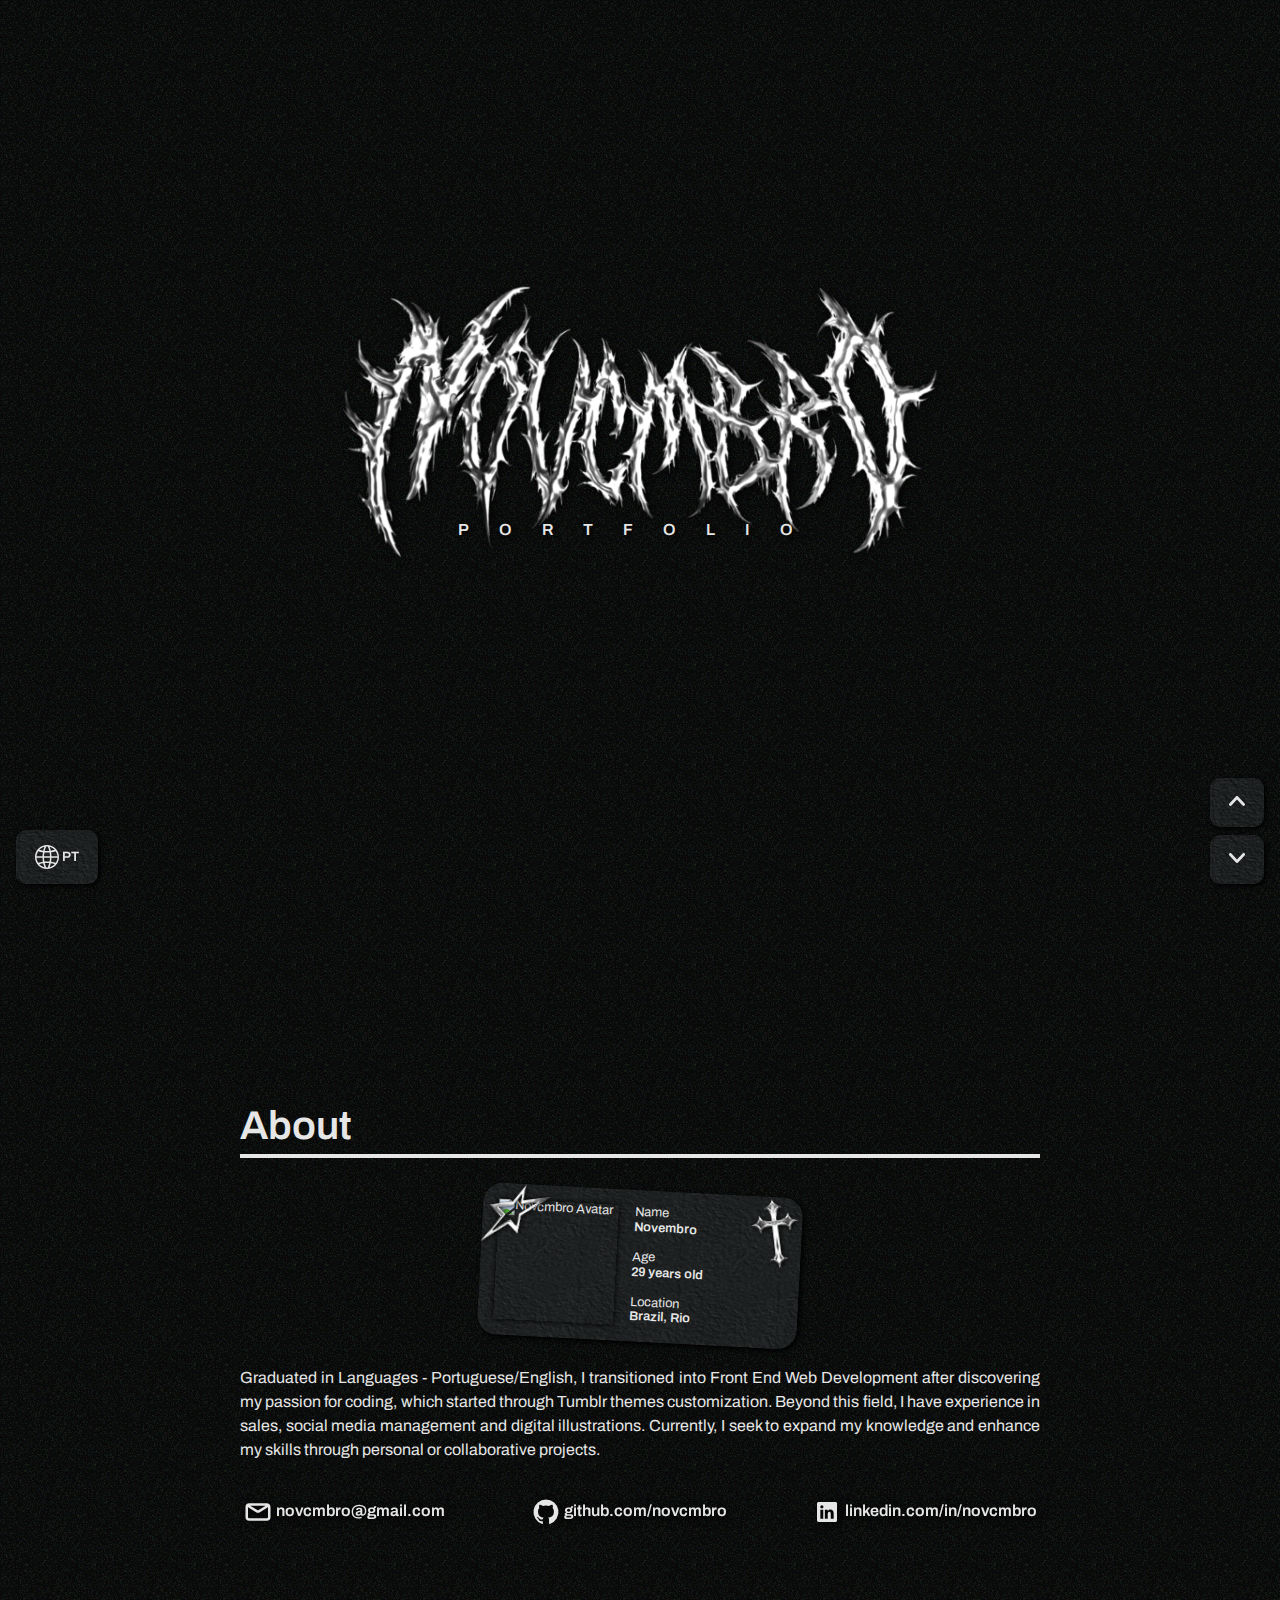
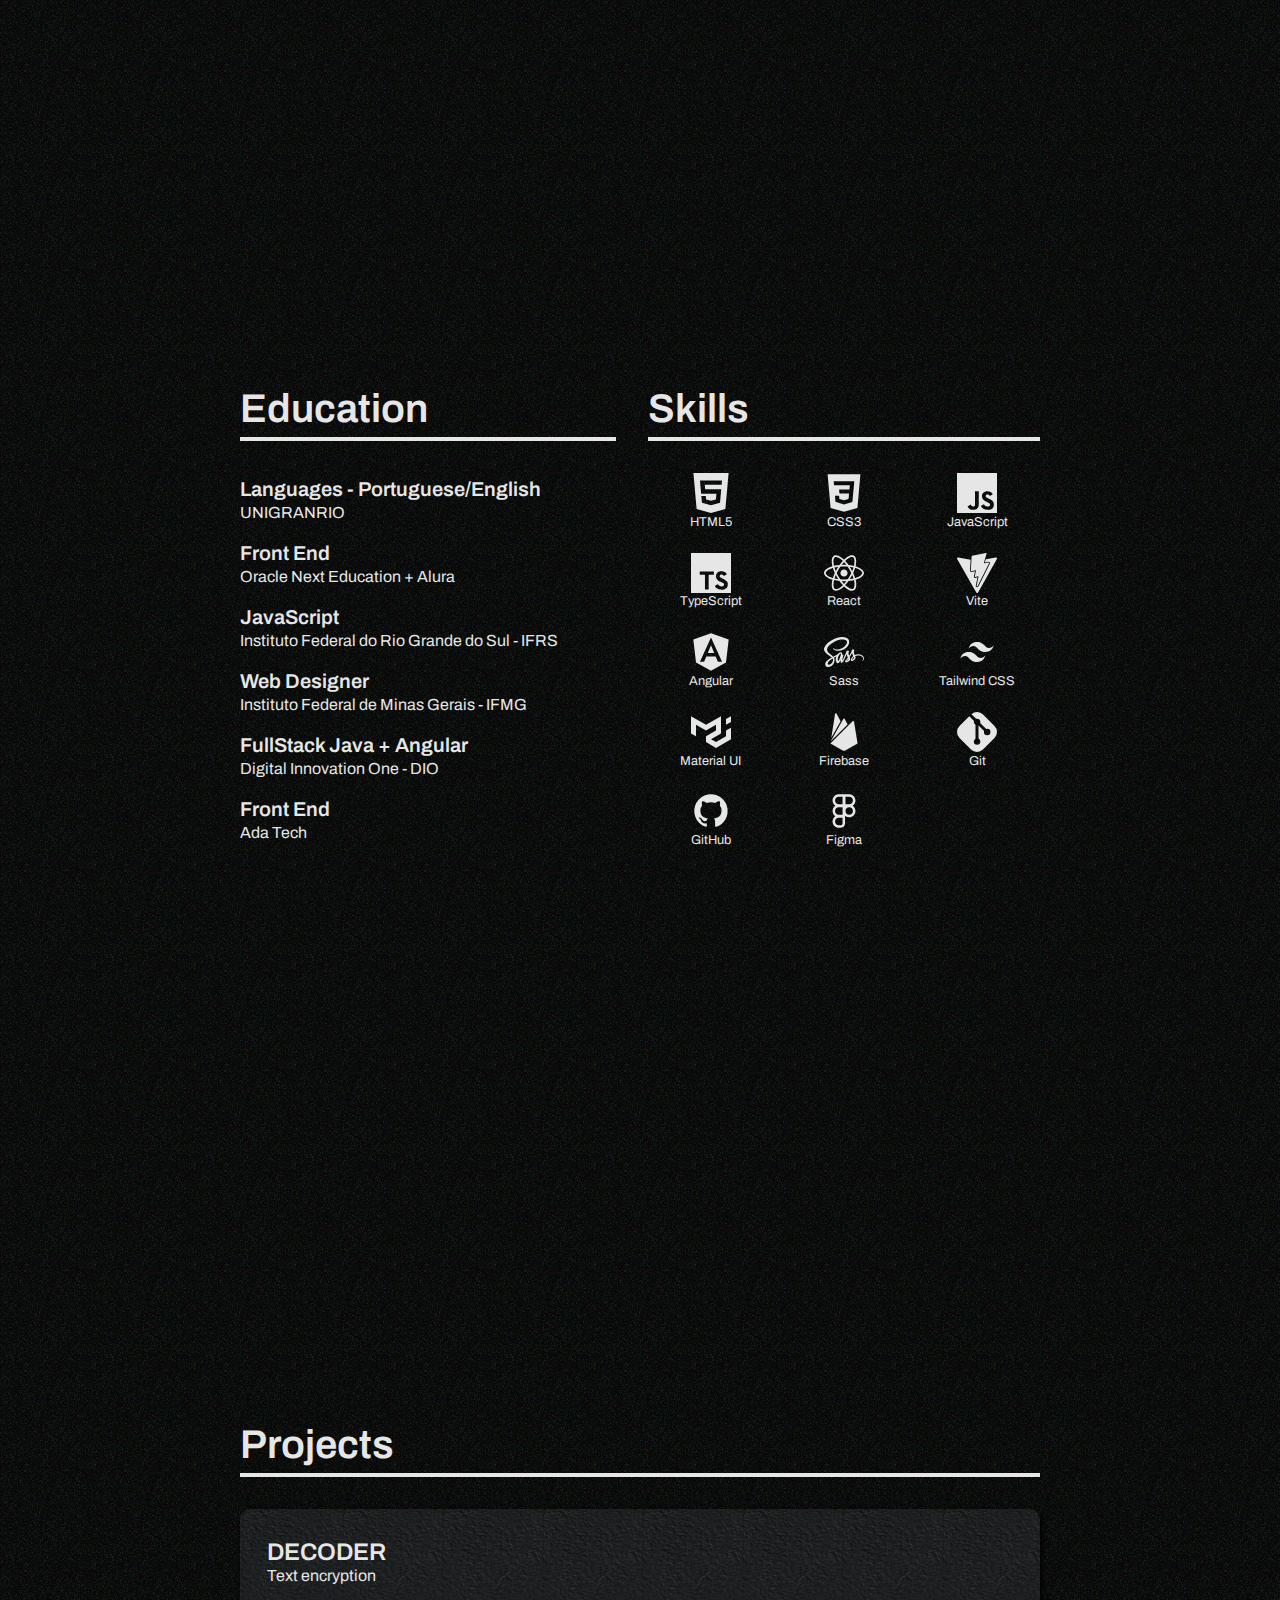
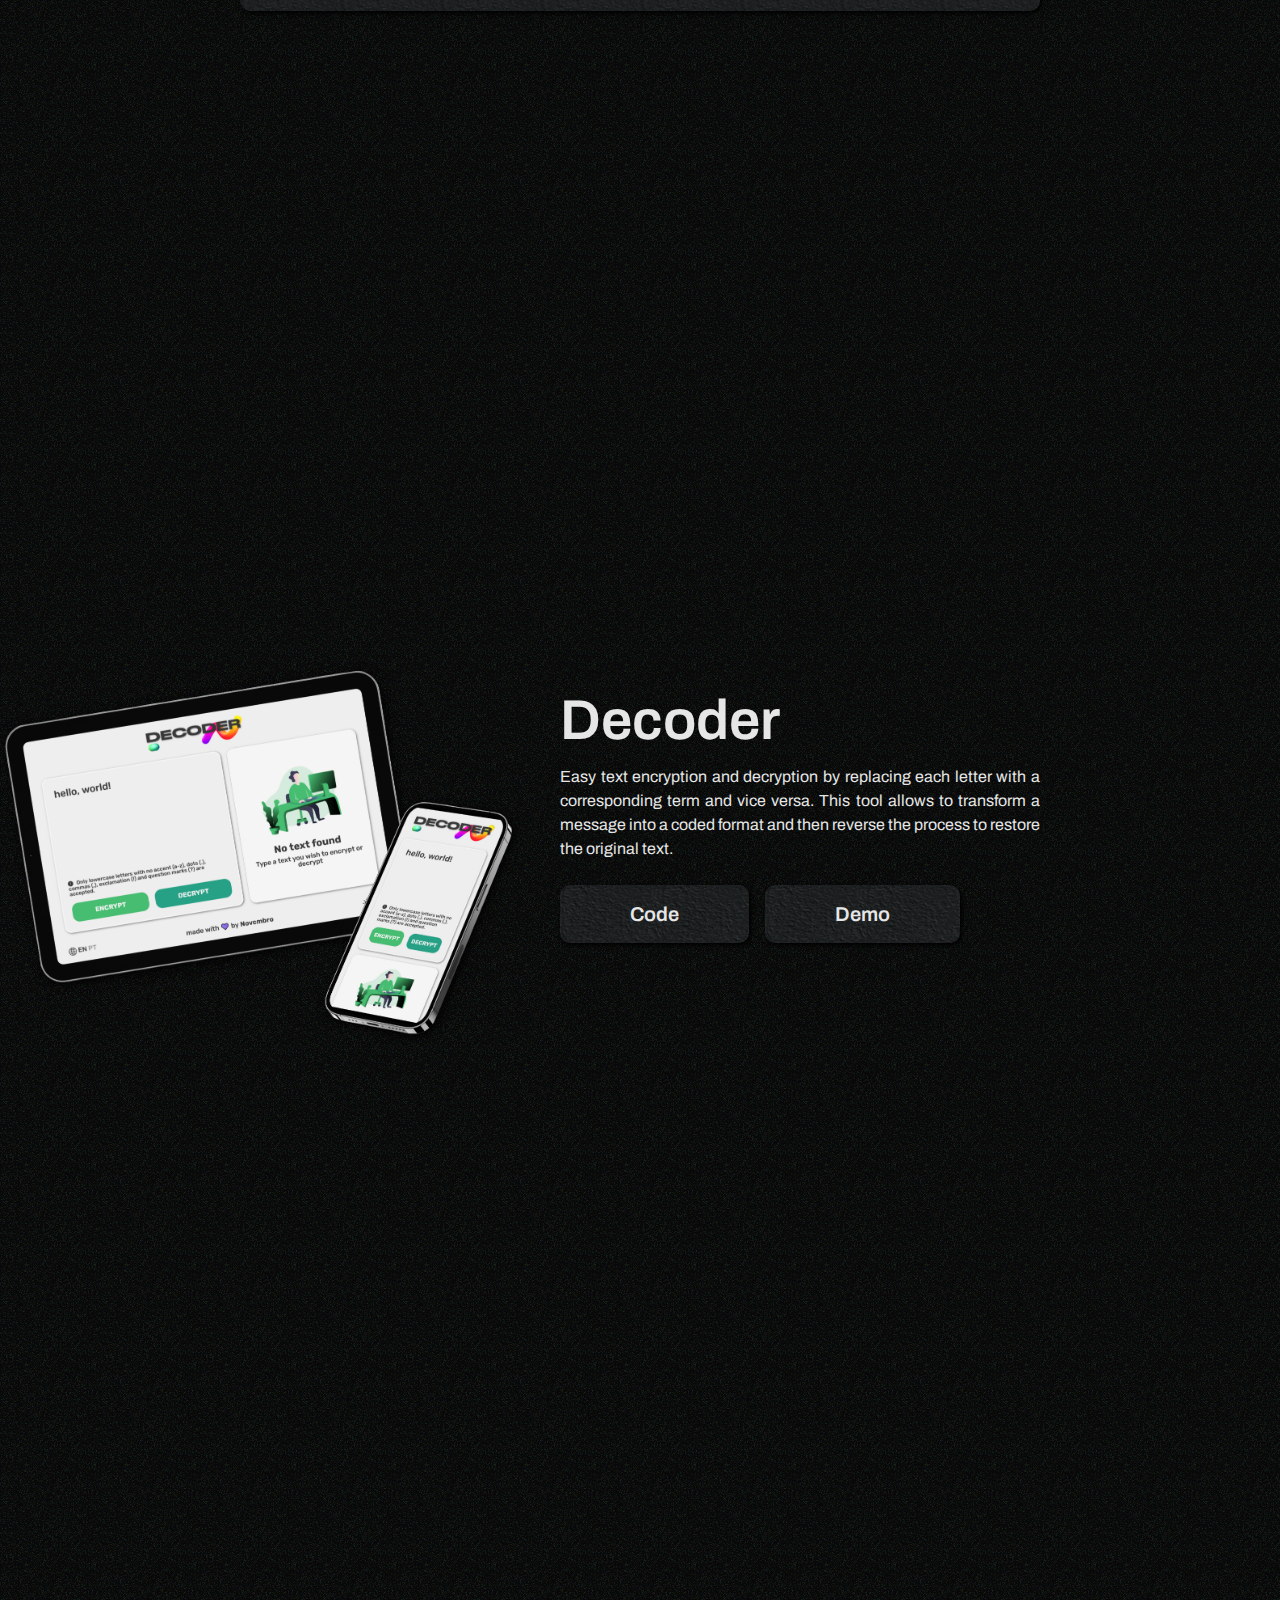
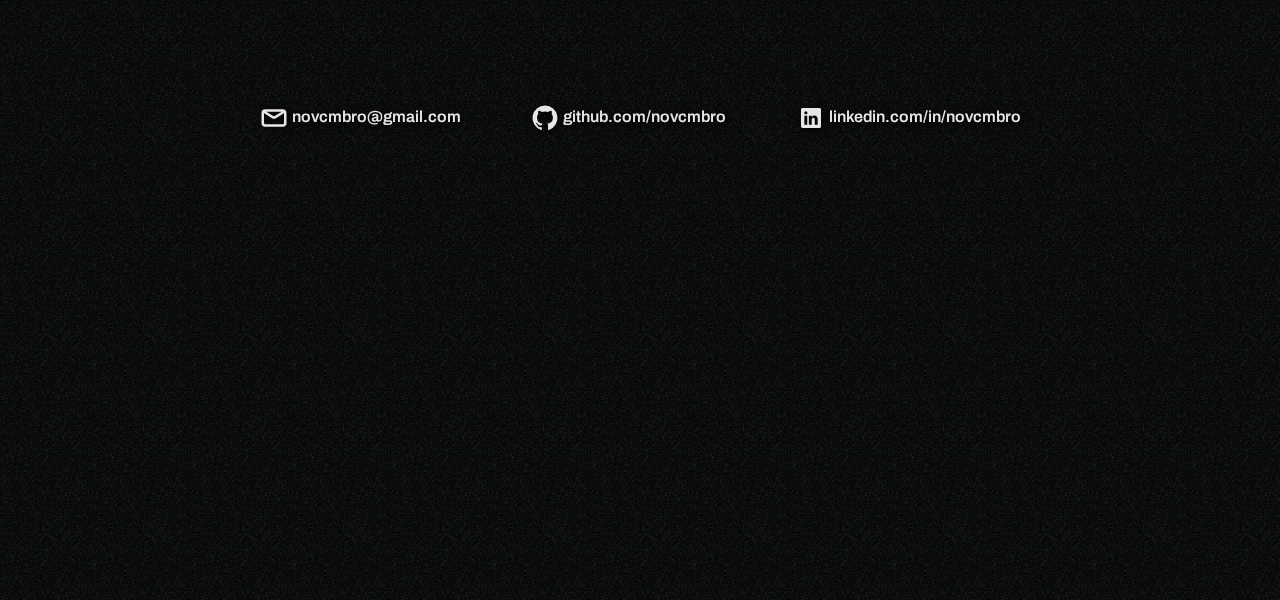
==== commit a28338f2: "added ada tech course to courses list" ====
--- a/index.html
+++ b/index.html
@@ -177,6 +177,10 @@
             <h3 class="education-course">FullStack Java + Angular</h3>
             <span>Digital Innovation One - DIO</span>
           </li>
+          <li class="education-course-list-item">
+            <h3 class="education-course">Front End</h3>
+            <span>Ada Tech</span>
+          </li>
         </ul>
       </div>
       <div class="skills">
